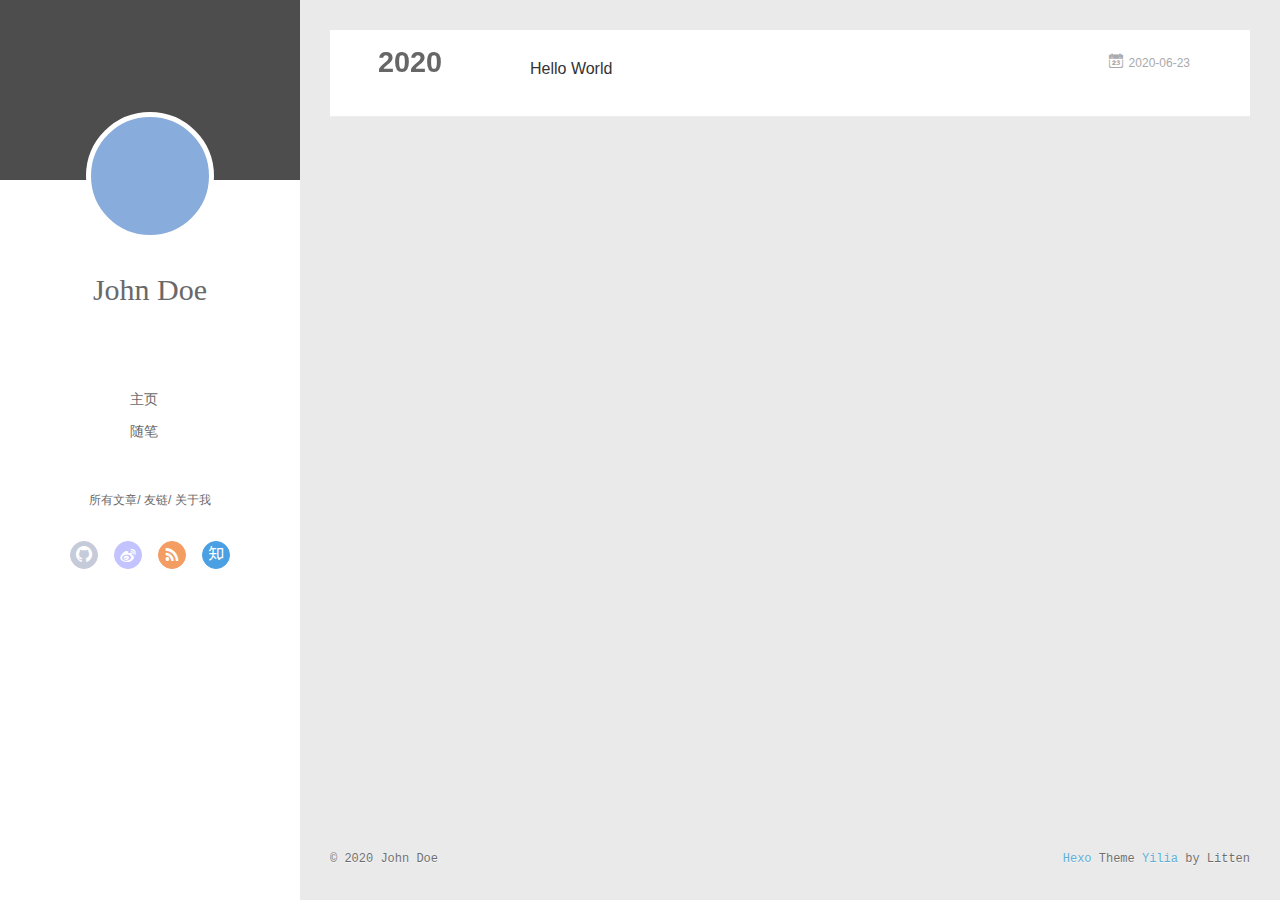
==== archives/index.html @ 34efb5c9 "Site updated: 2020-06-23 19:26:56" ====
<!DOCTYPE html>
<html>
<head>
  <meta charset="utf-8">
  
  <meta name="renderer" content="webkit">
  <meta http-equiv="X-UA-Compatible" content="IE=edge" >
  <link rel="dns-prefetch" href="http://yoursite.com">
  <title>Archives | Hexo</title>
  <meta name="viewport" content="width=device-width, initial-scale=1, maximum-scale=1">
  <meta property="og:type" content="website">
<meta property="og:title" content="Hexo">
<meta property="og:url" content="http://yoursite.com/archives/index.html">
<meta property="og:site_name" content="Hexo">
<meta property="og:locale" content="en_US">
<meta property="article:author" content="John Doe">
<meta name="twitter:card" content="summary">
  
    <link rel="alternative" href="/atom.xml" title="Hexo" type="application/atom+xml">
  
  
    <link rel="icon" href="/favicon.png">
  
  <link rel="stylesheet" type="text/css" href="/./main.0cf68a.css">
  <style type="text/css">
  
    #container.show {
      background: linear-gradient(200deg,#a0cfe4,#e8c37e);
    }
  </style>
  

  

<meta name="generator" content="Hexo 4.2.1"></head>

<body>
  <div id="container" q-class="show:isCtnShow">
    <canvas id="anm-canvas" class="anm-canvas"></canvas>
    <div class="left-col" q-class="show:isShow">
      
<div class="overlay" style="background: #4d4d4d"></div>
<div class="intrude-less">
	<header id="header" class="inner">
		<a href="/" class="profilepic">
			<img src="" class="js-avatar">
		</a>
		<hgroup>
		  <h1 class="header-author"><a href="/">John Doe</a></h1>
		</hgroup>
		

		<nav class="header-menu">
			<ul>
			
				<li><a href="/">主页</a></li>
	        
				<li><a href="/tags/%E9%9A%8F%E7%AC%94/">随笔</a></li>
	        
			</ul>
		</nav>
		<nav class="header-smart-menu">
    		
    			
    			<a q-on="click: openSlider(e, 'innerArchive')" href="javascript:void(0)">所有文章</a>
    			
            
    			
    			<a q-on="click: openSlider(e, 'friends')" href="javascript:void(0)">友链</a>
    			
            
    			
    			<a q-on="click: openSlider(e, 'aboutme')" href="javascript:void(0)">关于我</a>
    			
            
		</nav>
		<nav class="header-nav">
			<div class="social">
				
					<a class="github" target="_blank" href="#" title="github"><i class="icon-github"></i></a>
		        
					<a class="weibo" target="_blank" href="#" title="weibo"><i class="icon-weibo"></i></a>
		        
					<a class="rss" target="_blank" href="#" title="rss"><i class="icon-rss"></i></a>
		        
					<a class="zhihu" target="_blank" href="#" title="zhihu"><i class="icon-zhihu"></i></a>
		        
			</div>
		</nav>
	</header>		
</div>

    </div>
    <div class="mid-col" q-class="show:isShow,hide:isShow|isFalse">
      
<nav id="mobile-nav">
  	<div class="overlay js-overlay" style="background: #4d4d4d"></div>
	<div class="btnctn js-mobile-btnctn">
  		<div class="slider-trigger list" q-on="click: openSlider(e)"><i class="icon icon-sort"></i></div>
	</div>
	<div class="intrude-less">
		<header id="header" class="inner">
			<div class="profilepic">
				<img src="" class="js-avatar">
			</div>
			<hgroup>
			  <h1 class="header-author js-header-author">John Doe</h1>
			</hgroup>
			
			
			
				
			
				
			
			
			
			<nav class="header-nav">
				<div class="social">
					
						<a class="github" target="_blank" href="#" title="github"><i class="icon-github"></i></a>
			        
						<a class="weibo" target="_blank" href="#" title="weibo"><i class="icon-weibo"></i></a>
			        
						<a class="rss" target="_blank" href="#" title="rss"><i class="icon-rss"></i></a>
			        
						<a class="zhihu" target="_blank" href="#" title="zhihu"><i class="icon-zhihu"></i></a>
			        
				</div>
			</nav>

			<nav class="header-menu js-header-menu">
				<ul style="width: 50%">
				
				
					<li style="width: 50%"><a href="/">主页</a></li>
		        
					<li style="width: 50%"><a href="/tags/%E9%9A%8F%E7%AC%94/">随笔</a></li>
		        
				</ul>
			</nav>
		</header>				
	</div>
	<div class="mobile-mask" style="display:none" q-show="isShow"></div>
</nav>

      <div id="wrapper" class="body-wrap">
        <div class="menu-l">
          <div class="canvas-wrap">
            <canvas data-colors="#eaeaea" data-sectionHeight="100" data-contentId="js-content" id="myCanvas1" class="anm-canvas"></canvas>
          </div>
          <div id="js-content" class="content-ll">
            
  
  
    
    
      
      
      <section class="archives-wrap">
        <div class="archive-year-wrap">
          <a href="/archives/2020" class="archive-year">2020</a>
        </div>
        <div class="archives">
    
    <article class="archive-article archive-type-post">
  <div class="archive-article-inner">
    <header class="archive-article-header">
      	<div class="article-meta">
	      	<a href="/2020/06/23/hello-world/" class="archive-article-date">
  	<time datetime="2020-06-23T11:17:06.690Z" itemprop="datePublished"><i class="icon-calendar icon"></i>2020-06-23</time>
</a>
        </div>
    	 
  
    <h1 itemprop="name">
      <a class="archive-article-title" href="/2020/06/23/hello-world/">Hello World</a>
    </h1>
  

        <div class="article-info info-on-right">
          
          

        </div>
        <div class="clearfix"></div>
    </header>
  </div>
</article>
  
  
    </div></section>
  

    


          </div>
        </div>
      </div>
      <footer id="footer">
  <div class="outer">
    <div id="footer-info">
    	<div class="footer-left">
    		&copy; 2020 John Doe
    	</div>
      	<div class="footer-right">
      		<a href="http://hexo.io/" target="_blank">Hexo</a>  Theme <a href="https://github.com/litten/hexo-theme-yilia" target="_blank">Yilia</a> by Litten
      	</div>
    </div>
  </div>
</footer>
    </div>
    <script>
	var yiliaConfig = {
		mathjax: false,
		isHome: false,
		isPost: false,
		isArchive: true,
		isTag: false,
		isCategory: false,
		open_in_new: false,
		toc_hide_index: true,
		root: "/",
		innerArchive: true,
		showTags: false
	}
</script>

<script>!function(t){function n(e){if(r[e])return r[e].exports;var i=r[e]={exports:{},id:e,loaded:!1};return t[e].call(i.exports,i,i.exports,n),i.loaded=!0,i.exports}var r={};n.m=t,n.c=r,n.p="./",n(0)}([function(t,n,r){r(195),t.exports=r(191)},function(t,n,r){var e=r(3),i=r(52),o=r(27),u=r(28),c=r(53),f="prototype",a=function(t,n,r){var s,l,h,v,p=t&a.F,d=t&a.G,y=t&a.S,g=t&a.P,b=t&a.B,m=d?e:y?e[n]||(e[n]={}):(e[n]||{})[f],x=d?i:i[n]||(i[n]={}),w=x[f]||(x[f]={});d&&(r=n);for(s in r)l=!p&&m&&void 0!==m[s],h=(l?m:r)[s],v=b&&l?c(h,e):g&&"function"==typeof h?c(Function.call,h):h,m&&u(m,s,h,t&a.U),x[s]!=h&&o(x,s,v),g&&w[s]!=h&&(w[s]=h)};e.core=i,a.F=1,a.G=2,a.S=4,a.P=8,a.B=16,a.W=32,a.U=64,a.R=128,t.exports=a},function(t,n,r){var e=r(6);t.exports=function(t){if(!e(t))throw TypeError(t+" is not an object!");return t}},function(t,n){var r=t.exports="undefined"!=typeof window&&window.Math==Math?window:"undefined"!=typeof self&&self.Math==Math?self:Function("return this")();"number"==typeof __g&&(__g=r)},function(t,n){t.exports=function(t){try{return!!t()}catch(t){return!0}}},function(t,n){var r=t.exports="undefined"!=typeof window&&window.Math==Math?window:"undefined"!=typeof self&&self.Math==Math?self:Function("return this")();"number"==typeof __g&&(__g=r)},function(t,n){t.exports=function(t){return"object"==typeof t?null!==t:"function"==typeof t}},function(t,n,r){var e=r(126)("wks"),i=r(76),o=r(3).Symbol,u="function"==typeof o;(t.exports=function(t){return e[t]||(e[t]=u&&o[t]||(u?o:i)("Symbol."+t))}).store=e},function(t,n){var r={}.hasOwnProperty;t.exports=function(t,n){return r.call(t,n)}},function(t,n,r){var e=r(94),i=r(33);t.exports=function(t){return e(i(t))}},function(t,n,r){t.exports=!r(4)(function(){return 7!=Object.defineProperty({},"a",{get:function(){return 7}}).a})},function(t,n,r){var e=r(2),i=r(167),o=r(50),u=Object.defineProperty;n.f=r(10)?Object.defineProperty:function(t,n,r){if(e(t),n=o(n,!0),e(r),i)try{return u(t,n,r)}catch(t){}if("get"in r||"set"in r)throw TypeError("Accessors not supported!");return"value"in r&&(t[n]=r.value),t}},function(t,n,r){t.exports=!r(18)(function(){return 7!=Object.defineProperty({},"a",{get:function(){return 7}}).a})},function(t,n,r){var e=r(14),i=r(22);t.exports=r(12)?function(t,n,r){return e.f(t,n,i(1,r))}:function(t,n,r){return t[n]=r,t}},function(t,n,r){var e=r(20),i=r(58),o=r(42),u=Object.defineProperty;n.f=r(12)?Object.defineProperty:function(t,n,r){if(e(t),n=o(n,!0),e(r),i)try{return u(t,n,r)}catch(t){}if("get"in r||"set"in r)throw TypeError("Accessors not supported!");return"value"in r&&(t[n]=r.value),t}},function(t,n,r){var e=r(40)("wks"),i=r(23),o=r(5).Symbol,u="function"==typeof o;(t.exports=function(t){return e[t]||(e[t]=u&&o[t]||(u?o:i)("Symbol."+t))}).store=e},function(t,n,r){var e=r(67),i=Math.min;t.exports=function(t){return t>0?i(e(t),9007199254740991):0}},function(t,n,r){var e=r(46);t.exports=function(t){return Object(e(t))}},function(t,n){t.exports=function(t){try{return!!t()}catch(t){return!0}}},function(t,n,r){var e=r(63),i=r(34);t.exports=Object.keys||function(t){return e(t,i)}},function(t,n,r){var e=r(21);t.exports=function(t){if(!e(t))throw TypeError(t+" is not an object!");return t}},function(t,n){t.exports=function(t){return"object"==typeof t?null!==t:"function"==typeof t}},function(t,n){t.exports=function(t,n){return{enumerable:!(1&t),configurable:!(2&t),writable:!(4&t),value:n}}},function(t,n){var r=0,e=Math.random();t.exports=function(t){return"Symbol(".concat(void 0===t?"":t,")_",(++r+e).toString(36))}},function(t,n){var r={}.hasOwnProperty;t.exports=function(t,n){return r.call(t,n)}},function(t,n){var r=t.exports={version:"2.4.0"};"number"==typeof __e&&(__e=r)},function(t,n){t.exports=function(t){if("function"!=typeof t)throw TypeError(t+" is not a function!");return t}},function(t,n,r){var e=r(11),i=r(66);t.exports=r(10)?function(t,n,r){return e.f(t,n,i(1,r))}:function(t,n,r){return t[n]=r,t}},function(t,n,r){var e=r(3),i=r(27),o=r(24),u=r(76)("src"),c="toString",f=Function[c],a=(""+f).split(c);r(52).inspectSource=function(t){return f.call(t)},(t.exports=function(t,n,r,c){var f="function"==typeof r;f&&(o(r,"name")||i(r,"name",n)),t[n]!==r&&(f&&(o(r,u)||i(r,u,t[n]?""+t[n]:a.join(String(n)))),t===e?t[n]=r:c?t[n]?t[n]=r:i(t,n,r):(delete t[n],i(t,n,r)))})(Function.prototype,c,function(){return"function"==typeof this&&this[u]||f.call(this)})},function(t,n,r){var e=r(1),i=r(4),o=r(46),u=function(t,n,r,e){var i=String(o(t)),u="<"+n;return""!==r&&(u+=" "+r+'="'+String(e).replace(/"/g,"&quot;")+'"'),u+">"+i+"</"+n+">"};t.exports=function(t,n){var r={};r[t]=n(u),e(e.P+e.F*i(function(){var n=""[t]('"');return n!==n.toLowerCase()||n.split('"').length>3}),"String",r)}},function(t,n,r){var e=r(115),i=r(46);t.exports=function(t){return e(i(t))}},function(t,n,r){var e=r(116),i=r(66),o=r(30),u=r(50),c=r(24),f=r(167),a=Object.getOwnPropertyDescriptor;n.f=r(10)?a:function(t,n){if(t=o(t),n=u(n,!0),f)try{return a(t,n)}catch(t){}if(c(t,n))return i(!e.f.call(t,n),t[n])}},function(t,n,r){var e=r(24),i=r(17),o=r(145)("IE_PROTO"),u=Object.prototype;t.exports=Object.getPrototypeOf||function(t){return t=i(t),e(t,o)?t[o]:"function"==typeof t.constructor&&t instanceof t.constructor?t.constructor.prototype:t instanceof Object?u:null}},function(t,n){t.exports=function(t){if(void 0==t)throw TypeError("Can't call method on  "+t);return t}},function(t,n){t.exports="constructor,hasOwnProperty,isPrototypeOf,propertyIsEnumerable,toLocaleString,toString,valueOf".split(",")},function(t,n){t.exports={}},function(t,n){t.exports=!0},function(t,n){n.f={}.propertyIsEnumerable},function(t,n,r){var e=r(14).f,i=r(8),o=r(15)("toStringTag");t.exports=function(t,n,r){t&&!i(t=r?t:t.prototype,o)&&e(t,o,{configurable:!0,value:n})}},function(t,n,r){var e=r(40)("keys"),i=r(23);t.exports=function(t){return e[t]||(e[t]=i(t))}},function(t,n,r){var e=r(5),i="__core-js_shared__",o=e[i]||(e[i]={});t.exports=function(t){return o[t]||(o[t]={})}},function(t,n){var r=Math.ceil,e=Math.floor;t.exports=function(t){return isNaN(t=+t)?0:(t>0?e:r)(t)}},function(t,n,r){var e=r(21);t.exports=function(t,n){if(!e(t))return t;var r,i;if(n&&"function"==typeof(r=t.toString)&&!e(i=r.call(t)))return i;if("function"==typeof(r=t.valueOf)&&!e(i=r.call(t)))return i;if(!n&&"function"==typeof(r=t.toString)&&!e(i=r.call(t)))return i;throw TypeError("Can't convert object to primitive value")}},function(t,n,r){var e=r(5),i=r(25),o=r(36),u=r(44),c=r(14).f;t.exports=function(t){var n=i.Symbol||(i.Symbol=o?{}:e.Symbol||{});"_"==t.charAt(0)||t in n||c(n,t,{value:u.f(t)})}},function(t,n,r){n.f=r(15)},function(t,n){var r={}.toString;t.exports=function(t){return r.call(t).slice(8,-1)}},function(t,n){t.exports=function(t){if(void 0==t)throw TypeError("Can't call method on  "+t);return t}},function(t,n,r){var e=r(4);t.exports=function(t,n){return!!t&&e(function(){n?t.call(null,function(){},1):t.call(null)})}},function(t,n,r){var e=r(53),i=r(115),o=r(17),u=r(16),c=r(203);t.exports=function(t,n){var r=1==t,f=2==t,a=3==t,s=4==t,l=6==t,h=5==t||l,v=n||c;return function(n,c,p){for(var d,y,g=o(n),b=i(g),m=e(c,p,3),x=u(b.length),w=0,S=r?v(n,x):f?v(n,0):void 0;x>w;w++)if((h||w in b)&&(d=b[w],y=m(d,w,g),t))if(r)S[w]=y;else if(y)switch(t){case 3:return!0;case 5:return d;case 6:return w;case 2:S.push(d)}else if(s)return!1;return l?-1:a||s?s:S}}},function(t,n,r){var e=r(1),i=r(52),o=r(4);t.exports=function(t,n){var r=(i.Object||{})[t]||Object[t],u={};u[t]=n(r),e(e.S+e.F*o(function(){r(1)}),"Object",u)}},function(t,n,r){var e=r(6);t.exports=function(t,n){if(!e(t))return t;var r,i;if(n&&"function"==typeof(r=t.toString)&&!e(i=r.call(t)))return i;if("function"==typeof(r=t.valueOf)&&!e(i=r.call(t)))return i;if(!n&&"function"==typeof(r=t.toString)&&!e(i=r.call(t)))return i;throw TypeError("Can't convert object to primitive value")}},function(t,n,r){var e=r(5),i=r(25),o=r(91),u=r(13),c="prototype",f=function(t,n,r){var a,s,l,h=t&f.F,v=t&f.G,p=t&f.S,d=t&f.P,y=t&f.B,g=t&f.W,b=v?i:i[n]||(i[n]={}),m=b[c],x=v?e:p?e[n]:(e[n]||{})[c];v&&(r=n);for(a in r)(s=!h&&x&&void 0!==x[a])&&a in b||(l=s?x[a]:r[a],b[a]=v&&"function"!=typeof x[a]?r[a]:y&&s?o(l,e):g&&x[a]==l?function(t){var n=function(n,r,e){if(this instanceof t){switch(arguments.length){case 0:return new t;case 1:return new t(n);case 2:return new t(n,r)}return new t(n,r,e)}return t.apply(this,arguments)};return n[c]=t[c],n}(l):d&&"function"==typeof l?o(Function.call,l):l,d&&((b.virtual||(b.virtual={}))[a]=l,t&f.R&&m&&!m[a]&&u(m,a,l)))};f.F=1,f.G=2,f.S=4,f.P=8,f.B=16,f.W=32,f.U=64,f.R=128,t.exports=f},function(t,n){var r=t.exports={version:"2.4.0"};"number"==typeof __e&&(__e=r)},function(t,n,r){var e=r(26);t.exports=function(t,n,r){if(e(t),void 0===n)return t;switch(r){case 1:return function(r){return t.call(n,r)};case 2:return function(r,e){return t.call(n,r,e)};case 3:return function(r,e,i){return t.call(n,r,e,i)}}return function(){return t.apply(n,arguments)}}},function(t,n,r){var e=r(183),i=r(1),o=r(126)("metadata"),u=o.store||(o.store=new(r(186))),c=function(t,n,r){var i=u.get(t);if(!i){if(!r)return;u.set(t,i=new e)}var o=i.get(n);if(!o){if(!r)return;i.set(n,o=new e)}return o},f=function(t,n,r){var e=c(n,r,!1);return void 0!==e&&e.has(t)},a=function(t,n,r){var e=c(n,r,!1);return void 0===e?void 0:e.get(t)},s=function(t,n,r,e){c(r,e,!0).set(t,n)},l=function(t,n){var r=c(t,n,!1),e=[];return r&&r.forEach(function(t,n){e.push(n)}),e},h=function(t){return void 0===t||"symbol"==typeof t?t:String(t)},v=function(t){i(i.S,"Reflect",t)};t.exports={store:u,map:c,has:f,get:a,set:s,keys:l,key:h,exp:v}},function(t,n,r){"use strict";if(r(10)){var e=r(69),i=r(3),o=r(4),u=r(1),c=r(127),f=r(152),a=r(53),s=r(68),l=r(66),h=r(27),v=r(73),p=r(67),d=r(16),y=r(75),g=r(50),b=r(24),m=r(180),x=r(114),w=r(6),S=r(17),_=r(137),O=r(70),E=r(32),P=r(71).f,j=r(154),F=r(76),M=r(7),A=r(48),N=r(117),T=r(146),I=r(155),k=r(80),L=r(123),R=r(74),C=r(130),D=r(160),U=r(11),W=r(31),G=U.f,B=W.f,V=i.RangeError,z=i.TypeError,q=i.Uint8Array,K="ArrayBuffer",J="Shared"+K,Y="BYTES_PER_ELEMENT",H="prototype",$=Array[H],X=f.ArrayBuffer,Q=f.DataView,Z=A(0),tt=A(2),nt=A(3),rt=A(4),et=A(5),it=A(6),ot=N(!0),ut=N(!1),ct=I.values,ft=I.keys,at=I.entries,st=$.lastIndexOf,lt=$.reduce,ht=$.reduceRight,vt=$.join,pt=$.sort,dt=$.slice,yt=$.toString,gt=$.toLocaleString,bt=M("iterator"),mt=M("toStringTag"),xt=F("typed_constructor"),wt=F("def_constructor"),St=c.CONSTR,_t=c.TYPED,Ot=c.VIEW,Et="Wrong length!",Pt=A(1,function(t,n){return Tt(T(t,t[wt]),n)}),jt=o(function(){return 1===new q(new Uint16Array([1]).buffer)[0]}),Ft=!!q&&!!q[H].set&&o(function(){new q(1).set({})}),Mt=function(t,n){if(void 0===t)throw z(Et);var r=+t,e=d(t);if(n&&!m(r,e))throw V(Et);return e},At=function(t,n){var r=p(t);if(r<0||r%n)throw V("Wrong offset!");return r},Nt=function(t){if(w(t)&&_t in t)return t;throw z(t+" is not a typed array!")},Tt=function(t,n){if(!(w(t)&&xt in t))throw z("It is not a typed array constructor!");return new t(n)},It=function(t,n){return kt(T(t,t[wt]),n)},kt=function(t,n){for(var r=0,e=n.length,i=Tt(t,e);e>r;)i[r]=n[r++];return i},Lt=function(t,n,r){G(t,n,{get:function(){return this._d[r]}})},Rt=function(t){var n,r,e,i,o,u,c=S(t),f=arguments.length,s=f>1?arguments[1]:void 0,l=void 0!==s,h=j(c);if(void 0!=h&&!_(h)){for(u=h.call(c),e=[],n=0;!(o=u.next()).done;n++)e.push(o.value);c=e}for(l&&f>2&&(s=a(s,arguments[2],2)),n=0,r=d(c.length),i=Tt(this,r);r>n;n++)i[n]=l?s(c[n],n):c[n];return i},Ct=function(){for(var t=0,n=arguments.length,r=Tt(this,n);n>t;)r[t]=arguments[t++];return r},Dt=!!q&&o(function(){gt.call(new q(1))}),Ut=function(){return gt.apply(Dt?dt.call(Nt(this)):Nt(this),arguments)},Wt={copyWithin:function(t,n){return D.call(Nt(this),t,n,arguments.length>2?arguments[2]:void 0)},every:function(t){return rt(Nt(this),t,arguments.length>1?arguments[1]:void 0)},fill:function(t){return C.apply(Nt(this),arguments)},filter:function(t){return It(this,tt(Nt(this),t,arguments.length>1?arguments[1]:void 0))},find:function(t){return et(Nt(this),t,arguments.length>1?arguments[1]:void 0)},findIndex:function(t){return it(Nt(this),t,arguments.length>1?arguments[1]:void 0)},forEach:function(t){Z(Nt(this),t,arguments.length>1?arguments[1]:void 0)},indexOf:function(t){return ut(Nt(this),t,arguments.length>1?arguments[1]:void 0)},includes:function(t){return ot(Nt(this),t,arguments.length>1?arguments[1]:void 0)},join:function(t){return vt.apply(Nt(this),arguments)},lastIndexOf:function(t){return st.apply(Nt(this),arguments)},map:function(t){return Pt(Nt(this),t,arguments.length>1?arguments[1]:void 0)},reduce:function(t){return lt.apply(Nt(this),arguments)},reduceRight:function(t){return ht.apply(Nt(this),arguments)},reverse:function(){for(var t,n=this,r=Nt(n).length,e=Math.floor(r/2),i=0;i<e;)t=n[i],n[i++]=n[--r],n[r]=t;return n},some:function(t){return nt(Nt(this),t,arguments.length>1?arguments[1]:void 0)},sort:function(t){return pt.call(Nt(this),t)},subarray:function(t,n){var r=Nt(this),e=r.length,i=y(t,e);return new(T(r,r[wt]))(r.buffer,r.byteOffset+i*r.BYTES_PER_ELEMENT,d((void 0===n?e:y(n,e))-i))}},Gt=function(t,n){return It(this,dt.call(Nt(this),t,n))},Bt=function(t){Nt(this);var n=At(arguments[1],1),r=this.length,e=S(t),i=d(e.length),o=0;if(i+n>r)throw V(Et);for(;o<i;)this[n+o]=e[o++]},Vt={entries:function(){return at.call(Nt(this))},keys:function(){return ft.call(Nt(this))},values:function(){return ct.call(Nt(this))}},zt=function(t,n){return w(t)&&t[_t]&&"symbol"!=typeof n&&n in t&&String(+n)==String(n)},qt=function(t,n){return zt(t,n=g(n,!0))?l(2,t[n]):B(t,n)},Kt=function(t,n,r){return!(zt(t,n=g(n,!0))&&w(r)&&b(r,"value"))||b(r,"get")||b(r,"set")||r.configurable||b(r,"writable")&&!r.writable||b(r,"enumerable")&&!r.enumerable?G(t,n,r):(t[n]=r.value,t)};St||(W.f=qt,U.f=Kt),u(u.S+u.F*!St,"Object",{getOwnPropertyDescriptor:qt,defineProperty:Kt}),o(function(){yt.call({})})&&(yt=gt=function(){return vt.call(this)});var Jt=v({},Wt);v(Jt,Vt),h(Jt,bt,Vt.values),v(Jt,{slice:Gt,set:Bt,constructor:function(){},toString:yt,toLocaleString:Ut}),Lt(Jt,"buffer","b"),Lt(Jt,"byteOffset","o"),Lt(Jt,"byteLength","l"),Lt(Jt,"length","e"),G(Jt,mt,{get:function(){return this[_t]}}),t.exports=function(t,n,r,f){f=!!f;var a=t+(f?"Clamped":"")+"Array",l="Uint8Array"!=a,v="get"+t,p="set"+t,y=i[a],g=y||{},b=y&&E(y),m=!y||!c.ABV,S={},_=y&&y[H],j=function(t,r){var e=t._d;return e.v[v](r*n+e.o,jt)},F=function(t,r,e){var i=t._d;f&&(e=(e=Math.round(e))<0?0:e>255?255:255&e),i.v[p](r*n+i.o,e,jt)},M=function(t,n){G(t,n,{get:function(){return j(this,n)},set:function(t){return F(this,n,t)},enumerable:!0})};m?(y=r(function(t,r,e,i){s(t,y,a,"_d");var o,u,c,f,l=0,v=0;if(w(r)){if(!(r instanceof X||(f=x(r))==K||f==J))return _t in r?kt(y,r):Rt.call(y,r);o=r,v=At(e,n);var p=r.byteLength;if(void 0===i){if(p%n)throw V(Et);if((u=p-v)<0)throw V(Et)}else if((u=d(i)*n)+v>p)throw V(Et);c=u/n}else c=Mt(r,!0),u=c*n,o=new X(u);for(h(t,"_d",{b:o,o:v,l:u,e:c,v:new Q(o)});l<c;)M(t,l++)}),_=y[H]=O(Jt),h(_,"constructor",y)):L(function(t){new y(null),new y(t)},!0)||(y=r(function(t,r,e,i){s(t,y,a);var o;return w(r)?r instanceof X||(o=x(r))==K||o==J?void 0!==i?new g(r,At(e,n),i):void 0!==e?new g(r,At(e,n)):new g(r):_t in r?kt(y,r):Rt.call(y,r):new g(Mt(r,l))}),Z(b!==Function.prototype?P(g).concat(P(b)):P(g),function(t){t in y||h(y,t,g[t])}),y[H]=_,e||(_.constructor=y));var A=_[bt],N=!!A&&("values"==A.name||void 0==A.name),T=Vt.values;h(y,xt,!0),h(_,_t,a),h(_,Ot,!0),h(_,wt,y),(f?new y(1)[mt]==a:mt in _)||G(_,mt,{get:function(){return a}}),S[a]=y,u(u.G+u.W+u.F*(y!=g),S),u(u.S,a,{BYTES_PER_ELEMENT:n,from:Rt,of:Ct}),Y in _||h(_,Y,n),u(u.P,a,Wt),R(a),u(u.P+u.F*Ft,a,{set:Bt}),u(u.P+u.F*!N,a,Vt),u(u.P+u.F*(_.toString!=yt),a,{toString:yt}),u(u.P+u.F*o(function(){new y(1).slice()}),a,{slice:Gt}),u(u.P+u.F*(o(function(){return[1,2].toLocaleString()!=new y([1,2]).toLocaleString()})||!o(function(){_.toLocaleString.call([1,2])})),a,{toLocaleString:Ut}),k[a]=N?A:T,e||N||h(_,bt,T)}}else t.exports=function(){}},function(t,n){var r={}.toString;t.exports=function(t){return r.call(t).slice(8,-1)}},function(t,n,r){var e=r(21),i=r(5).document,o=e(i)&&e(i.createElement);t.exports=function(t){return o?i.createElement(t):{}}},function(t,n,r){t.exports=!r(12)&&!r(18)(function(){return 7!=Object.defineProperty(r(57)("div"),"a",{get:function(){return 7}}).a})},function(t,n,r){"use strict";var e=r(36),i=r(51),o=r(64),u=r(13),c=r(8),f=r(35),a=r(96),s=r(38),l=r(103),h=r(15)("iterator"),v=!([].keys&&"next"in[].keys()),p="keys",d="values",y=function(){return this};t.exports=function(t,n,r,g,b,m,x){a(r,n,g);var w,S,_,O=function(t){if(!v&&t in F)return F[t];switch(t){case p:case d:return function(){return new r(this,t)}}return function(){return new r(this,t)}},E=n+" Iterator",P=b==d,j=!1,F=t.prototype,M=F[h]||F["@@iterator"]||b&&F[b],A=M||O(b),N=b?P?O("entries"):A:void 0,T="Array"==n?F.entries||M:M;if(T&&(_=l(T.call(new t)))!==Object.prototype&&(s(_,E,!0),e||c(_,h)||u(_,h,y)),P&&M&&M.name!==d&&(j=!0,A=function(){return M.call(this)}),e&&!x||!v&&!j&&F[h]||u(F,h,A),f[n]=A,f[E]=y,b)if(w={values:P?A:O(d),keys:m?A:O(p),entries:N},x)for(S in w)S in F||o(F,S,w[S]);else i(i.P+i.F*(v||j),n,w);return w}},function(t,n,r){var e=r(20),i=r(100),o=r(34),u=r(39)("IE_PROTO"),c=function(){},f="prototype",a=function(){var t,n=r(57)("iframe"),e=o.length;for(n.style.display="none",r(93).appendChild(n),n.src="javascript:",t=n.contentWindow.document,t.open(),t.write("<script>document.F=Object<\/script>"),t.close(),a=t.F;e--;)delete a[f][o[e]];return a()};t.exports=Object.create||function(t,n){var r;return null!==t?(c[f]=e(t),r=new c,c[f]=null,r[u]=t):r=a(),void 0===n?r:i(r,n)}},function(t,n,r){var e=r(63),i=r(34).concat("length","prototype");n.f=Object.getOwnPropertyNames||function(t){return e(t,i)}},function(t,n){n.f=Object.getOwnPropertySymbols},function(t,n,r){var e=r(8),i=r(9),o=r(90)(!1),u=r(39)("IE_PROTO");t.exports=function(t,n){var r,c=i(t),f=0,a=[];for(r in c)r!=u&&e(c,r)&&a.push(r);for(;n.length>f;)e(c,r=n[f++])&&(~o(a,r)||a.push(r));return a}},function(t,n,r){t.exports=r(13)},function(t,n,r){var e=r(76)("meta"),i=r(6),o=r(24),u=r(11).f,c=0,f=Object.isExtensible||function(){return!0},a=!r(4)(function(){return f(Object.preventExtensions({}))}),s=function(t){u(t,e,{value:{i:"O"+ ++c,w:{}}})},l=function(t,n){if(!i(t))return"symbol"==typeof t?t:("string"==typeof t?"S":"P")+t;if(!o(t,e)){if(!f(t))return"F";if(!n)return"E";s(t)}return t[e].i},h=function(t,n){if(!o(t,e)){if(!f(t))return!0;if(!n)return!1;s(t)}return t[e].w},v=function(t){return a&&p.NEED&&f(t)&&!o(t,e)&&s(t),t},p=t.exports={KEY:e,NEED:!1,fastKey:l,getWeak:h,onFreeze:v}},function(t,n){t.exports=function(t,n){return{enumerable:!(1&t),configurable:!(2&t),writable:!(4&t),value:n}}},function(t,n){var r=Math.ceil,e=Math.floor;t.exports=function(t){return isNaN(t=+t)?0:(t>0?e:r)(t)}},function(t,n){t.exports=function(t,n,r,e){if(!(t instanceof n)||void 0!==e&&e in t)throw TypeError(r+": incorrect invocation!");return t}},function(t,n){t.exports=!1},function(t,n,r){var e=r(2),i=r(173),o=r(133),u=r(145)("IE_PROTO"),c=function(){},f="prototype",a=function(){var t,n=r(132)("iframe"),e=o.length;for(n.style.display="none",r(135).appendChild(n),n.src="javascript:",t=n.contentWindow.document,t.open(),t.write("<script>document.F=Object<\/script>"),t.close(),a=t.F;e--;)delete a[f][o[e]];return a()};t.exports=Object.create||function(t,n){var r;return null!==t?(c[f]=e(t),r=new c,c[f]=null,r[u]=t):r=a(),void 0===n?r:i(r,n)}},function(t,n,r){var e=r(175),i=r(133).concat("length","prototype");n.f=Object.getOwnPropertyNames||function(t){return e(t,i)}},function(t,n,r){var e=r(175),i=r(133);t.exports=Object.keys||function(t){return e(t,i)}},function(t,n,r){var e=r(28);t.exports=function(t,n,r){for(var i in n)e(t,i,n[i],r);return t}},function(t,n,r){"use strict";var e=r(3),i=r(11),o=r(10),u=r(7)("species");t.exports=function(t){var n=e[t];o&&n&&!n[u]&&i.f(n,u,{configurable:!0,get:function(){return this}})}},function(t,n,r){var e=r(67),i=Math.max,o=Math.min;t.exports=function(t,n){return t=e(t),t<0?i(t+n,0):o(t,n)}},function(t,n){var r=0,e=Math.random();t.exports=function(t){return"Symbol(".concat(void 0===t?"":t,")_",(++r+e).toString(36))}},function(t,n,r){var e=r(33);t.exports=function(t){return Object(e(t))}},function(t,n,r){var e=r(7)("unscopables"),i=Array.prototype;void 0==i[e]&&r(27)(i,e,{}),t.exports=function(t){i[e][t]=!0}},function(t,n,r){var e=r(53),i=r(169),o=r(137),u=r(2),c=r(16),f=r(154),a={},s={},n=t.exports=function(t,n,r,l,h){var v,p,d,y,g=h?function(){return t}:f(t),b=e(r,l,n?2:1),m=0;if("function"!=typeof g)throw TypeError(t+" is not iterable!");if(o(g)){for(v=c(t.length);v>m;m++)if((y=n?b(u(p=t[m])[0],p[1]):b(t[m]))===a||y===s)return y}else for(d=g.call(t);!(p=d.next()).done;)if((y=i(d,b,p.value,n))===a||y===s)return y};n.BREAK=a,n.RETURN=s},function(t,n){t.exports={}},function(t,n,r){var e=r(11).f,i=r(24),o=r(7)("toStringTag");t.exports=function(t,n,r){t&&!i(t=r?t:t.prototype,o)&&e(t,o,{configurable:!0,value:n})}},function(t,n,r){var e=r(1),i=r(46),o=r(4),u=r(150),c="["+u+"]",f="​",a=RegExp("^"+c+c+"*"),s=RegExp(c+c+"*$"),l=function(t,n,r){var i={},c=o(function(){return!!u[t]()||f[t]()!=f}),a=i[t]=c?n(h):u[t];r&&(i[r]=a),e(e.P+e.F*c,"String",i)},h=l.trim=function(t,n){return t=String(i(t)),1&n&&(t=t.replace(a,"")),2&n&&(t=t.replace(s,"")),t};t.exports=l},function(t,n,r){t.exports={default:r(86),__esModule:!0}},function(t,n,r){t.exports={default:r(87),__esModule:!0}},function(t,n,r){"use strict";function e(t){return t&&t.__esModule?t:{default:t}}n.__esModule=!0;var i=r(84),o=e(i),u=r(83),c=e(u),f="function"==typeof c.default&&"symbol"==typeof o.default?function(t){return typeof t}:function(t){return t&&"function"==typeof c.default&&t.constructor===c.default&&t!==c.default.prototype?"symbol":typeof t};n.default="function"==typeof c.default&&"symbol"===f(o.default)?function(t){return void 0===t?"undefined":f(t)}:function(t){return t&&"function"==typeof c.default&&t.constructor===c.default&&t!==c.default.prototype?"symbol":void 0===t?"undefined":f(t)}},function(t,n,r){r(110),r(108),r(111),r(112),t.exports=r(25).Symbol},function(t,n,r){r(109),r(113),t.exports=r(44).f("iterator")},function(t,n){t.exports=function(t){if("function"!=typeof t)throw TypeError(t+" is not a function!");return t}},function(t,n){t.exports=function(){}},function(t,n,r){var e=r(9),i=r(106),o=r(105);t.exports=function(t){return function(n,r,u){var c,f=e(n),a=i(f.length),s=o(u,a);if(t&&r!=r){for(;a>s;)if((c=f[s++])!=c)return!0}else for(;a>s;s++)if((t||s in f)&&f[s]===r)return t||s||0;return!t&&-1}}},function(t,n,r){var e=r(88);t.exports=function(t,n,r){if(e(t),void 0===n)return t;switch(r){case 1:return function(r){return t.call(n,r)};case 2:return function(r,e){return t.call(n,r,e)};case 3:return function(r,e,i){return t.call(n,r,e,i)}}return function(){return t.apply(n,arguments)}}},function(t,n,r){var e=r(19),i=r(62),o=r(37);t.exports=function(t){var n=e(t),r=i.f;if(r)for(var u,c=r(t),f=o.f,a=0;c.length>a;)f.call(t,u=c[a++])&&n.push(u);return n}},function(t,n,r){t.exports=r(5).document&&document.documentElement},function(t,n,r){var e=r(56);t.exports=Object("z").propertyIsEnumerable(0)?Object:function(t){return"String"==e(t)?t.split(""):Object(t)}},function(t,n,r){var e=r(56);t.exports=Array.isArray||function(t){return"Array"==e(t)}},function(t,n,r){"use strict";var e=r(60),i=r(22),o=r(38),u={};r(13)(u,r(15)("iterator"),function(){return this}),t.exports=function(t,n,r){t.prototype=e(u,{next:i(1,r)}),o(t,n+" Iterator")}},function(t,n){t.exports=function(t,n){return{value:n,done:!!t}}},function(t,n,r){var e=r(19),i=r(9);t.exports=function(t,n){for(var r,o=i(t),u=e(o),c=u.length,f=0;c>f;)if(o[r=u[f++]]===n)return r}},function(t,n,r){var e=r(23)("meta"),i=r(21),o=r(8),u=r(14).f,c=0,f=Object.isExtensible||function(){return!0},a=!r(18)(function(){return f(Object.preventExtensions({}))}),s=function(t){u(t,e,{value:{i:"O"+ ++c,w:{}}})},l=function(t,n){if(!i(t))return"symbol"==typeof t?t:("string"==typeof t?"S":"P")+t;if(!o(t,e)){if(!f(t))return"F";if(!n)return"E";s(t)}return t[e].i},h=function(t,n){if(!o(t,e)){if(!f(t))return!0;if(!n)return!1;s(t)}return t[e].w},v=function(t){return a&&p.NEED&&f(t)&&!o(t,e)&&s(t),t},p=t.exports={KEY:e,NEED:!1,fastKey:l,getWeak:h,onFreeze:v}},function(t,n,r){var e=r(14),i=r(20),o=r(19);t.exports=r(12)?Object.defineProperties:function(t,n){i(t);for(var r,u=o(n),c=u.length,f=0;c>f;)e.f(t,r=u[f++],n[r]);return t}},function(t,n,r){var e=r(37),i=r(22),o=r(9),u=r(42),c=r(8),f=r(58),a=Object.getOwnPropertyDescriptor;n.f=r(12)?a:function(t,n){if(t=o(t),n=u(n,!0),f)try{return a(t,n)}catch(t){}if(c(t,n))return i(!e.f.call(t,n),t[n])}},function(t,n,r){var e=r(9),i=r(61).f,o={}.toString,u="object"==typeof window&&window&&Object.getOwnPropertyNames?Object.getOwnPropertyNames(window):[],c=function(t){try{return i(t)}catch(t){return u.slice()}};t.exports.f=function(t){return u&&"[object Window]"==o.call(t)?c(t):i(e(t))}},function(t,n,r){var e=r(8),i=r(77),o=r(39)("IE_PROTO"),u=Object.prototype;t.exports=Object.getPrototypeOf||function(t){return t=i(t),e(t,o)?t[o]:"function"==typeof t.constructor&&t instanceof t.constructor?t.constructor.prototype:t instanceof Object?u:null}},function(t,n,r){var e=r(41),i=r(33);t.exports=function(t){return function(n,r){var o,u,c=String(i(n)),f=e(r),a=c.length;return f<0||f>=a?t?"":void 0:(o=c.charCodeAt(f),o<55296||o>56319||f+1===a||(u=c.charCodeAt(f+1))<56320||u>57343?t?c.charAt(f):o:t?c.slice(f,f+2):u-56320+(o-55296<<10)+65536)}}},function(t,n,r){var e=r(41),i=Math.max,o=Math.min;t.exports=function(t,n){return t=e(t),t<0?i(t+n,0):o(t,n)}},function(t,n,r){var e=r(41),i=Math.min;t.exports=function(t){return t>0?i(e(t),9007199254740991):0}},function(t,n,r){"use strict";var e=r(89),i=r(97),o=r(35),u=r(9);t.exports=r(59)(Array,"Array",function(t,n){this._t=u(t),this._i=0,this._k=n},function(){var t=this._t,n=this._k,r=this._i++;return!t||r>=t.length?(this._t=void 0,i(1)):"keys"==n?i(0,r):"values"==n?i(0,t[r]):i(0,[r,t[r]])},"values"),o.Arguments=o.Array,e("keys"),e("values"),e("entries")},function(t,n){},function(t,n,r){"use strict";var e=r(104)(!0);r(59)(String,"String",function(t){this._t=String(t),this._i=0},function(){var t,n=this._t,r=this._i;return r>=n.length?{value:void 0,done:!0}:(t=e(n,r),this._i+=t.length,{value:t,done:!1})})},function(t,n,r){"use strict";var e=r(5),i=r(8),o=r(12),u=r(51),c=r(64),f=r(99).KEY,a=r(18),s=r(40),l=r(38),h=r(23),v=r(15),p=r(44),d=r(43),y=r(98),g=r(92),b=r(95),m=r(20),x=r(9),w=r(42),S=r(22),_=r(60),O=r(102),E=r(101),P=r(14),j=r(19),F=E.f,M=P.f,A=O.f,N=e.Symbol,T=e.JSON,I=T&&T.stringify,k="prototype",L=v("_hidden"),R=v("toPrimitive"),C={}.propertyIsEnumerable,D=s("symbol-registry"),U=s("symbols"),W=s("op-symbols"),G=Object[k],B="function"==typeof N,V=e.QObject,z=!V||!V[k]||!V[k].findChild,q=o&&a(function(){return 7!=_(M({},"a",{get:function(){return M(this,"a",{value:7}).a}})).a})?function(t,n,r){var e=F(G,n);e&&delete G[n],M(t,n,r),e&&t!==G&&M(G,n,e)}:M,K=function(t){var n=U[t]=_(N[k]);return n._k=t,n},J=B&&"symbol"==typeof N.iterator?function(t){return"symbol"==typeof t}:function(t){return t instanceof N},Y=function(t,n,r){return t===G&&Y(W,n,r),m(t),n=w(n,!0),m(r),i(U,n)?(r.enumerable?(i(t,L)&&t[L][n]&&(t[L][n]=!1),r=_(r,{enumerable:S(0,!1)})):(i(t,L)||M(t,L,S(1,{})),t[L][n]=!0),q(t,n,r)):M(t,n,r)},H=function(t,n){m(t);for(var r,e=g(n=x(n)),i=0,o=e.length;o>i;)Y(t,r=e[i++],n[r]);return t},$=function(t,n){return void 0===n?_(t):H(_(t),n)},X=function(t){var n=C.call(this,t=w(t,!0));return!(this===G&&i(U,t)&&!i(W,t))&&(!(n||!i(this,t)||!i(U,t)||i(this,L)&&this[L][t])||n)},Q=function(t,n){if(t=x(t),n=w(n,!0),t!==G||!i(U,n)||i(W,n)){var r=F(t,n);return!r||!i(U,n)||i(t,L)&&t[L][n]||(r.enumerable=!0),r}},Z=function(t){for(var n,r=A(x(t)),e=[],o=0;r.length>o;)i(U,n=r[o++])||n==L||n==f||e.push(n);return e},tt=function(t){for(var n,r=t===G,e=A(r?W:x(t)),o=[],u=0;e.length>u;)!i(U,n=e[u++])||r&&!i(G,n)||o.push(U[n]);return o};B||(N=function(){if(this instanceof N)throw TypeError("Symbol is not a constructor!");var t=h(arguments.length>0?arguments[0]:void 0),n=function(r){this===G&&n.call(W,r),i(this,L)&&i(this[L],t)&&(this[L][t]=!1),q(this,t,S(1,r))};return o&&z&&q(G,t,{configurable:!0,set:n}),K(t)},c(N[k],"toString",function(){return this._k}),E.f=Q,P.f=Y,r(61).f=O.f=Z,r(37).f=X,r(62).f=tt,o&&!r(36)&&c(G,"propertyIsEnumerable",X,!0),p.f=function(t){return K(v(t))}),u(u.G+u.W+u.F*!B,{Symbol:N});for(var nt="hasInstance,isConcatSpreadable,iterator,match,replace,search,species,split,toPrimitive,toStringTag,unscopables".split(","),rt=0;nt.length>rt;)v(nt[rt++]);for(var nt=j(v.store),rt=0;nt.length>rt;)d(nt[rt++]);u(u.S+u.F*!B,"Symbol",{for:function(t){return i(D,t+="")?D[t]:D[t]=N(t)},keyFor:function(t){if(J(t))return y(D,t);throw TypeError(t+" is not a symbol!")},useSetter:function(){z=!0},useSimple:function(){z=!1}}),u(u.S+u.F*!B,"Object",{create:$,defineProperty:Y,defineProperties:H,getOwnPropertyDescriptor:Q,getOwnPropertyNames:Z,getOwnPropertySymbols:tt}),T&&u(u.S+u.F*(!B||a(function(){var t=N();return"[null]"!=I([t])||"{}"!=I({a:t})||"{}"!=I(Object(t))})),"JSON",{stringify:function(t){if(void 0!==t&&!J(t)){for(var n,r,e=[t],i=1;arguments.length>i;)e.push(arguments[i++]);return n=e[1],"function"==typeof n&&(r=n),!r&&b(n)||(n=function(t,n){if(r&&(n=r.call(this,t,n)),!J(n))return n}),e[1]=n,I.apply(T,e)}}}),N[k][R]||r(13)(N[k],R,N[k].valueOf),l(N,"Symbol"),l(Math,"Math",!0),l(e.JSON,"JSON",!0)},function(t,n,r){r(43)("asyncIterator")},function(t,n,r){r(43)("observable")},function(t,n,r){r(107);for(var e=r(5),i=r(13),o=r(35),u=r(15)("toStringTag"),c=["NodeList","DOMTokenList","MediaList","StyleSheetList","CSSRuleList"],f=0;f<5;f++){var a=c[f],s=e[a],l=s&&s.prototype;l&&!l[u]&&i(l,u,a),o[a]=o.Array}},function(t,n,r){var e=r(45),i=r(7)("toStringTag"),o="Arguments"==e(function(){return arguments}()),u=function(t,n){try{return t[n]}catch(t){}};t.exports=function(t){var n,r,c;return void 0===t?"Undefined":null===t?"Null":"string"==typeof(r=u(n=Object(t),i))?r:o?e(n):"Object"==(c=e(n))&&"function"==typeof n.callee?"Arguments":c}},function(t,n,r){var e=r(45);t.exports=Object("z").propertyIsEnumerable(0)?Object:function(t){return"String"==e(t)?t.split(""):Object(t)}},function(t,n){n.f={}.propertyIsEnumerable},function(t,n,r){var e=r(30),i=r(16),o=r(75);t.exports=function(t){return function(n,r,u){var c,f=e(n),a=i(f.length),s=o(u,a);if(t&&r!=r){for(;a>s;)if((c=f[s++])!=c)return!0}else for(;a>s;s++)if((t||s in f)&&f[s]===r)return t||s||0;return!t&&-1}}},function(t,n,r){"use strict";var e=r(3),i=r(1),o=r(28),u=r(73),c=r(65),f=r(79),a=r(68),s=r(6),l=r(4),h=r(123),v=r(81),p=r(136);t.exports=function(t,n,r,d,y,g){var b=e[t],m=b,x=y?"set":"add",w=m&&m.prototype,S={},_=function(t){var n=w[t];o(w,t,"delete"==t?function(t){return!(g&&!s(t))&&n.call(this,0===t?0:t)}:"has"==t?function(t){return!(g&&!s(t))&&n.call(this,0===t?0:t)}:"get"==t?function(t){return g&&!s(t)?void 0:n.call(this,0===t?0:t)}:"add"==t?function(t){return n.call(this,0===t?0:t),this}:function(t,r){return n.call(this,0===t?0:t,r),this})};if("function"==typeof m&&(g||w.forEach&&!l(function(){(new m).entries().next()}))){var O=new m,E=O[x](g?{}:-0,1)!=O,P=l(function(){O.has(1)}),j=h(function(t){new m(t)}),F=!g&&l(function(){for(var t=new m,n=5;n--;)t[x](n,n);return!t.has(-0)});j||(m=n(function(n,r){a(n,m,t);var e=p(new b,n,m);return void 0!=r&&f(r,y,e[x],e),e}),m.prototype=w,w.constructor=m),(P||F)&&(_("delete"),_("has"),y&&_("get")),(F||E)&&_(x),g&&w.clear&&delete w.clear}else m=d.getConstructor(n,t,y,x),u(m.prototype,r),c.NEED=!0;return v(m,t),S[t]=m,i(i.G+i.W+i.F*(m!=b),S),g||d.setStrong(m,t,y),m}},function(t,n,r){"use strict";var e=r(27),i=r(28),o=r(4),u=r(46),c=r(7);t.exports=function(t,n,r){var f=c(t),a=r(u,f,""[t]),s=a[0],l=a[1];o(function(){var n={};return n[f]=function(){return 7},7!=""[t](n)})&&(i(String.prototype,t,s),e(RegExp.prototype,f,2==n?function(t,n){return l.call(t,this,n)}:function(t){return l.call(t,this)}))}
},function(t,n,r){"use strict";var e=r(2);t.exports=function(){var t=e(this),n="";return t.global&&(n+="g"),t.ignoreCase&&(n+="i"),t.multiline&&(n+="m"),t.unicode&&(n+="u"),t.sticky&&(n+="y"),n}},function(t,n){t.exports=function(t,n,r){var e=void 0===r;switch(n.length){case 0:return e?t():t.call(r);case 1:return e?t(n[0]):t.call(r,n[0]);case 2:return e?t(n[0],n[1]):t.call(r,n[0],n[1]);case 3:return e?t(n[0],n[1],n[2]):t.call(r,n[0],n[1],n[2]);case 4:return e?t(n[0],n[1],n[2],n[3]):t.call(r,n[0],n[1],n[2],n[3])}return t.apply(r,n)}},function(t,n,r){var e=r(6),i=r(45),o=r(7)("match");t.exports=function(t){var n;return e(t)&&(void 0!==(n=t[o])?!!n:"RegExp"==i(t))}},function(t,n,r){var e=r(7)("iterator"),i=!1;try{var o=[7][e]();o.return=function(){i=!0},Array.from(o,function(){throw 2})}catch(t){}t.exports=function(t,n){if(!n&&!i)return!1;var r=!1;try{var o=[7],u=o[e]();u.next=function(){return{done:r=!0}},o[e]=function(){return u},t(o)}catch(t){}return r}},function(t,n,r){t.exports=r(69)||!r(4)(function(){var t=Math.random();__defineSetter__.call(null,t,function(){}),delete r(3)[t]})},function(t,n){n.f=Object.getOwnPropertySymbols},function(t,n,r){var e=r(3),i="__core-js_shared__",o=e[i]||(e[i]={});t.exports=function(t){return o[t]||(o[t]={})}},function(t,n,r){for(var e,i=r(3),o=r(27),u=r(76),c=u("typed_array"),f=u("view"),a=!(!i.ArrayBuffer||!i.DataView),s=a,l=0,h="Int8Array,Uint8Array,Uint8ClampedArray,Int16Array,Uint16Array,Int32Array,Uint32Array,Float32Array,Float64Array".split(",");l<9;)(e=i[h[l++]])?(o(e.prototype,c,!0),o(e.prototype,f,!0)):s=!1;t.exports={ABV:a,CONSTR:s,TYPED:c,VIEW:f}},function(t,n){"use strict";var r={versions:function(){var t=window.navigator.userAgent;return{trident:t.indexOf("Trident")>-1,presto:t.indexOf("Presto")>-1,webKit:t.indexOf("AppleWebKit")>-1,gecko:t.indexOf("Gecko")>-1&&-1==t.indexOf("KHTML"),mobile:!!t.match(/AppleWebKit.*Mobile.*/),ios:!!t.match(/\(i[^;]+;( U;)? CPU.+Mac OS X/),android:t.indexOf("Android")>-1||t.indexOf("Linux")>-1,iPhone:t.indexOf("iPhone")>-1||t.indexOf("Mac")>-1,iPad:t.indexOf("iPad")>-1,webApp:-1==t.indexOf("Safari"),weixin:-1==t.indexOf("MicroMessenger")}}()};t.exports=r},function(t,n,r){"use strict";var e=r(85),i=function(t){return t&&t.__esModule?t:{default:t}}(e),o=function(){function t(t,n,e){return n||e?String.fromCharCode(n||e):r[t]||t}function n(t){return e[t]}var r={"&quot;":'"',"&lt;":"<","&gt;":">","&amp;":"&","&nbsp;":" "},e={};for(var u in r)e[r[u]]=u;return r["&apos;"]="'",e["'"]="&#39;",{encode:function(t){return t?(""+t).replace(/['<> "&]/g,n).replace(/\r?\n/g,"<br/>").replace(/\s/g,"&nbsp;"):""},decode:function(n){return n?(""+n).replace(/<br\s*\/?>/gi,"\n").replace(/&quot;|&lt;|&gt;|&amp;|&nbsp;|&apos;|&#(\d+);|&#(\d+)/g,t).replace(/\u00a0/g," "):""},encodeBase16:function(t){if(!t)return t;t+="";for(var n=[],r=0,e=t.length;e>r;r++)n.push(t.charCodeAt(r).toString(16).toUpperCase());return n.join("")},encodeBase16forJSON:function(t){if(!t)return t;t=t.replace(/[\u4E00-\u9FBF]/gi,function(t){return escape(t).replace("%u","\\u")});for(var n=[],r=0,e=t.length;e>r;r++)n.push(t.charCodeAt(r).toString(16).toUpperCase());return n.join("")},decodeBase16:function(t){if(!t)return t;t+="";for(var n=[],r=0,e=t.length;e>r;r+=2)n.push(String.fromCharCode("0x"+t.slice(r,r+2)));return n.join("")},encodeObject:function(t){if(t instanceof Array)for(var n=0,r=t.length;r>n;n++)t[n]=o.encodeObject(t[n]);else if("object"==(void 0===t?"undefined":(0,i.default)(t)))for(var e in t)t[e]=o.encodeObject(t[e]);else if("string"==typeof t)return o.encode(t);return t},loadScript:function(t){var n=document.createElement("script");document.getElementsByTagName("body")[0].appendChild(n),n.setAttribute("src",t)},addLoadEvent:function(t){var n=window.onload;"function"!=typeof window.onload?window.onload=t:window.onload=function(){n(),t()}}}}();t.exports=o},function(t,n,r){"use strict";var e=r(17),i=r(75),o=r(16);t.exports=function(t){for(var n=e(this),r=o(n.length),u=arguments.length,c=i(u>1?arguments[1]:void 0,r),f=u>2?arguments[2]:void 0,a=void 0===f?r:i(f,r);a>c;)n[c++]=t;return n}},function(t,n,r){"use strict";var e=r(11),i=r(66);t.exports=function(t,n,r){n in t?e.f(t,n,i(0,r)):t[n]=r}},function(t,n,r){var e=r(6),i=r(3).document,o=e(i)&&e(i.createElement);t.exports=function(t){return o?i.createElement(t):{}}},function(t,n){t.exports="constructor,hasOwnProperty,isPrototypeOf,propertyIsEnumerable,toLocaleString,toString,valueOf".split(",")},function(t,n,r){var e=r(7)("match");t.exports=function(t){var n=/./;try{"/./"[t](n)}catch(r){try{return n[e]=!1,!"/./"[t](n)}catch(t){}}return!0}},function(t,n,r){t.exports=r(3).document&&document.documentElement},function(t,n,r){var e=r(6),i=r(144).set;t.exports=function(t,n,r){var o,u=n.constructor;return u!==r&&"function"==typeof u&&(o=u.prototype)!==r.prototype&&e(o)&&i&&i(t,o),t}},function(t,n,r){var e=r(80),i=r(7)("iterator"),o=Array.prototype;t.exports=function(t){return void 0!==t&&(e.Array===t||o[i]===t)}},function(t,n,r){var e=r(45);t.exports=Array.isArray||function(t){return"Array"==e(t)}},function(t,n,r){"use strict";var e=r(70),i=r(66),o=r(81),u={};r(27)(u,r(7)("iterator"),function(){return this}),t.exports=function(t,n,r){t.prototype=e(u,{next:i(1,r)}),o(t,n+" Iterator")}},function(t,n,r){"use strict";var e=r(69),i=r(1),o=r(28),u=r(27),c=r(24),f=r(80),a=r(139),s=r(81),l=r(32),h=r(7)("iterator"),v=!([].keys&&"next"in[].keys()),p="keys",d="values",y=function(){return this};t.exports=function(t,n,r,g,b,m,x){a(r,n,g);var w,S,_,O=function(t){if(!v&&t in F)return F[t];switch(t){case p:case d:return function(){return new r(this,t)}}return function(){return new r(this,t)}},E=n+" Iterator",P=b==d,j=!1,F=t.prototype,M=F[h]||F["@@iterator"]||b&&F[b],A=M||O(b),N=b?P?O("entries"):A:void 0,T="Array"==n?F.entries||M:M;if(T&&(_=l(T.call(new t)))!==Object.prototype&&(s(_,E,!0),e||c(_,h)||u(_,h,y)),P&&M&&M.name!==d&&(j=!0,A=function(){return M.call(this)}),e&&!x||!v&&!j&&F[h]||u(F,h,A),f[n]=A,f[E]=y,b)if(w={values:P?A:O(d),keys:m?A:O(p),entries:N},x)for(S in w)S in F||o(F,S,w[S]);else i(i.P+i.F*(v||j),n,w);return w}},function(t,n){var r=Math.expm1;t.exports=!r||r(10)>22025.465794806718||r(10)<22025.465794806718||-2e-17!=r(-2e-17)?function(t){return 0==(t=+t)?t:t>-1e-6&&t<1e-6?t+t*t/2:Math.exp(t)-1}:r},function(t,n){t.exports=Math.sign||function(t){return 0==(t=+t)||t!=t?t:t<0?-1:1}},function(t,n,r){var e=r(3),i=r(151).set,o=e.MutationObserver||e.WebKitMutationObserver,u=e.process,c=e.Promise,f="process"==r(45)(u);t.exports=function(){var t,n,r,a=function(){var e,i;for(f&&(e=u.domain)&&e.exit();t;){i=t.fn,t=t.next;try{i()}catch(e){throw t?r():n=void 0,e}}n=void 0,e&&e.enter()};if(f)r=function(){u.nextTick(a)};else if(o){var s=!0,l=document.createTextNode("");new o(a).observe(l,{characterData:!0}),r=function(){l.data=s=!s}}else if(c&&c.resolve){var h=c.resolve();r=function(){h.then(a)}}else r=function(){i.call(e,a)};return function(e){var i={fn:e,next:void 0};n&&(n.next=i),t||(t=i,r()),n=i}}},function(t,n,r){var e=r(6),i=r(2),o=function(t,n){if(i(t),!e(n)&&null!==n)throw TypeError(n+": can't set as prototype!")};t.exports={set:Object.setPrototypeOf||("__proto__"in{}?function(t,n,e){try{e=r(53)(Function.call,r(31).f(Object.prototype,"__proto__").set,2),e(t,[]),n=!(t instanceof Array)}catch(t){n=!0}return function(t,r){return o(t,r),n?t.__proto__=r:e(t,r),t}}({},!1):void 0),check:o}},function(t,n,r){var e=r(126)("keys"),i=r(76);t.exports=function(t){return e[t]||(e[t]=i(t))}},function(t,n,r){var e=r(2),i=r(26),o=r(7)("species");t.exports=function(t,n){var r,u=e(t).constructor;return void 0===u||void 0==(r=e(u)[o])?n:i(r)}},function(t,n,r){var e=r(67),i=r(46);t.exports=function(t){return function(n,r){var o,u,c=String(i(n)),f=e(r),a=c.length;return f<0||f>=a?t?"":void 0:(o=c.charCodeAt(f),o<55296||o>56319||f+1===a||(u=c.charCodeAt(f+1))<56320||u>57343?t?c.charAt(f):o:t?c.slice(f,f+2):u-56320+(o-55296<<10)+65536)}}},function(t,n,r){var e=r(122),i=r(46);t.exports=function(t,n,r){if(e(n))throw TypeError("String#"+r+" doesn't accept regex!");return String(i(t))}},function(t,n,r){"use strict";var e=r(67),i=r(46);t.exports=function(t){var n=String(i(this)),r="",o=e(t);if(o<0||o==1/0)throw RangeError("Count can't be negative");for(;o>0;(o>>>=1)&&(n+=n))1&o&&(r+=n);return r}},function(t,n){t.exports="\t\n\v\f\r   ᠎             　\u2028\u2029\ufeff"},function(t,n,r){var e,i,o,u=r(53),c=r(121),f=r(135),a=r(132),s=r(3),l=s.process,h=s.setImmediate,v=s.clearImmediate,p=s.MessageChannel,d=0,y={},g="onreadystatechange",b=function(){var t=+this;if(y.hasOwnProperty(t)){var n=y[t];delete y[t],n()}},m=function(t){b.call(t.data)};h&&v||(h=function(t){for(var n=[],r=1;arguments.length>r;)n.push(arguments[r++]);return y[++d]=function(){c("function"==typeof t?t:Function(t),n)},e(d),d},v=function(t){delete y[t]},"process"==r(45)(l)?e=function(t){l.nextTick(u(b,t,1))}:p?(i=new p,o=i.port2,i.port1.onmessage=m,e=u(o.postMessage,o,1)):s.addEventListener&&"function"==typeof postMessage&&!s.importScripts?(e=function(t){s.postMessage(t+"","*")},s.addEventListener("message",m,!1)):e=g in a("script")?function(t){f.appendChild(a("script"))[g]=function(){f.removeChild(this),b.call(t)}}:function(t){setTimeout(u(b,t,1),0)}),t.exports={set:h,clear:v}},function(t,n,r){"use strict";var e=r(3),i=r(10),o=r(69),u=r(127),c=r(27),f=r(73),a=r(4),s=r(68),l=r(67),h=r(16),v=r(71).f,p=r(11).f,d=r(130),y=r(81),g="ArrayBuffer",b="DataView",m="prototype",x="Wrong length!",w="Wrong index!",S=e[g],_=e[b],O=e.Math,E=e.RangeError,P=e.Infinity,j=S,F=O.abs,M=O.pow,A=O.floor,N=O.log,T=O.LN2,I="buffer",k="byteLength",L="byteOffset",R=i?"_b":I,C=i?"_l":k,D=i?"_o":L,U=function(t,n,r){var e,i,o,u=Array(r),c=8*r-n-1,f=(1<<c)-1,a=f>>1,s=23===n?M(2,-24)-M(2,-77):0,l=0,h=t<0||0===t&&1/t<0?1:0;for(t=F(t),t!=t||t===P?(i=t!=t?1:0,e=f):(e=A(N(t)/T),t*(o=M(2,-e))<1&&(e--,o*=2),t+=e+a>=1?s/o:s*M(2,1-a),t*o>=2&&(e++,o/=2),e+a>=f?(i=0,e=f):e+a>=1?(i=(t*o-1)*M(2,n),e+=a):(i=t*M(2,a-1)*M(2,n),e=0));n>=8;u[l++]=255&i,i/=256,n-=8);for(e=e<<n|i,c+=n;c>0;u[l++]=255&e,e/=256,c-=8);return u[--l]|=128*h,u},W=function(t,n,r){var e,i=8*r-n-1,o=(1<<i)-1,u=o>>1,c=i-7,f=r-1,a=t[f--],s=127&a;for(a>>=7;c>0;s=256*s+t[f],f--,c-=8);for(e=s&(1<<-c)-1,s>>=-c,c+=n;c>0;e=256*e+t[f],f--,c-=8);if(0===s)s=1-u;else{if(s===o)return e?NaN:a?-P:P;e+=M(2,n),s-=u}return(a?-1:1)*e*M(2,s-n)},G=function(t){return t[3]<<24|t[2]<<16|t[1]<<8|t[0]},B=function(t){return[255&t]},V=function(t){return[255&t,t>>8&255]},z=function(t){return[255&t,t>>8&255,t>>16&255,t>>24&255]},q=function(t){return U(t,52,8)},K=function(t){return U(t,23,4)},J=function(t,n,r){p(t[m],n,{get:function(){return this[r]}})},Y=function(t,n,r,e){var i=+r,o=l(i);if(i!=o||o<0||o+n>t[C])throw E(w);var u=t[R]._b,c=o+t[D],f=u.slice(c,c+n);return e?f:f.reverse()},H=function(t,n,r,e,i,o){var u=+r,c=l(u);if(u!=c||c<0||c+n>t[C])throw E(w);for(var f=t[R]._b,a=c+t[D],s=e(+i),h=0;h<n;h++)f[a+h]=s[o?h:n-h-1]},$=function(t,n){s(t,S,g);var r=+n,e=h(r);if(r!=e)throw E(x);return e};if(u.ABV){if(!a(function(){new S})||!a(function(){new S(.5)})){S=function(t){return new j($(this,t))};for(var X,Q=S[m]=j[m],Z=v(j),tt=0;Z.length>tt;)(X=Z[tt++])in S||c(S,X,j[X]);o||(Q.constructor=S)}var nt=new _(new S(2)),rt=_[m].setInt8;nt.setInt8(0,2147483648),nt.setInt8(1,2147483649),!nt.getInt8(0)&&nt.getInt8(1)||f(_[m],{setInt8:function(t,n){rt.call(this,t,n<<24>>24)},setUint8:function(t,n){rt.call(this,t,n<<24>>24)}},!0)}else S=function(t){var n=$(this,t);this._b=d.call(Array(n),0),this[C]=n},_=function(t,n,r){s(this,_,b),s(t,S,b);var e=t[C],i=l(n);if(i<0||i>e)throw E("Wrong offset!");if(r=void 0===r?e-i:h(r),i+r>e)throw E(x);this[R]=t,this[D]=i,this[C]=r},i&&(J(S,k,"_l"),J(_,I,"_b"),J(_,k,"_l"),J(_,L,"_o")),f(_[m],{getInt8:function(t){return Y(this,1,t)[0]<<24>>24},getUint8:function(t){return Y(this,1,t)[0]},getInt16:function(t){var n=Y(this,2,t,arguments[1]);return(n[1]<<8|n[0])<<16>>16},getUint16:function(t){var n=Y(this,2,t,arguments[1]);return n[1]<<8|n[0]},getInt32:function(t){return G(Y(this,4,t,arguments[1]))},getUint32:function(t){return G(Y(this,4,t,arguments[1]))>>>0},getFloat32:function(t){return W(Y(this,4,t,arguments[1]),23,4)},getFloat64:function(t){return W(Y(this,8,t,arguments[1]),52,8)},setInt8:function(t,n){H(this,1,t,B,n)},setUint8:function(t,n){H(this,1,t,B,n)},setInt16:function(t,n){H(this,2,t,V,n,arguments[2])},setUint16:function(t,n){H(this,2,t,V,n,arguments[2])},setInt32:function(t,n){H(this,4,t,z,n,arguments[2])},setUint32:function(t,n){H(this,4,t,z,n,arguments[2])},setFloat32:function(t,n){H(this,4,t,K,n,arguments[2])},setFloat64:function(t,n){H(this,8,t,q,n,arguments[2])}});y(S,g),y(_,b),c(_[m],u.VIEW,!0),n[g]=S,n[b]=_},function(t,n,r){var e=r(3),i=r(52),o=r(69),u=r(182),c=r(11).f;t.exports=function(t){var n=i.Symbol||(i.Symbol=o?{}:e.Symbol||{});"_"==t.charAt(0)||t in n||c(n,t,{value:u.f(t)})}},function(t,n,r){var e=r(114),i=r(7)("iterator"),o=r(80);t.exports=r(52).getIteratorMethod=function(t){if(void 0!=t)return t[i]||t["@@iterator"]||o[e(t)]}},function(t,n,r){"use strict";var e=r(78),i=r(170),o=r(80),u=r(30);t.exports=r(140)(Array,"Array",function(t,n){this._t=u(t),this._i=0,this._k=n},function(){var t=this._t,n=this._k,r=this._i++;return!t||r>=t.length?(this._t=void 0,i(1)):"keys"==n?i(0,r):"values"==n?i(0,t[r]):i(0,[r,t[r]])},"values"),o.Arguments=o.Array,e("keys"),e("values"),e("entries")},function(t,n){function r(t,n){t.classList?t.classList.add(n):t.className+=" "+n}t.exports=r},function(t,n){function r(t,n){if(t.classList)t.classList.remove(n);else{var r=new RegExp("(^|\\b)"+n.split(" ").join("|")+"(\\b|$)","gi");t.className=t.className.replace(r," ")}}t.exports=r},function(t,n){function r(){throw new Error("setTimeout has not been defined")}function e(){throw new Error("clearTimeout has not been defined")}function i(t){if(s===setTimeout)return setTimeout(t,0);if((s===r||!s)&&setTimeout)return s=setTimeout,setTimeout(t,0);try{return s(t,0)}catch(n){try{return s.call(null,t,0)}catch(n){return s.call(this,t,0)}}}function o(t){if(l===clearTimeout)return clearTimeout(t);if((l===e||!l)&&clearTimeout)return l=clearTimeout,clearTimeout(t);try{return l(t)}catch(n){try{return l.call(null,t)}catch(n){return l.call(this,t)}}}function u(){d&&v&&(d=!1,v.length?p=v.concat(p):y=-1,p.length&&c())}function c(){if(!d){var t=i(u);d=!0;for(var n=p.length;n;){for(v=p,p=[];++y<n;)v&&v[y].run();y=-1,n=p.length}v=null,d=!1,o(t)}}function f(t,n){this.fun=t,this.array=n}function a(){}var s,l,h=t.exports={};!function(){try{s="function"==typeof setTimeout?setTimeout:r}catch(t){s=r}try{l="function"==typeof clearTimeout?clearTimeout:e}catch(t){l=e}}();var v,p=[],d=!1,y=-1;h.nextTick=function(t){var n=new Array(arguments.length-1);if(arguments.length>1)for(var r=1;r<arguments.length;r++)n[r-1]=arguments[r];p.push(new f(t,n)),1!==p.length||d||i(c)},f.prototype.run=function(){this.fun.apply(null,this.array)},h.title="browser",h.browser=!0,h.env={},h.argv=[],h.version="",h.versions={},h.on=a,h.addListener=a,h.once=a,h.off=a,h.removeListener=a,h.removeAllListeners=a,h.emit=a,h.prependListener=a,h.prependOnceListener=a,h.listeners=function(t){return[]},h.binding=function(t){throw new Error("process.binding is not supported")},h.cwd=function(){return"/"},h.chdir=function(t){throw new Error("process.chdir is not supported")},h.umask=function(){return 0}},function(t,n,r){var e=r(45);t.exports=function(t,n){if("number"!=typeof t&&"Number"!=e(t))throw TypeError(n);return+t}},function(t,n,r){"use strict";var e=r(17),i=r(75),o=r(16);t.exports=[].copyWithin||function(t,n){var r=e(this),u=o(r.length),c=i(t,u),f=i(n,u),a=arguments.length>2?arguments[2]:void 0,s=Math.min((void 0===a?u:i(a,u))-f,u-c),l=1;for(f<c&&c<f+s&&(l=-1,f+=s-1,c+=s-1);s-- >0;)f in r?r[c]=r[f]:delete r[c],c+=l,f+=l;return r}},function(t,n,r){var e=r(79);t.exports=function(t,n){var r=[];return e(t,!1,r.push,r,n),r}},function(t,n,r){var e=r(26),i=r(17),o=r(115),u=r(16);t.exports=function(t,n,r,c,f){e(n);var a=i(t),s=o(a),l=u(a.length),h=f?l-1:0,v=f?-1:1;if(r<2)for(;;){if(h in s){c=s[h],h+=v;break}if(h+=v,f?h<0:l<=h)throw TypeError("Reduce of empty array with no initial value")}for(;f?h>=0:l>h;h+=v)h in s&&(c=n(c,s[h],h,a));return c}},function(t,n,r){"use strict";var e=r(26),i=r(6),o=r(121),u=[].slice,c={},f=function(t,n,r){if(!(n in c)){for(var e=[],i=0;i<n;i++)e[i]="a["+i+"]";c[n]=Function("F,a","return new F("+e.join(",")+")")}return c[n](t,r)};t.exports=Function.bind||function(t){var n=e(this),r=u.call(arguments,1),c=function(){var e=r.concat(u.call(arguments));return this instanceof c?f(n,e.length,e):o(n,e,t)};return i(n.prototype)&&(c.prototype=n.prototype),c}},function(t,n,r){"use strict";var e=r(11).f,i=r(70),o=r(73),u=r(53),c=r(68),f=r(46),a=r(79),s=r(140),l=r(170),h=r(74),v=r(10),p=r(65).fastKey,d=v?"_s":"size",y=function(t,n){var r,e=p(n);if("F"!==e)return t._i[e];for(r=t._f;r;r=r.n)if(r.k==n)return r};t.exports={getConstructor:function(t,n,r,s){var l=t(function(t,e){c(t,l,n,"_i"),t._i=i(null),t._f=void 0,t._l=void 0,t[d]=0,void 0!=e&&a(e,r,t[s],t)});return o(l.prototype,{clear:function(){for(var t=this,n=t._i,r=t._f;r;r=r.n)r.r=!0,r.p&&(r.p=r.p.n=void 0),delete n[r.i];t._f=t._l=void 0,t[d]=0},delete:function(t){var n=this,r=y(n,t);if(r){var e=r.n,i=r.p;delete n._i[r.i],r.r=!0,i&&(i.n=e),e&&(e.p=i),n._f==r&&(n._f=e),n._l==r&&(n._l=i),n[d]--}return!!r},forEach:function(t){c(this,l,"forEach");for(var n,r=u(t,arguments.length>1?arguments[1]:void 0,3);n=n?n.n:this._f;)for(r(n.v,n.k,this);n&&n.r;)n=n.p},has:function(t){return!!y(this,t)}}),v&&e(l.prototype,"size",{get:function(){return f(this[d])}}),l},def:function(t,n,r){var e,i,o=y(t,n);return o?o.v=r:(t._l=o={i:i=p(n,!0),k:n,v:r,p:e=t._l,n:void 0,r:!1},t._f||(t._f=o),e&&(e.n=o),t[d]++,"F"!==i&&(t._i[i]=o)),t},getEntry:y,setStrong:function(t,n,r){s(t,n,function(t,n){this._t=t,this._k=n,this._l=void 0},function(){for(var t=this,n=t._k,r=t._l;r&&r.r;)r=r.p;return t._t&&(t._l=r=r?r.n:t._t._f)?"keys"==n?l(0,r.k):"values"==n?l(0,r.v):l(0,[r.k,r.v]):(t._t=void 0,l(1))},r?"entries":"values",!r,!0),h(n)}}},function(t,n,r){var e=r(114),i=r(161);t.exports=function(t){return function(){if(e(this)!=t)throw TypeError(t+"#toJSON isn't generic");return i(this)}}},function(t,n,r){"use strict";var e=r(73),i=r(65).getWeak,o=r(2),u=r(6),c=r(68),f=r(79),a=r(48),s=r(24),l=a(5),h=a(6),v=0,p=function(t){return t._l||(t._l=new d)},d=function(){this.a=[]},y=function(t,n){return l(t.a,function(t){return t[0]===n})};d.prototype={get:function(t){var n=y(this,t);if(n)return n[1]},has:function(t){return!!y(this,t)},set:function(t,n){var r=y(this,t);r?r[1]=n:this.a.push([t,n])},delete:function(t){var n=h(this.a,function(n){return n[0]===t});return~n&&this.a.splice(n,1),!!~n}},t.exports={getConstructor:function(t,n,r,o){var a=t(function(t,e){c(t,a,n,"_i"),t._i=v++,t._l=void 0,void 0!=e&&f(e,r,t[o],t)});return e(a.prototype,{delete:function(t){if(!u(t))return!1;var n=i(t);return!0===n?p(this).delete(t):n&&s(n,this._i)&&delete n[this._i]},has:function(t){if(!u(t))return!1;var n=i(t);return!0===n?p(this).has(t):n&&s(n,this._i)}}),a},def:function(t,n,r){var e=i(o(n),!0);return!0===e?p(t).set(n,r):e[t._i]=r,t},ufstore:p}},function(t,n,r){t.exports=!r(10)&&!r(4)(function(){return 7!=Object.defineProperty(r(132)("div"),"a",{get:function(){return 7}}).a})},function(t,n,r){var e=r(6),i=Math.floor;t.exports=function(t){return!e(t)&&isFinite(t)&&i(t)===t}},function(t,n,r){var e=r(2);t.exports=function(t,n,r,i){try{return i?n(e(r)[0],r[1]):n(r)}catch(n){var o=t.return;throw void 0!==o&&e(o.call(t)),n}}},function(t,n){t.exports=function(t,n){return{value:n,done:!!t}}},function(t,n){t.exports=Math.log1p||function(t){return(t=+t)>-1e-8&&t<1e-8?t-t*t/2:Math.log(1+t)}},function(t,n,r){"use strict";var e=r(72),i=r(125),o=r(116),u=r(17),c=r(115),f=Object.assign;t.exports=!f||r(4)(function(){var t={},n={},r=Symbol(),e="abcdefghijklmnopqrst";return t[r]=7,e.split("").forEach(function(t){n[t]=t}),7!=f({},t)[r]||Object.keys(f({},n)).join("")!=e})?function(t,n){for(var r=u(t),f=arguments.length,a=1,s=i.f,l=o.f;f>a;)for(var h,v=c(arguments[a++]),p=s?e(v).concat(s(v)):e(v),d=p.length,y=0;d>y;)l.call(v,h=p[y++])&&(r[h]=v[h]);return r}:f},function(t,n,r){var e=r(11),i=r(2),o=r(72);t.exports=r(10)?Object.defineProperties:function(t,n){i(t);for(var r,u=o(n),c=u.length,f=0;c>f;)e.f(t,r=u[f++],n[r]);return t}},function(t,n,r){var e=r(30),i=r(71).f,o={}.toString,u="object"==typeof window&&window&&Object.getOwnPropertyNames?Object.getOwnPropertyNames(window):[],c=function(t){try{return i(t)}catch(t){return u.slice()}};t.exports.f=function(t){return u&&"[object Window]"==o.call(t)?c(t):i(e(t))}},function(t,n,r){var e=r(24),i=r(30),o=r(117)(!1),u=r(145)("IE_PROTO");t.exports=function(t,n){var r,c=i(t),f=0,a=[];for(r in c)r!=u&&e(c,r)&&a.push(r);for(;n.length>f;)e(c,r=n[f++])&&(~o(a,r)||a.push(r));return a}},function(t,n,r){var e=r(72),i=r(30),o=r(116).f;t.exports=function(t){return function(n){for(var r,u=i(n),c=e(u),f=c.length,a=0,s=[];f>a;)o.call(u,r=c[a++])&&s.push(t?[r,u[r]]:u[r]);return s}}},function(t,n,r){var e=r(71),i=r(125),o=r(2),u=r(3).Reflect;t.exports=u&&u.ownKeys||function(t){var n=e.f(o(t)),r=i.f;return r?n.concat(r(t)):n}},function(t,n,r){var e=r(3).parseFloat,i=r(82).trim;t.exports=1/e(r(150)+"-0")!=-1/0?function(t){var n=i(String(t),3),r=e(n);return 0===r&&"-"==n.charAt(0)?-0:r}:e},function(t,n,r){var e=r(3).parseInt,i=r(82).trim,o=r(150),u=/^[\-+]?0[xX]/;t.exports=8!==e(o+"08")||22!==e(o+"0x16")?function(t,n){var r=i(String(t),3);return e(r,n>>>0||(u.test(r)?16:10))}:e},function(t,n){t.exports=Object.is||function(t,n){return t===n?0!==t||1/t==1/n:t!=t&&n!=n}},function(t,n,r){var e=r(16),i=r(149),o=r(46);t.exports=function(t,n,r,u){var c=String(o(t)),f=c.length,a=void 0===r?" ":String(r),s=e(n);if(s<=f||""==a)return c;var l=s-f,h=i.call(a,Math.ceil(l/a.length));return h.length>l&&(h=h.slice(0,l)),u?h+c:c+h}},function(t,n,r){n.f=r(7)},function(t,n,r){"use strict";var e=r(164);t.exports=r(118)("Map",function(t){return function(){return t(this,arguments.length>0?arguments[0]:void 0)}},{get:function(t){var n=e.getEntry(this,t);return n&&n.v},set:function(t,n){return e.def(this,0===t?0:t,n)}},e,!0)},function(t,n,r){r(10)&&"g"!=/./g.flags&&r(11).f(RegExp.prototype,"flags",{configurable:!0,get:r(120)})},function(t,n,r){"use strict";var e=r(164);t.exports=r(118)("Set",function(t){return function(){return t(this,arguments.length>0?arguments[0]:void 0)}},{add:function(t){return e.def(this,t=0===t?0:t,t)}},e)},function(t,n,r){"use strict";var e,i=r(48)(0),o=r(28),u=r(65),c=r(172),f=r(166),a=r(6),s=u.getWeak,l=Object.isExtensible,h=f.ufstore,v={},p=function(t){return function(){return t(this,arguments.length>0?arguments[0]:void 0)}},d={get:function(t){if(a(t)){var n=s(t);return!0===n?h(this).get(t):n?n[this._i]:void 0}},set:function(t,n){return f.def(this,t,n)}},y=t.exports=r(118)("WeakMap",p,d,f,!0,!0);7!=(new y).set((Object.freeze||Object)(v),7).get(v)&&(e=f.getConstructor(p),c(e.prototype,d),u.NEED=!0,i(["delete","has","get","set"],function(t){var n=y.prototype,r=n[t];o(n,t,function(n,i){if(a(n)&&!l(n)){this._f||(this._f=new e);var o=this._f[t](n,i);return"set"==t?this:o}return r.call(this,n,i)})}))},,,,function(t,n){"use strict";function r(){var t=document.querySelector("#page-nav");if(t&&!document.querySelector("#page-nav .extend.prev")&&(t.innerHTML='<a class="extend prev disabled" rel="prev">&laquo; Prev</a>'+t.innerHTML),t&&!document.querySelector("#page-nav .extend.next")&&(t.innerHTML=t.innerHTML+'<a class="extend next disabled" rel="next">Next &raquo;</a>'),yiliaConfig&&yiliaConfig.open_in_new){document.querySelectorAll(".article-entry a:not(.article-more-a)").forEach(function(t){var n=t.getAttribute("target");n&&""!==n||t.setAttribute("target","_blank")})}if(yiliaConfig&&yiliaConfig.toc_hide_index){document.querySelectorAll(".toc-number").forEach(function(t){t.style.display="none"})}var n=document.querySelector("#js-aboutme");n&&0!==n.length&&(n.innerHTML=n.innerText)}t.exports={init:r}},function(t,n,r){"use strict";function e(t){return t&&t.__esModule?t:{default:t}}function i(t,n){var r=/\/|index.html/g;return t.replace(r,"")===n.replace(r,"")}function o(){for(var t=document.querySelectorAll(".js-header-menu li a"),n=window.location.pathname,r=0,e=t.length;r<e;r++){var o=t[r];i(n,o.getAttribute("href"))&&(0,h.default)(o,"active")}}function u(t){for(var n=t.offsetLeft,r=t.offsetParent;null!==r;)n+=r.offsetLeft,r=r.offsetParent;return n}function c(t){for(var n=t.offsetTop,r=t.offsetParent;null!==r;)n+=r.offsetTop,r=r.offsetParent;return n}function f(t,n,r,e,i){var o=u(t),f=c(t)-n;if(f-r<=i){var a=t.$newDom;a||(a=t.cloneNode(!0),(0,d.default)(t,a),t.$newDom=a,a.style.position="fixed",a.style.top=(r||f)+"px",a.style.left=o+"px",a.style.zIndex=e||2,a.style.width="100%",a.style.color="#fff"),a.style.visibility="visible",t.style.visibility="hidden"}else{t.style.visibility="visible";var s=t.$newDom;s&&(s.style.visibility="hidden")}}function a(){var t=document.querySelector(".js-overlay"),n=document.querySelector(".js-header-menu");f(t,document.body.scrollTop,-63,2,0),f(n,document.body.scrollTop,1,3,0)}function s(){document.querySelector("#container").addEventListener("scroll",function(t){a()}),window.addEventListener("scroll",function(t){a()}),a()}var l=r(156),h=e(l),v=r(157),p=(e(v),r(382)),d=e(p),y=r(128),g=e(y),b=r(190),m=e(b),x=r(129);(function(){g.default.versions.mobile&&window.screen.width<800&&(o(),s())})(),(0,x.addLoadEvent)(function(){m.default.init()}),t.exports={}},,,,function(t,n,r){(function(t){"use strict";function n(t,n,r){t[n]||Object[e](t,n,{writable:!0,configurable:!0,value:r})}if(r(381),r(391),r(198),t._babelPolyfill)throw new Error("only one instance of babel-polyfill is allowed");t._babelPolyfill=!0;var e="defineProperty";n(String.prototype,"padLeft","".padStart),n(String.prototype,"padRight","".padEnd),"pop,reverse,shift,keys,values,entries,indexOf,every,some,forEach,map,filter,find,findIndex,includes,join,slice,concat,push,splice,unshift,sort,lastIndexOf,reduce,reduceRight,copyWithin,fill".split(",").forEach(function(t){[][t]&&n(Array,t,Function.call.bind([][t]))})}).call(n,function(){return this}())},,,function(t,n,r){r(210),t.exports=r(52).RegExp.escape},,,,function(t,n,r){var e=r(6),i=r(138),o=r(7)("species");t.exports=function(t){var n;return i(t)&&(n=t.constructor,"function"!=typeof n||n!==Array&&!i(n.prototype)||(n=void 0),e(n)&&null===(n=n[o])&&(n=void 0)),void 0===n?Array:n}},function(t,n,r){var e=r(202);t.exports=function(t,n){return new(e(t))(n)}},function(t,n,r){"use strict";var e=r(2),i=r(50),o="number";t.exports=function(t){if("string"!==t&&t!==o&&"default"!==t)throw TypeError("Incorrect hint");return i(e(this),t!=o)}},function(t,n,r){var e=r(72),i=r(125),o=r(116);t.exports=function(t){var n=e(t),r=i.f;if(r)for(var u,c=r(t),f=o.f,a=0;c.length>a;)f.call(t,u=c[a++])&&n.push(u);return n}},function(t,n,r){var e=r(72),i=r(30);t.exports=function(t,n){for(var r,o=i(t),u=e(o),c=u.length,f=0;c>f;)if(o[r=u[f++]]===n)return r}},function(t,n,r){"use strict";var e=r(208),i=r(121),o=r(26);t.exports=function(){for(var t=o(this),n=arguments.length,r=Array(n),u=0,c=e._,f=!1;n>u;)(r[u]=arguments[u++])===c&&(f=!0);return function(){var e,o=this,u=arguments.length,a=0,s=0;if(!f&&!u)return i(t,r,o);if(e=r.slice(),f)for(;n>a;a++)e[a]===c&&(e[a]=arguments[s++]);for(;u>s;)e.push(arguments[s++]);return i(t,e,o)}}},function(t,n,r){t.exports=r(3)},function(t,n){t.exports=function(t,n){var r=n===Object(n)?function(t){return n[t]}:n;return function(n){return String(n).replace(t,r)}}},function(t,n,r){var e=r(1),i=r(209)(/[\\^$*+?.()|[\]{}]/g,"\\$&");e(e.S,"RegExp",{escape:function(t){return i(t)}})},function(t,n,r){var e=r(1);e(e.P,"Array",{copyWithin:r(160)}),r(78)("copyWithin")},function(t,n,r){"use strict";var e=r(1),i=r(48)(4);e(e.P+e.F*!r(47)([].every,!0),"Array",{every:function(t){return i(this,t,arguments[1])}})},function(t,n,r){var e=r(1);e(e.P,"Array",{fill:r(130)}),r(78)("fill")},function(t,n,r){"use strict";var e=r(1),i=r(48)(2);e(e.P+e.F*!r(47)([].filter,!0),"Array",{filter:function(t){return i(this,t,arguments[1])}})},function(t,n,r){"use strict";var e=r(1),i=r(48)(6),o="findIndex",u=!0;o in[]&&Array(1)[o](function(){u=!1}),e(e.P+e.F*u,"Array",{findIndex:function(t){return i(this,t,arguments.length>1?arguments[1]:void 0)}}),r(78)(o)},function(t,n,r){"use strict";var e=r(1),i=r(48)(5),o="find",u=!0;o in[]&&Array(1)[o](function(){u=!1}),e(e.P+e.F*u,"Array",{find:function(t){return i(this,t,arguments.length>1?arguments[1]:void 0)}}),r(78)(o)},function(t,n,r){"use strict";var e=r(1),i=r(48)(0),o=r(47)([].forEach,!0);e(e.P+e.F*!o,"Array",{forEach:function(t){return i(this,t,arguments[1])}})},function(t,n,r){"use strict";var e=r(53),i=r(1),o=r(17),u=r(169),c=r(137),f=r(16),a=r(131),s=r(154);i(i.S+i.F*!r(123)(function(t){Array.from(t)}),"Array",{from:function(t){var n,r,i,l,h=o(t),v="function"==typeof this?this:Array,p=arguments.length,d=p>1?arguments[1]:void 0,y=void 0!==d,g=0,b=s(h);if(y&&(d=e(d,p>2?arguments[2]:void 0,2)),void 0==b||v==Array&&c(b))for(n=f(h.length),r=new v(n);n>g;g++)a(r,g,y?d(h[g],g):h[g]);else for(l=b.call(h),r=new v;!(i=l.next()).done;g++)a(r,g,y?u(l,d,[i.value,g],!0):i.value);return r.length=g,r}})},function(t,n,r){"use strict";var e=r(1),i=r(117)(!1),o=[].indexOf,u=!!o&&1/[1].indexOf(1,-0)<0;e(e.P+e.F*(u||!r(47)(o)),"Array",{indexOf:function(t){return u?o.apply(this,arguments)||0:i(this,t,arguments[1])}})},function(t,n,r){var e=r(1);e(e.S,"Array",{isArray:r(138)})},function(t,n,r){"use strict";var e=r(1),i=r(30),o=[].join;e(e.P+e.F*(r(115)!=Object||!r(47)(o)),"Array",{join:function(t){return o.call(i(this),void 0===t?",":t)}})},function(t,n,r){"use strict";var e=r(1),i=r(30),o=r(67),u=r(16),c=[].lastIndexOf,f=!!c&&1/[1].lastIndexOf(1,-0)<0;e(e.P+e.F*(f||!r(47)(c)),"Array",{lastIndexOf:function(t){if(f)return c.apply(this,arguments)||0;var n=i(this),r=u(n.length),e=r-1;for(arguments.length>1&&(e=Math.min(e,o(arguments[1]))),e<0&&(e=r+e);e>=0;e--)if(e in n&&n[e]===t)return e||0;return-1}})},function(t,n,r){"use strict";var e=r(1),i=r(48)(1);e(e.P+e.F*!r(47)([].map,!0),"Array",{map:function(t){return i(this,t,arguments[1])}})},function(t,n,r){"use strict";var e=r(1),i=r(131);e(e.S+e.F*r(4)(function(){function t(){}return!(Array.of.call(t)instanceof t)}),"Array",{of:function(){for(var t=0,n=arguments.length,r=new("function"==typeof this?this:Array)(n);n>t;)i(r,t,arguments[t++]);return r.length=n,r}})},function(t,n,r){"use strict";var e=r(1),i=r(162);e(e.P+e.F*!r(47)([].reduceRight,!0),"Array",{reduceRight:function(t){return i(this,t,arguments.length,arguments[1],!0)}})},function(t,n,r){"use strict";var e=r(1),i=r(162);e(e.P+e.F*!r(47)([].reduce,!0),"Array",{reduce:function(t){return i(this,t,arguments.length,arguments[1],!1)}})},function(t,n,r){"use strict";var e=r(1),i=r(135),o=r(45),u=r(75),c=r(16),f=[].slice;e(e.P+e.F*r(4)(function(){i&&f.call(i)}),"Array",{slice:function(t,n){var r=c(this.length),e=o(this);if(n=void 0===n?r:n,"Array"==e)return f.call(this,t,n);for(var i=u(t,r),a=u(n,r),s=c(a-i),l=Array(s),h=0;h<s;h++)l[h]="String"==e?this.charAt(i+h):this[i+h];return l}})},function(t,n,r){"use strict";var e=r(1),i=r(48)(3);e(e.P+e.F*!r(47)([].some,!0),"Array",{some:function(t){return i(this,t,arguments[1])}})},function(t,n,r){"use strict";var e=r(1),i=r(26),o=r(17),u=r(4),c=[].sort,f=[1,2,3];e(e.P+e.F*(u(function(){f.sort(void 0)})||!u(function(){f.sort(null)})||!r(47)(c)),"Array",{sort:function(t){return void 0===t?c.call(o(this)):c.call(o(this),i(t))}})},function(t,n,r){r(74)("Array")},function(t,n,r){var e=r(1);e(e.S,"Date",{now:function(){return(new Date).getTime()}})},function(t,n,r){"use strict";var e=r(1),i=r(4),o=Date.prototype.getTime,u=function(t){return t>9?t:"0"+t};e(e.P+e.F*(i(function(){return"0385-07-25T07:06:39.999Z"!=new Date(-5e13-1).toISOString()})||!i(function(){new Date(NaN).toISOString()})),"Date",{toISOString:function(){
if(!isFinite(o.call(this)))throw RangeError("Invalid time value");var t=this,n=t.getUTCFullYear(),r=t.getUTCMilliseconds(),e=n<0?"-":n>9999?"+":"";return e+("00000"+Math.abs(n)).slice(e?-6:-4)+"-"+u(t.getUTCMonth()+1)+"-"+u(t.getUTCDate())+"T"+u(t.getUTCHours())+":"+u(t.getUTCMinutes())+":"+u(t.getUTCSeconds())+"."+(r>99?r:"0"+u(r))+"Z"}})},function(t,n,r){"use strict";var e=r(1),i=r(17),o=r(50);e(e.P+e.F*r(4)(function(){return null!==new Date(NaN).toJSON()||1!==Date.prototype.toJSON.call({toISOString:function(){return 1}})}),"Date",{toJSON:function(t){var n=i(this),r=o(n);return"number"!=typeof r||isFinite(r)?n.toISOString():null}})},function(t,n,r){var e=r(7)("toPrimitive"),i=Date.prototype;e in i||r(27)(i,e,r(204))},function(t,n,r){var e=Date.prototype,i="Invalid Date",o="toString",u=e[o],c=e.getTime;new Date(NaN)+""!=i&&r(28)(e,o,function(){var t=c.call(this);return t===t?u.call(this):i})},function(t,n,r){var e=r(1);e(e.P,"Function",{bind:r(163)})},function(t,n,r){"use strict";var e=r(6),i=r(32),o=r(7)("hasInstance"),u=Function.prototype;o in u||r(11).f(u,o,{value:function(t){if("function"!=typeof this||!e(t))return!1;if(!e(this.prototype))return t instanceof this;for(;t=i(t);)if(this.prototype===t)return!0;return!1}})},function(t,n,r){var e=r(11).f,i=r(66),o=r(24),u=Function.prototype,c="name",f=Object.isExtensible||function(){return!0};c in u||r(10)&&e(u,c,{configurable:!0,get:function(){try{var t=this,n=(""+t).match(/^\s*function ([^ (]*)/)[1];return o(t,c)||!f(t)||e(t,c,i(5,n)),n}catch(t){return""}}})},function(t,n,r){var e=r(1),i=r(171),o=Math.sqrt,u=Math.acosh;e(e.S+e.F*!(u&&710==Math.floor(u(Number.MAX_VALUE))&&u(1/0)==1/0),"Math",{acosh:function(t){return(t=+t)<1?NaN:t>94906265.62425156?Math.log(t)+Math.LN2:i(t-1+o(t-1)*o(t+1))}})},function(t,n,r){function e(t){return isFinite(t=+t)&&0!=t?t<0?-e(-t):Math.log(t+Math.sqrt(t*t+1)):t}var i=r(1),o=Math.asinh;i(i.S+i.F*!(o&&1/o(0)>0),"Math",{asinh:e})},function(t,n,r){var e=r(1),i=Math.atanh;e(e.S+e.F*!(i&&1/i(-0)<0),"Math",{atanh:function(t){return 0==(t=+t)?t:Math.log((1+t)/(1-t))/2}})},function(t,n,r){var e=r(1),i=r(142);e(e.S,"Math",{cbrt:function(t){return i(t=+t)*Math.pow(Math.abs(t),1/3)}})},function(t,n,r){var e=r(1);e(e.S,"Math",{clz32:function(t){return(t>>>=0)?31-Math.floor(Math.log(t+.5)*Math.LOG2E):32}})},function(t,n,r){var e=r(1),i=Math.exp;e(e.S,"Math",{cosh:function(t){return(i(t=+t)+i(-t))/2}})},function(t,n,r){var e=r(1),i=r(141);e(e.S+e.F*(i!=Math.expm1),"Math",{expm1:i})},function(t,n,r){var e=r(1),i=r(142),o=Math.pow,u=o(2,-52),c=o(2,-23),f=o(2,127)*(2-c),a=o(2,-126),s=function(t){return t+1/u-1/u};e(e.S,"Math",{fround:function(t){var n,r,e=Math.abs(t),o=i(t);return e<a?o*s(e/a/c)*a*c:(n=(1+c/u)*e,r=n-(n-e),r>f||r!=r?o*(1/0):o*r)}})},function(t,n,r){var e=r(1),i=Math.abs;e(e.S,"Math",{hypot:function(t,n){for(var r,e,o=0,u=0,c=arguments.length,f=0;u<c;)r=i(arguments[u++]),f<r?(e=f/r,o=o*e*e+1,f=r):r>0?(e=r/f,o+=e*e):o+=r;return f===1/0?1/0:f*Math.sqrt(o)}})},function(t,n,r){var e=r(1),i=Math.imul;e(e.S+e.F*r(4)(function(){return-5!=i(4294967295,5)||2!=i.length}),"Math",{imul:function(t,n){var r=65535,e=+t,i=+n,o=r&e,u=r&i;return 0|o*u+((r&e>>>16)*u+o*(r&i>>>16)<<16>>>0)}})},function(t,n,r){var e=r(1);e(e.S,"Math",{log10:function(t){return Math.log(t)/Math.LN10}})},function(t,n,r){var e=r(1);e(e.S,"Math",{log1p:r(171)})},function(t,n,r){var e=r(1);e(e.S,"Math",{log2:function(t){return Math.log(t)/Math.LN2}})},function(t,n,r){var e=r(1);e(e.S,"Math",{sign:r(142)})},function(t,n,r){var e=r(1),i=r(141),o=Math.exp;e(e.S+e.F*r(4)(function(){return-2e-17!=!Math.sinh(-2e-17)}),"Math",{sinh:function(t){return Math.abs(t=+t)<1?(i(t)-i(-t))/2:(o(t-1)-o(-t-1))*(Math.E/2)}})},function(t,n,r){var e=r(1),i=r(141),o=Math.exp;e(e.S,"Math",{tanh:function(t){var n=i(t=+t),r=i(-t);return n==1/0?1:r==1/0?-1:(n-r)/(o(t)+o(-t))}})},function(t,n,r){var e=r(1);e(e.S,"Math",{trunc:function(t){return(t>0?Math.floor:Math.ceil)(t)}})},function(t,n,r){"use strict";var e=r(3),i=r(24),o=r(45),u=r(136),c=r(50),f=r(4),a=r(71).f,s=r(31).f,l=r(11).f,h=r(82).trim,v="Number",p=e[v],d=p,y=p.prototype,g=o(r(70)(y))==v,b="trim"in String.prototype,m=function(t){var n=c(t,!1);if("string"==typeof n&&n.length>2){n=b?n.trim():h(n,3);var r,e,i,o=n.charCodeAt(0);if(43===o||45===o){if(88===(r=n.charCodeAt(2))||120===r)return NaN}else if(48===o){switch(n.charCodeAt(1)){case 66:case 98:e=2,i=49;break;case 79:case 111:e=8,i=55;break;default:return+n}for(var u,f=n.slice(2),a=0,s=f.length;a<s;a++)if((u=f.charCodeAt(a))<48||u>i)return NaN;return parseInt(f,e)}}return+n};if(!p(" 0o1")||!p("0b1")||p("+0x1")){p=function(t){var n=arguments.length<1?0:t,r=this;return r instanceof p&&(g?f(function(){y.valueOf.call(r)}):o(r)!=v)?u(new d(m(n)),r,p):m(n)};for(var x,w=r(10)?a(d):"MAX_VALUE,MIN_VALUE,NaN,NEGATIVE_INFINITY,POSITIVE_INFINITY,EPSILON,isFinite,isInteger,isNaN,isSafeInteger,MAX_SAFE_INTEGER,MIN_SAFE_INTEGER,parseFloat,parseInt,isInteger".split(","),S=0;w.length>S;S++)i(d,x=w[S])&&!i(p,x)&&l(p,x,s(d,x));p.prototype=y,y.constructor=p,r(28)(e,v,p)}},function(t,n,r){var e=r(1);e(e.S,"Number",{EPSILON:Math.pow(2,-52)})},function(t,n,r){var e=r(1),i=r(3).isFinite;e(e.S,"Number",{isFinite:function(t){return"number"==typeof t&&i(t)}})},function(t,n,r){var e=r(1);e(e.S,"Number",{isInteger:r(168)})},function(t,n,r){var e=r(1);e(e.S,"Number",{isNaN:function(t){return t!=t}})},function(t,n,r){var e=r(1),i=r(168),o=Math.abs;e(e.S,"Number",{isSafeInteger:function(t){return i(t)&&o(t)<=9007199254740991}})},function(t,n,r){var e=r(1);e(e.S,"Number",{MAX_SAFE_INTEGER:9007199254740991})},function(t,n,r){var e=r(1);e(e.S,"Number",{MIN_SAFE_INTEGER:-9007199254740991})},function(t,n,r){var e=r(1),i=r(178);e(e.S+e.F*(Number.parseFloat!=i),"Number",{parseFloat:i})},function(t,n,r){var e=r(1),i=r(179);e(e.S+e.F*(Number.parseInt!=i),"Number",{parseInt:i})},function(t,n,r){"use strict";var e=r(1),i=r(67),o=r(159),u=r(149),c=1..toFixed,f=Math.floor,a=[0,0,0,0,0,0],s="Number.toFixed: incorrect invocation!",l="0",h=function(t,n){for(var r=-1,e=n;++r<6;)e+=t*a[r],a[r]=e%1e7,e=f(e/1e7)},v=function(t){for(var n=6,r=0;--n>=0;)r+=a[n],a[n]=f(r/t),r=r%t*1e7},p=function(){for(var t=6,n="";--t>=0;)if(""!==n||0===t||0!==a[t]){var r=String(a[t]);n=""===n?r:n+u.call(l,7-r.length)+r}return n},d=function(t,n,r){return 0===n?r:n%2==1?d(t,n-1,r*t):d(t*t,n/2,r)},y=function(t){for(var n=0,r=t;r>=4096;)n+=12,r/=4096;for(;r>=2;)n+=1,r/=2;return n};e(e.P+e.F*(!!c&&("0.000"!==8e-5.toFixed(3)||"1"!==.9.toFixed(0)||"1.25"!==1.255.toFixed(2)||"1000000000000000128"!==(0xde0b6b3a7640080).toFixed(0))||!r(4)(function(){c.call({})})),"Number",{toFixed:function(t){var n,r,e,c,f=o(this,s),a=i(t),g="",b=l;if(a<0||a>20)throw RangeError(s);if(f!=f)return"NaN";if(f<=-1e21||f>=1e21)return String(f);if(f<0&&(g="-",f=-f),f>1e-21)if(n=y(f*d(2,69,1))-69,r=n<0?f*d(2,-n,1):f/d(2,n,1),r*=4503599627370496,(n=52-n)>0){for(h(0,r),e=a;e>=7;)h(1e7,0),e-=7;for(h(d(10,e,1),0),e=n-1;e>=23;)v(1<<23),e-=23;v(1<<e),h(1,1),v(2),b=p()}else h(0,r),h(1<<-n,0),b=p()+u.call(l,a);return a>0?(c=b.length,b=g+(c<=a?"0."+u.call(l,a-c)+b:b.slice(0,c-a)+"."+b.slice(c-a))):b=g+b,b}})},function(t,n,r){"use strict";var e=r(1),i=r(4),o=r(159),u=1..toPrecision;e(e.P+e.F*(i(function(){return"1"!==u.call(1,void 0)})||!i(function(){u.call({})})),"Number",{toPrecision:function(t){var n=o(this,"Number#toPrecision: incorrect invocation!");return void 0===t?u.call(n):u.call(n,t)}})},function(t,n,r){var e=r(1);e(e.S+e.F,"Object",{assign:r(172)})},function(t,n,r){var e=r(1);e(e.S,"Object",{create:r(70)})},function(t,n,r){var e=r(1);e(e.S+e.F*!r(10),"Object",{defineProperties:r(173)})},function(t,n,r){var e=r(1);e(e.S+e.F*!r(10),"Object",{defineProperty:r(11).f})},function(t,n,r){var e=r(6),i=r(65).onFreeze;r(49)("freeze",function(t){return function(n){return t&&e(n)?t(i(n)):n}})},function(t,n,r){var e=r(30),i=r(31).f;r(49)("getOwnPropertyDescriptor",function(){return function(t,n){return i(e(t),n)}})},function(t,n,r){r(49)("getOwnPropertyNames",function(){return r(174).f})},function(t,n,r){var e=r(17),i=r(32);r(49)("getPrototypeOf",function(){return function(t){return i(e(t))}})},function(t,n,r){var e=r(6);r(49)("isExtensible",function(t){return function(n){return!!e(n)&&(!t||t(n))}})},function(t,n,r){var e=r(6);r(49)("isFrozen",function(t){return function(n){return!e(n)||!!t&&t(n)}})},function(t,n,r){var e=r(6);r(49)("isSealed",function(t){return function(n){return!e(n)||!!t&&t(n)}})},function(t,n,r){var e=r(1);e(e.S,"Object",{is:r(180)})},function(t,n,r){var e=r(17),i=r(72);r(49)("keys",function(){return function(t){return i(e(t))}})},function(t,n,r){var e=r(6),i=r(65).onFreeze;r(49)("preventExtensions",function(t){return function(n){return t&&e(n)?t(i(n)):n}})},function(t,n,r){var e=r(6),i=r(65).onFreeze;r(49)("seal",function(t){return function(n){return t&&e(n)?t(i(n)):n}})},function(t,n,r){var e=r(1);e(e.S,"Object",{setPrototypeOf:r(144).set})},function(t,n,r){"use strict";var e=r(114),i={};i[r(7)("toStringTag")]="z",i+""!="[object z]"&&r(28)(Object.prototype,"toString",function(){return"[object "+e(this)+"]"},!0)},function(t,n,r){var e=r(1),i=r(178);e(e.G+e.F*(parseFloat!=i),{parseFloat:i})},function(t,n,r){var e=r(1),i=r(179);e(e.G+e.F*(parseInt!=i),{parseInt:i})},function(t,n,r){"use strict";var e,i,o,u=r(69),c=r(3),f=r(53),a=r(114),s=r(1),l=r(6),h=r(26),v=r(68),p=r(79),d=r(146),y=r(151).set,g=r(143)(),b="Promise",m=c.TypeError,x=c.process,w=c[b],x=c.process,S="process"==a(x),_=function(){},O=!!function(){try{var t=w.resolve(1),n=(t.constructor={})[r(7)("species")]=function(t){t(_,_)};return(S||"function"==typeof PromiseRejectionEvent)&&t.then(_)instanceof n}catch(t){}}(),E=function(t,n){return t===n||t===w&&n===o},P=function(t){var n;return!(!l(t)||"function"!=typeof(n=t.then))&&n},j=function(t){return E(w,t)?new F(t):new i(t)},F=i=function(t){var n,r;this.promise=new t(function(t,e){if(void 0!==n||void 0!==r)throw m("Bad Promise constructor");n=t,r=e}),this.resolve=h(n),this.reject=h(r)},M=function(t){try{t()}catch(t){return{error:t}}},A=function(t,n){if(!t._n){t._n=!0;var r=t._c;g(function(){for(var e=t._v,i=1==t._s,o=0;r.length>o;)!function(n){var r,o,u=i?n.ok:n.fail,c=n.resolve,f=n.reject,a=n.domain;try{u?(i||(2==t._h&&I(t),t._h=1),!0===u?r=e:(a&&a.enter(),r=u(e),a&&a.exit()),r===n.promise?f(m("Promise-chain cycle")):(o=P(r))?o.call(r,c,f):c(r)):f(e)}catch(t){f(t)}}(r[o++]);t._c=[],t._n=!1,n&&!t._h&&N(t)})}},N=function(t){y.call(c,function(){var n,r,e,i=t._v;if(T(t)&&(n=M(function(){S?x.emit("unhandledRejection",i,t):(r=c.onunhandledrejection)?r({promise:t,reason:i}):(e=c.console)&&e.error&&e.error("Unhandled promise rejection",i)}),t._h=S||T(t)?2:1),t._a=void 0,n)throw n.error})},T=function(t){if(1==t._h)return!1;for(var n,r=t._a||t._c,e=0;r.length>e;)if(n=r[e++],n.fail||!T(n.promise))return!1;return!0},I=function(t){y.call(c,function(){var n;S?x.emit("rejectionHandled",t):(n=c.onrejectionhandled)&&n({promise:t,reason:t._v})})},k=function(t){var n=this;n._d||(n._d=!0,n=n._w||n,n._v=t,n._s=2,n._a||(n._a=n._c.slice()),A(n,!0))},L=function(t){var n,r=this;if(!r._d){r._d=!0,r=r._w||r;try{if(r===t)throw m("Promise can't be resolved itself");(n=P(t))?g(function(){var e={_w:r,_d:!1};try{n.call(t,f(L,e,1),f(k,e,1))}catch(t){k.call(e,t)}}):(r._v=t,r._s=1,A(r,!1))}catch(t){k.call({_w:r,_d:!1},t)}}};O||(w=function(t){v(this,w,b,"_h"),h(t),e.call(this);try{t(f(L,this,1),f(k,this,1))}catch(t){k.call(this,t)}},e=function(t){this._c=[],this._a=void 0,this._s=0,this._d=!1,this._v=void 0,this._h=0,this._n=!1},e.prototype=r(73)(w.prototype,{then:function(t,n){var r=j(d(this,w));return r.ok="function"!=typeof t||t,r.fail="function"==typeof n&&n,r.domain=S?x.domain:void 0,this._c.push(r),this._a&&this._a.push(r),this._s&&A(this,!1),r.promise},catch:function(t){return this.then(void 0,t)}}),F=function(){var t=new e;this.promise=t,this.resolve=f(L,t,1),this.reject=f(k,t,1)}),s(s.G+s.W+s.F*!O,{Promise:w}),r(81)(w,b),r(74)(b),o=r(52)[b],s(s.S+s.F*!O,b,{reject:function(t){var n=j(this);return(0,n.reject)(t),n.promise}}),s(s.S+s.F*(u||!O),b,{resolve:function(t){if(t instanceof w&&E(t.constructor,this))return t;var n=j(this);return(0,n.resolve)(t),n.promise}}),s(s.S+s.F*!(O&&r(123)(function(t){w.all(t).catch(_)})),b,{all:function(t){var n=this,r=j(n),e=r.resolve,i=r.reject,o=M(function(){var r=[],o=0,u=1;p(t,!1,function(t){var c=o++,f=!1;r.push(void 0),u++,n.resolve(t).then(function(t){f||(f=!0,r[c]=t,--u||e(r))},i)}),--u||e(r)});return o&&i(o.error),r.promise},race:function(t){var n=this,r=j(n),e=r.reject,i=M(function(){p(t,!1,function(t){n.resolve(t).then(r.resolve,e)})});return i&&e(i.error),r.promise}})},function(t,n,r){var e=r(1),i=r(26),o=r(2),u=(r(3).Reflect||{}).apply,c=Function.apply;e(e.S+e.F*!r(4)(function(){u(function(){})}),"Reflect",{apply:function(t,n,r){var e=i(t),f=o(r);return u?u(e,n,f):c.call(e,n,f)}})},function(t,n,r){var e=r(1),i=r(70),o=r(26),u=r(2),c=r(6),f=r(4),a=r(163),s=(r(3).Reflect||{}).construct,l=f(function(){function t(){}return!(s(function(){},[],t)instanceof t)}),h=!f(function(){s(function(){})});e(e.S+e.F*(l||h),"Reflect",{construct:function(t,n){o(t),u(n);var r=arguments.length<3?t:o(arguments[2]);if(h&&!l)return s(t,n,r);if(t==r){switch(n.length){case 0:return new t;case 1:return new t(n[0]);case 2:return new t(n[0],n[1]);case 3:return new t(n[0],n[1],n[2]);case 4:return new t(n[0],n[1],n[2],n[3])}var e=[null];return e.push.apply(e,n),new(a.apply(t,e))}var f=r.prototype,v=i(c(f)?f:Object.prototype),p=Function.apply.call(t,v,n);return c(p)?p:v}})},function(t,n,r){var e=r(11),i=r(1),o=r(2),u=r(50);i(i.S+i.F*r(4)(function(){Reflect.defineProperty(e.f({},1,{value:1}),1,{value:2})}),"Reflect",{defineProperty:function(t,n,r){o(t),n=u(n,!0),o(r);try{return e.f(t,n,r),!0}catch(t){return!1}}})},function(t,n,r){var e=r(1),i=r(31).f,o=r(2);e(e.S,"Reflect",{deleteProperty:function(t,n){var r=i(o(t),n);return!(r&&!r.configurable)&&delete t[n]}})},function(t,n,r){"use strict";var e=r(1),i=r(2),o=function(t){this._t=i(t),this._i=0;var n,r=this._k=[];for(n in t)r.push(n)};r(139)(o,"Object",function(){var t,n=this,r=n._k;do{if(n._i>=r.length)return{value:void 0,done:!0}}while(!((t=r[n._i++])in n._t));return{value:t,done:!1}}),e(e.S,"Reflect",{enumerate:function(t){return new o(t)}})},function(t,n,r){var e=r(31),i=r(1),o=r(2);i(i.S,"Reflect",{getOwnPropertyDescriptor:function(t,n){return e.f(o(t),n)}})},function(t,n,r){var e=r(1),i=r(32),o=r(2);e(e.S,"Reflect",{getPrototypeOf:function(t){return i(o(t))}})},function(t,n,r){function e(t,n){var r,c,s=arguments.length<3?t:arguments[2];return a(t)===s?t[n]:(r=i.f(t,n))?u(r,"value")?r.value:void 0!==r.get?r.get.call(s):void 0:f(c=o(t))?e(c,n,s):void 0}var i=r(31),o=r(32),u=r(24),c=r(1),f=r(6),a=r(2);c(c.S,"Reflect",{get:e})},function(t,n,r){var e=r(1);e(e.S,"Reflect",{has:function(t,n){return n in t}})},function(t,n,r){var e=r(1),i=r(2),o=Object.isExtensible;e(e.S,"Reflect",{isExtensible:function(t){return i(t),!o||o(t)}})},function(t,n,r){var e=r(1);e(e.S,"Reflect",{ownKeys:r(177)})},function(t,n,r){var e=r(1),i=r(2),o=Object.preventExtensions;e(e.S,"Reflect",{preventExtensions:function(t){i(t);try{return o&&o(t),!0}catch(t){return!1}}})},function(t,n,r){var e=r(1),i=r(144);i&&e(e.S,"Reflect",{setPrototypeOf:function(t,n){i.check(t,n);try{return i.set(t,n),!0}catch(t){return!1}}})},function(t,n,r){function e(t,n,r){var f,h,v=arguments.length<4?t:arguments[3],p=o.f(s(t),n);if(!p){if(l(h=u(t)))return e(h,n,r,v);p=a(0)}return c(p,"value")?!(!1===p.writable||!l(v)||(f=o.f(v,n)||a(0),f.value=r,i.f(v,n,f),0)):void 0!==p.set&&(p.set.call(v,r),!0)}var i=r(11),o=r(31),u=r(32),c=r(24),f=r(1),a=r(66),s=r(2),l=r(6);f(f.S,"Reflect",{set:e})},function(t,n,r){var e=r(3),i=r(136),o=r(11).f,u=r(71).f,c=r(122),f=r(120),a=e.RegExp,s=a,l=a.prototype,h=/a/g,v=/a/g,p=new a(h)!==h;if(r(10)&&(!p||r(4)(function(){return v[r(7)("match")]=!1,a(h)!=h||a(v)==v||"/a/i"!=a(h,"i")}))){a=function(t,n){var r=this instanceof a,e=c(t),o=void 0===n;return!r&&e&&t.constructor===a&&o?t:i(p?new s(e&&!o?t.source:t,n):s((e=t instanceof a)?t.source:t,e&&o?f.call(t):n),r?this:l,a)};for(var d=u(s),y=0;d.length>y;)!function(t){t in a||o(a,t,{configurable:!0,get:function(){return s[t]},set:function(n){s[t]=n}})}(d[y++]);l.constructor=a,a.prototype=l,r(28)(e,"RegExp",a)}r(74)("RegExp")},function(t,n,r){r(119)("match",1,function(t,n,r){return[function(r){"use strict";var e=t(this),i=void 0==r?void 0:r[n];return void 0!==i?i.call(r,e):new RegExp(r)[n](String(e))},r]})},function(t,n,r){r(119)("replace",2,function(t,n,r){return[function(e,i){"use strict";var o=t(this),u=void 0==e?void 0:e[n];return void 0!==u?u.call(e,o,i):r.call(String(o),e,i)},r]})},function(t,n,r){r(119)("search",1,function(t,n,r){return[function(r){"use strict";var e=t(this),i=void 0==r?void 0:r[n];return void 0!==i?i.call(r,e):new RegExp(r)[n](String(e))},r]})},function(t,n,r){r(119)("split",2,function(t,n,e){"use strict";var i=r(122),o=e,u=[].push,c="split",f="length",a="lastIndex";if("c"=="abbc"[c](/(b)*/)[1]||4!="test"[c](/(?:)/,-1)[f]||2!="ab"[c](/(?:ab)*/)[f]||4!="."[c](/(.?)(.?)/)[f]||"."[c](/()()/)[f]>1||""[c](/.?/)[f]){var s=void 0===/()??/.exec("")[1];e=function(t,n){var r=String(this);if(void 0===t&&0===n)return[];if(!i(t))return o.call(r,t,n);var e,c,l,h,v,p=[],d=(t.ignoreCase?"i":"")+(t.multiline?"m":"")+(t.unicode?"u":"")+(t.sticky?"y":""),y=0,g=void 0===n?4294967295:n>>>0,b=new RegExp(t.source,d+"g");for(s||(e=new RegExp("^"+b.source+"$(?!\\s)",d));(c=b.exec(r))&&!((l=c.index+c[0][f])>y&&(p.push(r.slice(y,c.index)),!s&&c[f]>1&&c[0].replace(e,function(){for(v=1;v<arguments[f]-2;v++)void 0===arguments[v]&&(c[v]=void 0)}),c[f]>1&&c.index<r[f]&&u.apply(p,c.slice(1)),h=c[0][f],y=l,p[f]>=g));)b[a]===c.index&&b[a]++;return y===r[f]?!h&&b.test("")||p.push(""):p.push(r.slice(y)),p[f]>g?p.slice(0,g):p}}else"0"[c](void 0,0)[f]&&(e=function(t,n){return void 0===t&&0===n?[]:o.call(this,t,n)});return[function(r,i){var o=t(this),u=void 0==r?void 0:r[n];return void 0!==u?u.call(r,o,i):e.call(String(o),r,i)},e]})},function(t,n,r){"use strict";r(184);var e=r(2),i=r(120),o=r(10),u="toString",c=/./[u],f=function(t){r(28)(RegExp.prototype,u,t,!0)};r(4)(function(){return"/a/b"!=c.call({source:"a",flags:"b"})})?f(function(){var t=e(this);return"/".concat(t.source,"/","flags"in t?t.flags:!o&&t instanceof RegExp?i.call(t):void 0)}):c.name!=u&&f(function(){return c.call(this)})},function(t,n,r){"use strict";r(29)("anchor",function(t){return function(n){return t(this,"a","name",n)}})},function(t,n,r){"use strict";r(29)("big",function(t){return function(){return t(this,"big","","")}})},function(t,n,r){"use strict";r(29)("blink",function(t){return function(){return t(this,"blink","","")}})},function(t,n,r){"use strict";r(29)("bold",function(t){return function(){return t(this,"b","","")}})},function(t,n,r){"use strict";var e=r(1),i=r(147)(!1);e(e.P,"String",{codePointAt:function(t){return i(this,t)}})},function(t,n,r){"use strict";var e=r(1),i=r(16),o=r(148),u="endsWith",c=""[u];e(e.P+e.F*r(134)(u),"String",{endsWith:function(t){var n=o(this,t,u),r=arguments.length>1?arguments[1]:void 0,e=i(n.length),f=void 0===r?e:Math.min(i(r),e),a=String(t);return c?c.call(n,a,f):n.slice(f-a.length,f)===a}})},function(t,n,r){"use strict";r(29)("fixed",function(t){return function(){return t(this,"tt","","")}})},function(t,n,r){"use strict";r(29)("fontcolor",function(t){return function(n){return t(this,"font","color",n)}})},function(t,n,r){"use strict";r(29)("fontsize",function(t){return function(n){return t(this,"font","size",n)}})},function(t,n,r){var e=r(1),i=r(75),o=String.fromCharCode,u=String.fromCodePoint;e(e.S+e.F*(!!u&&1!=u.length),"String",{fromCodePoint:function(t){for(var n,r=[],e=arguments.length,u=0;e>u;){if(n=+arguments[u++],i(n,1114111)!==n)throw RangeError(n+" is not a valid code point");r.push(n<65536?o(n):o(55296+((n-=65536)>>10),n%1024+56320))}return r.join("")}})},function(t,n,r){"use strict";var e=r(1),i=r(148),o="includes";e(e.P+e.F*r(134)(o),"String",{includes:function(t){return!!~i(this,t,o).indexOf(t,arguments.length>1?arguments[1]:void 0)}})},function(t,n,r){"use strict";r(29)("italics",function(t){return function(){return t(this,"i","","")}})},function(t,n,r){"use strict";var e=r(147)(!0);r(140)(String,"String",function(t){this._t=String(t),this._i=0},function(){var t,n=this._t,r=this._i;return r>=n.length?{value:void 0,done:!0}:(t=e(n,r),this._i+=t.length,{value:t,done:!1})})},function(t,n,r){"use strict";r(29)("link",function(t){return function(n){return t(this,"a","href",n)}})},function(t,n,r){var e=r(1),i=r(30),o=r(16);e(e.S,"String",{raw:function(t){for(var n=i(t.raw),r=o(n.length),e=arguments.length,u=[],c=0;r>c;)u.push(String(n[c++])),c<e&&u.push(String(arguments[c]));return u.join("")}})},function(t,n,r){var e=r(1);e(e.P,"String",{repeat:r(149)})},function(t,n,r){"use strict";r(29)("small",function(t){return function(){return t(this,"small","","")}})},function(t,n,r){"use strict";var e=r(1),i=r(16),o=r(148),u="startsWith",c=""[u];e(e.P+e.F*r(134)(u),"String",{startsWith:function(t){var n=o(this,t,u),r=i(Math.min(arguments.length>1?arguments[1]:void 0,n.length)),e=String(t);return c?c.call(n,e,r):n.slice(r,r+e.length)===e}})},function(t,n,r){"use strict";r(29)("strike",function(t){return function(){return t(this,"strike","","")}})},function(t,n,r){"use strict";r(29)("sub",function(t){return function(){return t(this,"sub","","")}})},function(t,n,r){"use strict";r(29)("sup",function(t){return function(){return t(this,"sup","","")}})},function(t,n,r){"use strict";r(82)("trim",function(t){return function(){return t(this,3)}})},function(t,n,r){"use strict";var e=r(3),i=r(24),o=r(10),u=r(1),c=r(28),f=r(65).KEY,a=r(4),s=r(126),l=r(81),h=r(76),v=r(7),p=r(182),d=r(153),y=r(206),g=r(205),b=r(138),m=r(2),x=r(30),w=r(50),S=r(66),_=r(70),O=r(174),E=r(31),P=r(11),j=r(72),F=E.f,M=P.f,A=O.f,N=e.Symbol,T=e.JSON,I=T&&T.stringify,k="prototype",L=v("_hidden"),R=v("toPrimitive"),C={}.propertyIsEnumerable,D=s("symbol-registry"),U=s("symbols"),W=s("op-symbols"),G=Object[k],B="function"==typeof N,V=e.QObject,z=!V||!V[k]||!V[k].findChild,q=o&&a(function(){return 7!=_(M({},"a",{get:function(){return M(this,"a",{value:7}).a}})).a})?function(t,n,r){var e=F(G,n);e&&delete G[n],M(t,n,r),e&&t!==G&&M(G,n,e)}:M,K=function(t){var n=U[t]=_(N[k]);return n._k=t,n},J=B&&"symbol"==typeof N.iterator?function(t){return"symbol"==typeof t}:function(t){return t instanceof N},Y=function(t,n,r){return t===G&&Y(W,n,r),m(t),n=w(n,!0),m(r),i(U,n)?(r.enumerable?(i(t,L)&&t[L][n]&&(t[L][n]=!1),r=_(r,{enumerable:S(0,!1)})):(i(t,L)||M(t,L,S(1,{})),t[L][n]=!0),q(t,n,r)):M(t,n,r)},H=function(t,n){m(t);for(var r,e=g(n=x(n)),i=0,o=e.length;o>i;)Y(t,r=e[i++],n[r]);return t},$=function(t,n){return void 0===n?_(t):H(_(t),n)},X=function(t){var n=C.call(this,t=w(t,!0));return!(this===G&&i(U,t)&&!i(W,t))&&(!(n||!i(this,t)||!i(U,t)||i(this,L)&&this[L][t])||n)},Q=function(t,n){if(t=x(t),n=w(n,!0),t!==G||!i(U,n)||i(W,n)){var r=F(t,n);return!r||!i(U,n)||i(t,L)&&t[L][n]||(r.enumerable=!0),r}},Z=function(t){for(var n,r=A(x(t)),e=[],o=0;r.length>o;)i(U,n=r[o++])||n==L||n==f||e.push(n);return e},tt=function(t){for(var n,r=t===G,e=A(r?W:x(t)),o=[],u=0;e.length>u;)!i(U,n=e[u++])||r&&!i(G,n)||o.push(U[n]);return o};B||(N=function(){if(this instanceof N)throw TypeError("Symbol is not a constructor!");var t=h(arguments.length>0?arguments[0]:void 0),n=function(r){this===G&&n.call(W,r),i(this,L)&&i(this[L],t)&&(this[L][t]=!1),q(this,t,S(1,r))};return o&&z&&q(G,t,{configurable:!0,set:n}),K(t)},c(N[k],"toString",function(){return this._k}),E.f=Q,P.f=Y,r(71).f=O.f=Z,r(116).f=X,r(125).f=tt,o&&!r(69)&&c(G,"propertyIsEnumerable",X,!0),p.f=function(t){return K(v(t))}),u(u.G+u.W+u.F*!B,{Symbol:N});for(var nt="hasInstance,isConcatSpreadable,iterator,match,replace,search,species,split,toPrimitive,toStringTag,unscopables".split(","),rt=0;nt.length>rt;)v(nt[rt++]);for(var nt=j(v.store),rt=0;nt.length>rt;)d(nt[rt++]);u(u.S+u.F*!B,"Symbol",{for:function(t){return i(D,t+="")?D[t]:D[t]=N(t)},keyFor:function(t){if(J(t))return y(D,t);throw TypeError(t+" is not a symbol!")},useSetter:function(){z=!0},useSimple:function(){z=!1}}),u(u.S+u.F*!B,"Object",{create:$,defineProperty:Y,defineProperties:H,getOwnPropertyDescriptor:Q,getOwnPropertyNames:Z,getOwnPropertySymbols:tt}),T&&u(u.S+u.F*(!B||a(function(){var t=N();return"[null]"!=I([t])||"{}"!=I({a:t})||"{}"!=I(Object(t))})),"JSON",{stringify:function(t){if(void 0!==t&&!J(t)){for(var n,r,e=[t],i=1;arguments.length>i;)e.push(arguments[i++]);return n=e[1],"function"==typeof n&&(r=n),!r&&b(n)||(n=function(t,n){if(r&&(n=r.call(this,t,n)),!J(n))return n}),e[1]=n,I.apply(T,e)}}}),N[k][R]||r(27)(N[k],R,N[k].valueOf),l(N,"Symbol"),l(Math,"Math",!0),l(e.JSON,"JSON",!0)},function(t,n,r){"use strict";var e=r(1),i=r(127),o=r(152),u=r(2),c=r(75),f=r(16),a=r(6),s=r(3).ArrayBuffer,l=r(146),h=o.ArrayBuffer,v=o.DataView,p=i.ABV&&s.isView,d=h.prototype.slice,y=i.VIEW,g="ArrayBuffer";e(e.G+e.W+e.F*(s!==h),{ArrayBuffer:h}),e(e.S+e.F*!i.CONSTR,g,{isView:function(t){return p&&p(t)||a(t)&&y in t}}),e(e.P+e.U+e.F*r(4)(function(){return!new h(2).slice(1,void 0).byteLength}),g,{slice:function(t,n){if(void 0!==d&&void 0===n)return d.call(u(this),t);for(var r=u(this).byteLength,e=c(t,r),i=c(void 0===n?r:n,r),o=new(l(this,h))(f(i-e)),a=new v(this),s=new v(o),p=0;e<i;)s.setUint8(p++,a.getUint8(e++));return o}}),r(74)(g)},function(t,n,r){var e=r(1);e(e.G+e.W+e.F*!r(127).ABV,{DataView:r(152).DataView})},function(t,n,r){r(55)("Float32",4,function(t){return function(n,r,e){return t(this,n,r,e)}})},function(t,n,r){r(55)("Float64",8,function(t){return function(n,r,e){return t(this,n,r,e)}})},function(t,n,r){r(55)("Int16",2,function(t){return function(n,r,e){return t(this,n,r,e)}})},function(t,n,r){r(55)("Int32",4,function(t){return function(n,r,e){return t(this,n,r,e)}})},function(t,n,r){r(55)("Int8",1,function(t){return function(n,r,e){return t(this,n,r,e)}})},function(t,n,r){r(55)("Uint16",2,function(t){return function(n,r,e){return t(this,n,r,e)}})},function(t,n,r){r(55)("Uint32",4,function(t){return function(n,r,e){return t(this,n,r,e)}})},function(t,n,r){r(55)("Uint8",1,function(t){return function(n,r,e){return t(this,n,r,e)}})},function(t,n,r){r(55)("Uint8",1,function(t){return function(n,r,e){return t(this,n,r,e)}},!0)},function(t,n,r){"use strict";var e=r(166);r(118)("WeakSet",function(t){return function(){return t(this,arguments.length>0?arguments[0]:void 0)}},{add:function(t){return e.def(this,t,!0)}},e,!1,!0)},function(t,n,r){"use strict";var e=r(1),i=r(117)(!0);e(e.P,"Array",{includes:function(t){return i(this,t,arguments.length>1?arguments[1]:void 0)}}),r(78)("includes")},function(t,n,r){var e=r(1),i=r(143)(),o=r(3).process,u="process"==r(45)(o);e(e.G,{asap:function(t){var n=u&&o.domain;i(n?n.bind(t):t)}})},function(t,n,r){var e=r(1),i=r(45);e(e.S,"Error",{isError:function(t){return"Error"===i(t)}})},function(t,n,r){var e=r(1);e(e.P+e.R,"Map",{toJSON:r(165)("Map")})},function(t,n,r){var e=r(1);e(e.S,"Math",{iaddh:function(t,n,r,e){var i=t>>>0,o=n>>>0,u=r>>>0;return o+(e>>>0)+((i&u|(i|u)&~(i+u>>>0))>>>31)|0}})},function(t,n,r){var e=r(1);e(e.S,"Math",{imulh:function(t,n){var r=65535,e=+t,i=+n,o=e&r,u=i&r,c=e>>16,f=i>>16,a=(c*u>>>0)+(o*u>>>16);return c*f+(a>>16)+((o*f>>>0)+(a&r)>>16)}})},function(t,n,r){var e=r(1);e(e.S,"Math",{isubh:function(t,n,r,e){var i=t>>>0,o=n>>>0,u=r>>>0;return o-(e>>>0)-((~i&u|~(i^u)&i-u>>>0)>>>31)|0}})},function(t,n,r){var e=r(1);e(e.S,"Math",{umulh:function(t,n){var r=65535,e=+t,i=+n,o=e&r,u=i&r,c=e>>>16,f=i>>>16,a=(c*u>>>0)+(o*u>>>16);return c*f+(a>>>16)+((o*f>>>0)+(a&r)>>>16)}})},function(t,n,r){"use strict";var e=r(1),i=r(17),o=r(26),u=r(11);r(10)&&e(e.P+r(124),"Object",{__defineGetter__:function(t,n){u.f(i(this),t,{get:o(n),enumerable:!0,configurable:!0})}})},function(t,n,r){"use strict";var e=r(1),i=r(17),o=r(26),u=r(11);r(10)&&e(e.P+r(124),"Object",{__defineSetter__:function(t,n){u.f(i(this),t,{set:o(n),enumerable:!0,configurable:!0})}})},function(t,n,r){var e=r(1),i=r(176)(!0);e(e.S,"Object",{entries:function(t){return i(t)}})},function(t,n,r){var e=r(1),i=r(177),o=r(30),u=r(31),c=r(131);e(e.S,"Object",{getOwnPropertyDescriptors:function(t){for(var n,r=o(t),e=u.f,f=i(r),a={},s=0;f.length>s;)c(a,n=f[s++],e(r,n));return a}})},function(t,n,r){"use strict";var e=r(1),i=r(17),o=r(50),u=r(32),c=r(31).f;r(10)&&e(e.P+r(124),"Object",{__lookupGetter__:function(t){var n,r=i(this),e=o(t,!0);do{if(n=c(r,e))return n.get}while(r=u(r))}})},function(t,n,r){"use strict";var e=r(1),i=r(17),o=r(50),u=r(32),c=r(31).f;r(10)&&e(e.P+r(124),"Object",{__lookupSetter__:function(t){var n,r=i(this),e=o(t,!0);do{if(n=c(r,e))return n.set}while(r=u(r))}})},function(t,n,r){var e=r(1),i=r(176)(!1);e(e.S,"Object",{values:function(t){return i(t)}})},function(t,n,r){"use strict";var e=r(1),i=r(3),o=r(52),u=r(143)(),c=r(7)("observable"),f=r(26),a=r(2),s=r(68),l=r(73),h=r(27),v=r(79),p=v.RETURN,d=function(t){return null==t?void 0:f(t)},y=function(t){var n=t._c;n&&(t._c=void 0,n())},g=function(t){return void 0===t._o},b=function(t){g(t)||(t._o=void 0,y(t))},m=function(t,n){a(t),this._c=void 0,this._o=t,t=new x(this);try{var r=n(t),e=r;null!=r&&("function"==typeof r.unsubscribe?r=function(){e.unsubscribe()}:f(r),this._c=r)}catch(n){return void t.error(n)}g(this)&&y(this)};m.prototype=l({},{unsubscribe:function(){b(this)}});var x=function(t){this._s=t};x.prototype=l({},{next:function(t){var n=this._s;if(!g(n)){var r=n._o;try{var e=d(r.next);if(e)return e.call(r,t)}catch(t){try{b(n)}finally{throw t}}}},error:function(t){var n=this._s;if(g(n))throw t;var r=n._o;n._o=void 0;try{var e=d(r.error);if(!e)throw t;t=e.call(r,t)}catch(t){try{y(n)}finally{throw t}}return y(n),t},complete:function(t){var n=this._s;if(!g(n)){var r=n._o;n._o=void 0;try{var e=d(r.complete);t=e?e.call(r,t):void 0}catch(t){try{y(n)}finally{throw t}}return y(n),t}}});var w=function(t){s(this,w,"Observable","_f")._f=f(t)};l(w.prototype,{subscribe:function(t){return new m(t,this._f)},forEach:function(t){var n=this;return new(o.Promise||i.Promise)(function(r,e){f(t);var i=n.subscribe({next:function(n){try{return t(n)}catch(t){e(t),i.unsubscribe()}},error:e,complete:r})})}}),l(w,{from:function(t){var n="function"==typeof this?this:w,r=d(a(t)[c]);if(r){var e=a(r.call(t));return e.constructor===n?e:new n(function(t){return e.subscribe(t)})}return new n(function(n){var r=!1;return u(function(){if(!r){try{if(v(t,!1,function(t){if(n.next(t),r)return p})===p)return}catch(t){if(r)throw t;return void n.error(t)}n.complete()}}),function(){r=!0}})},of:function(){for(var t=0,n=arguments.length,r=Array(n);t<n;)r[t]=arguments[t++];return new("function"==typeof this?this:w)(function(t){var n=!1;return u(function(){if(!n){for(var e=0;e<r.length;++e)if(t.next(r[e]),n)return;t.complete()}}),function(){n=!0}})}}),h(w.prototype,c,function(){return this}),e(e.G,{Observable:w}),r(74)("Observable")},function(t,n,r){var e=r(54),i=r(2),o=e.key,u=e.set;e.exp({defineMetadata:function(t,n,r,e){u(t,n,i(r),o(e))}})},function(t,n,r){var e=r(54),i=r(2),o=e.key,u=e.map,c=e.store;e.exp({deleteMetadata:function(t,n){var r=arguments.length<3?void 0:o(arguments[2]),e=u(i(n),r,!1);if(void 0===e||!e.delete(t))return!1;if(e.size)return!0;var f=c.get(n);return f.delete(r),!!f.size||c.delete(n)}})},function(t,n,r){var e=r(185),i=r(161),o=r(54),u=r(2),c=r(32),f=o.keys,a=o.key,s=function(t,n){var r=f(t,n),o=c(t);if(null===o)return r;var u=s(o,n);return u.length?r.length?i(new e(r.concat(u))):u:r};o.exp({getMetadataKeys:function(t){return s(u(t),arguments.length<2?void 0:a(arguments[1]))}})},function(t,n,r){var e=r(54),i=r(2),o=r(32),u=e.has,c=e.get,f=e.key,a=function(t,n,r){if(u(t,n,r))return c(t,n,r);var e=o(n);return null!==e?a(t,e,r):void 0};e.exp({getMetadata:function(t,n){return a(t,i(n),arguments.length<3?void 0:f(arguments[2]))}})},function(t,n,r){var e=r(54),i=r(2),o=e.keys,u=e.key;e.exp({getOwnMetadataKeys:function(t){
return o(i(t),arguments.length<2?void 0:u(arguments[1]))}})},function(t,n,r){var e=r(54),i=r(2),o=e.get,u=e.key;e.exp({getOwnMetadata:function(t,n){return o(t,i(n),arguments.length<3?void 0:u(arguments[2]))}})},function(t,n,r){var e=r(54),i=r(2),o=r(32),u=e.has,c=e.key,f=function(t,n,r){if(u(t,n,r))return!0;var e=o(n);return null!==e&&f(t,e,r)};e.exp({hasMetadata:function(t,n){return f(t,i(n),arguments.length<3?void 0:c(arguments[2]))}})},function(t,n,r){var e=r(54),i=r(2),o=e.has,u=e.key;e.exp({hasOwnMetadata:function(t,n){return o(t,i(n),arguments.length<3?void 0:u(arguments[2]))}})},function(t,n,r){var e=r(54),i=r(2),o=r(26),u=e.key,c=e.set;e.exp({metadata:function(t,n){return function(r,e){c(t,n,(void 0!==e?i:o)(r),u(e))}}})},function(t,n,r){var e=r(1);e(e.P+e.R,"Set",{toJSON:r(165)("Set")})},function(t,n,r){"use strict";var e=r(1),i=r(147)(!0);e(e.P,"String",{at:function(t){return i(this,t)}})},function(t,n,r){"use strict";var e=r(1),i=r(46),o=r(16),u=r(122),c=r(120),f=RegExp.prototype,a=function(t,n){this._r=t,this._s=n};r(139)(a,"RegExp String",function(){var t=this._r.exec(this._s);return{value:t,done:null===t}}),e(e.P,"String",{matchAll:function(t){if(i(this),!u(t))throw TypeError(t+" is not a regexp!");var n=String(this),r="flags"in f?String(t.flags):c.call(t),e=new RegExp(t.source,~r.indexOf("g")?r:"g"+r);return e.lastIndex=o(t.lastIndex),new a(e,n)}})},function(t,n,r){"use strict";var e=r(1),i=r(181);e(e.P,"String",{padEnd:function(t){return i(this,t,arguments.length>1?arguments[1]:void 0,!1)}})},function(t,n,r){"use strict";var e=r(1),i=r(181);e(e.P,"String",{padStart:function(t){return i(this,t,arguments.length>1?arguments[1]:void 0,!0)}})},function(t,n,r){"use strict";r(82)("trimLeft",function(t){return function(){return t(this,1)}},"trimStart")},function(t,n,r){"use strict";r(82)("trimRight",function(t){return function(){return t(this,2)}},"trimEnd")},function(t,n,r){r(153)("asyncIterator")},function(t,n,r){r(153)("observable")},function(t,n,r){var e=r(1);e(e.S,"System",{global:r(3)})},function(t,n,r){for(var e=r(155),i=r(28),o=r(3),u=r(27),c=r(80),f=r(7),a=f("iterator"),s=f("toStringTag"),l=c.Array,h=["NodeList","DOMTokenList","MediaList","StyleSheetList","CSSRuleList"],v=0;v<5;v++){var p,d=h[v],y=o[d],g=y&&y.prototype;if(g){g[a]||u(g,a,l),g[s]||u(g,s,d),c[d]=l;for(p in e)g[p]||i(g,p,e[p],!0)}}},function(t,n,r){var e=r(1),i=r(151);e(e.G+e.B,{setImmediate:i.set,clearImmediate:i.clear})},function(t,n,r){var e=r(3),i=r(1),o=r(121),u=r(207),c=e.navigator,f=!!c&&/MSIE .\./.test(c.userAgent),a=function(t){return f?function(n,r){return t(o(u,[].slice.call(arguments,2),"function"==typeof n?n:Function(n)),r)}:t};i(i.G+i.B+i.F*f,{setTimeout:a(e.setTimeout),setInterval:a(e.setInterval)})},function(t,n,r){r(330),r(269),r(271),r(270),r(273),r(275),r(280),r(274),r(272),r(282),r(281),r(277),r(278),r(276),r(268),r(279),r(283),r(284),r(236),r(238),r(237),r(286),r(285),r(256),r(266),r(267),r(257),r(258),r(259),r(260),r(261),r(262),r(263),r(264),r(265),r(239),r(240),r(241),r(242),r(243),r(244),r(245),r(246),r(247),r(248),r(249),r(250),r(251),r(252),r(253),r(254),r(255),r(317),r(322),r(329),r(320),r(312),r(313),r(318),r(323),r(325),r(308),r(309),r(310),r(311),r(314),r(315),r(316),r(319),r(321),r(324),r(326),r(327),r(328),r(231),r(233),r(232),r(235),r(234),r(220),r(218),r(224),r(221),r(227),r(229),r(217),r(223),r(214),r(228),r(212),r(226),r(225),r(219),r(222),r(211),r(213),r(216),r(215),r(230),r(155),r(302),r(307),r(184),r(303),r(304),r(305),r(306),r(287),r(183),r(185),r(186),r(342),r(331),r(332),r(337),r(340),r(341),r(335),r(338),r(336),r(339),r(333),r(334),r(288),r(289),r(290),r(291),r(292),r(295),r(293),r(294),r(296),r(297),r(298),r(299),r(301),r(300),r(343),r(369),r(372),r(371),r(373),r(374),r(370),r(375),r(376),r(354),r(357),r(353),r(351),r(352),r(355),r(356),r(346),r(368),r(377),r(345),r(347),r(349),r(348),r(350),r(359),r(360),r(362),r(361),r(364),r(363),r(365),r(366),r(367),r(344),r(358),r(380),r(379),r(378),t.exports=r(52)},function(t,n){function r(t,n){if("string"==typeof n)return t.insertAdjacentHTML("afterend",n);var r=t.nextSibling;return r?t.parentNode.insertBefore(n,r):t.parentNode.appendChild(n)}t.exports=r},,,,,,,,,function(t,n,r){(function(n,r){!function(n){"use strict";function e(t,n,r,e){var i=n&&n.prototype instanceof o?n:o,u=Object.create(i.prototype),c=new p(e||[]);return u._invoke=s(t,r,c),u}function i(t,n,r){try{return{type:"normal",arg:t.call(n,r)}}catch(t){return{type:"throw",arg:t}}}function o(){}function u(){}function c(){}function f(t){["next","throw","return"].forEach(function(n){t[n]=function(t){return this._invoke(n,t)}})}function a(t){function n(r,e,o,u){var c=i(t[r],t,e);if("throw"!==c.type){var f=c.arg,a=f.value;return a&&"object"==typeof a&&m.call(a,"__await")?Promise.resolve(a.__await).then(function(t){n("next",t,o,u)},function(t){n("throw",t,o,u)}):Promise.resolve(a).then(function(t){f.value=t,o(f)},u)}u(c.arg)}function e(t,r){function e(){return new Promise(function(e,i){n(t,r,e,i)})}return o=o?o.then(e,e):e()}"object"==typeof r&&r.domain&&(n=r.domain.bind(n));var o;this._invoke=e}function s(t,n,r){var e=P;return function(o,u){if(e===F)throw new Error("Generator is already running");if(e===M){if("throw"===o)throw u;return y()}for(r.method=o,r.arg=u;;){var c=r.delegate;if(c){var f=l(c,r);if(f){if(f===A)continue;return f}}if("next"===r.method)r.sent=r._sent=r.arg;else if("throw"===r.method){if(e===P)throw e=M,r.arg;r.dispatchException(r.arg)}else"return"===r.method&&r.abrupt("return",r.arg);e=F;var a=i(t,n,r);if("normal"===a.type){if(e=r.done?M:j,a.arg===A)continue;return{value:a.arg,done:r.done}}"throw"===a.type&&(e=M,r.method="throw",r.arg=a.arg)}}}function l(t,n){var r=t.iterator[n.method];if(r===g){if(n.delegate=null,"throw"===n.method){if(t.iterator.return&&(n.method="return",n.arg=g,l(t,n),"throw"===n.method))return A;n.method="throw",n.arg=new TypeError("The iterator does not provide a 'throw' method")}return A}var e=i(r,t.iterator,n.arg);if("throw"===e.type)return n.method="throw",n.arg=e.arg,n.delegate=null,A;var o=e.arg;return o?o.done?(n[t.resultName]=o.value,n.next=t.nextLoc,"return"!==n.method&&(n.method="next",n.arg=g),n.delegate=null,A):o:(n.method="throw",n.arg=new TypeError("iterator result is not an object"),n.delegate=null,A)}function h(t){var n={tryLoc:t[0]};1 in t&&(n.catchLoc=t[1]),2 in t&&(n.finallyLoc=t[2],n.afterLoc=t[3]),this.tryEntries.push(n)}function v(t){var n=t.completion||{};n.type="normal",delete n.arg,t.completion=n}function p(t){this.tryEntries=[{tryLoc:"root"}],t.forEach(h,this),this.reset(!0)}function d(t){if(t){var n=t[w];if(n)return n.call(t);if("function"==typeof t.next)return t;if(!isNaN(t.length)){var r=-1,e=function n(){for(;++r<t.length;)if(m.call(t,r))return n.value=t[r],n.done=!1,n;return n.value=g,n.done=!0,n};return e.next=e}}return{next:y}}function y(){return{value:g,done:!0}}var g,b=Object.prototype,m=b.hasOwnProperty,x="function"==typeof Symbol?Symbol:{},w=x.iterator||"@@iterator",S=x.asyncIterator||"@@asyncIterator",_=x.toStringTag||"@@toStringTag",O="object"==typeof t,E=n.regeneratorRuntime;if(E)return void(O&&(t.exports=E));E=n.regeneratorRuntime=O?t.exports:{},E.wrap=e;var P="suspendedStart",j="suspendedYield",F="executing",M="completed",A={},N={};N[w]=function(){return this};var T=Object.getPrototypeOf,I=T&&T(T(d([])));I&&I!==b&&m.call(I,w)&&(N=I);var k=c.prototype=o.prototype=Object.create(N);u.prototype=k.constructor=c,c.constructor=u,c[_]=u.displayName="GeneratorFunction",E.isGeneratorFunction=function(t){var n="function"==typeof t&&t.constructor;return!!n&&(n===u||"GeneratorFunction"===(n.displayName||n.name))},E.mark=function(t){return Object.setPrototypeOf?Object.setPrototypeOf(t,c):(t.__proto__=c,_ in t||(t[_]="GeneratorFunction")),t.prototype=Object.create(k),t},E.awrap=function(t){return{__await:t}},f(a.prototype),a.prototype[S]=function(){return this},E.AsyncIterator=a,E.async=function(t,n,r,i){var o=new a(e(t,n,r,i));return E.isGeneratorFunction(n)?o:o.next().then(function(t){return t.done?t.value:o.next()})},f(k),k[_]="Generator",k.toString=function(){return"[object Generator]"},E.keys=function(t){var n=[];for(var r in t)n.push(r);return n.reverse(),function r(){for(;n.length;){var e=n.pop();if(e in t)return r.value=e,r.done=!1,r}return r.done=!0,r}},E.values=d,p.prototype={constructor:p,reset:function(t){if(this.prev=0,this.next=0,this.sent=this._sent=g,this.done=!1,this.delegate=null,this.method="next",this.arg=g,this.tryEntries.forEach(v),!t)for(var n in this)"t"===n.charAt(0)&&m.call(this,n)&&!isNaN(+n.slice(1))&&(this[n]=g)},stop:function(){this.done=!0;var t=this.tryEntries[0],n=t.completion;if("throw"===n.type)throw n.arg;return this.rval},dispatchException:function(t){function n(n,e){return o.type="throw",o.arg=t,r.next=n,e&&(r.method="next",r.arg=g),!!e}if(this.done)throw t;for(var r=this,e=this.tryEntries.length-1;e>=0;--e){var i=this.tryEntries[e],o=i.completion;if("root"===i.tryLoc)return n("end");if(i.tryLoc<=this.prev){var u=m.call(i,"catchLoc"),c=m.call(i,"finallyLoc");if(u&&c){if(this.prev<i.catchLoc)return n(i.catchLoc,!0);if(this.prev<i.finallyLoc)return n(i.finallyLoc)}else if(u){if(this.prev<i.catchLoc)return n(i.catchLoc,!0)}else{if(!c)throw new Error("try statement without catch or finally");if(this.prev<i.finallyLoc)return n(i.finallyLoc)}}}},abrupt:function(t,n){for(var r=this.tryEntries.length-1;r>=0;--r){var e=this.tryEntries[r];if(e.tryLoc<=this.prev&&m.call(e,"finallyLoc")&&this.prev<e.finallyLoc){var i=e;break}}i&&("break"===t||"continue"===t)&&i.tryLoc<=n&&n<=i.finallyLoc&&(i=null);var o=i?i.completion:{};return o.type=t,o.arg=n,i?(this.method="next",this.next=i.finallyLoc,A):this.complete(o)},complete:function(t,n){if("throw"===t.type)throw t.arg;return"break"===t.type||"continue"===t.type?this.next=t.arg:"return"===t.type?(this.rval=this.arg=t.arg,this.method="return",this.next="end"):"normal"===t.type&&n&&(this.next=n),A},finish:function(t){for(var n=this.tryEntries.length-1;n>=0;--n){var r=this.tryEntries[n];if(r.finallyLoc===t)return this.complete(r.completion,r.afterLoc),v(r),A}},catch:function(t){for(var n=this.tryEntries.length-1;n>=0;--n){var r=this.tryEntries[n];if(r.tryLoc===t){var e=r.completion;if("throw"===e.type){var i=e.arg;v(r)}return i}}throw new Error("illegal catch attempt")},delegateYield:function(t,n,r){return this.delegate={iterator:d(t),resultName:n,nextLoc:r},"next"===this.method&&(this.arg=g),A}}}("object"==typeof n?n:"object"==typeof window?window:"object"==typeof self?self:this)}).call(n,function(){return this}(),r(158))}])</script><script src="/./main.0cf68a.js"></script><script>!function(){!function(e){var t=document.createElement("script");document.getElementsByTagName("body")[0].appendChild(t),t.setAttribute("src",e)}("/slider.e37972.js")}()</script>


    
<div class="tools-col" q-class="show:isShow,hide:isShow|isFalse" q-on="click:stop(e)">
  <div class="tools-nav header-menu">
    
    
      
      
      
    
      
      
      
    
      
      
      
    
    

    <ul style="width: 70%">
    
    
      
      <li style="width: 33.333333333333336%" q-on="click: openSlider(e, 'innerArchive')"><a href="javascript:void(0)" q-class="active:innerArchive">所有文章</a></li>
      
        
      
      <li style="width: 33.333333333333336%" q-on="click: openSlider(e, 'friends')"><a href="javascript:void(0)" q-class="active:friends">友链</a></li>
      
        
      
      <li style="width: 33.333333333333336%" q-on="click: openSlider(e, 'aboutme')"><a href="javascript:void(0)" q-class="active:aboutme">关于我</a></li>
      
        
    </ul>
  </div>
  <div class="tools-wrap">
    
    	<section class="tools-section tools-section-all" q-show="innerArchive">
        <div class="search-wrap">
          <input class="search-ipt" q-model="search" type="text" placeholder="find something…">
          <i class="icon-search icon" q-show="search|isEmptyStr"></i>
          <i class="icon-close icon" q-show="search|isNotEmptyStr" q-on="click:clearChose(e)"></i>
        </div>
        <div class="widget tagcloud search-tag">
          <p class="search-tag-wording">tag:</p>
          <label class="search-switch">
            <input type="checkbox" q-on="click:toggleTag(e)" q-attr="checked:showTags">
          </label>
          <ul class="article-tag-list" q-show="showTags">
            
            <div class="clearfix"></div>
          </ul>
        </div>
        <ul class="search-ul">
          <p q-show="jsonFail" style="padding: 20px; font-size: 12px;">
            缺失模块。<br/>1、请确保node版本大于6.2<br/>2、在博客根目录（注意不是yilia根目录）执行以下命令：<br/> npm i hexo-generator-json-content --save<br/><br/>
            3、在根目录_config.yml里添加配置：
<pre style="font-size: 12px;" q-show="jsonFail">
  jsonContent:
    meta: false
    pages: false
    posts:
      title: true
      date: true
      path: true
      text: false
      raw: false
      content: false
      slug: false
      updated: false
      comments: false
      link: false
      permalink: false
      excerpt: false
      categories: false
      tags: true
</pre>
          </p>
          <li class="search-li" q-repeat="items" q-show="isShow">
            <a q-attr="href:path|urlformat" class="search-title"><i class="icon-quo-left icon"></i><span q-text="title"></span></a>
            <p class="search-time">
              <i class="icon-calendar icon"></i>
              <span q-text="date|dateformat"></span>
            </p>
            <p class="search-tag">
              <i class="icon-price-tags icon"></i>
              <span q-repeat="tags" q-on="click:choseTag(e, name)" q-text="name|tagformat"></span>
            </p>
          </li>
        </ul>
    	</section>
    

    
    	<section class="tools-section tools-section-friends" q-show="friends">
  		
        <ul class="search-ul">
          
            <li class="search-li">
              <a href="http://localhost:4000/" target="_blank" class="search-title"><i class="icon-quo-left icon"></i>友情链接1</a>
            </li>
          
            <li class="search-li">
              <a href="http://localhost:4000/" target="_blank" class="search-title"><i class="icon-quo-left icon"></i>友情链接2</a>
            </li>
          
            <li class="search-li">
              <a href="http://localhost:4000/" target="_blank" class="search-title"><i class="icon-quo-left icon"></i>友情链接3</a>
            </li>
          
            <li class="search-li">
              <a href="http://localhost:4000/" target="_blank" class="search-title"><i class="icon-quo-left icon"></i>友情链接4</a>
            </li>
          
            <li class="search-li">
              <a href="http://localhost:4000/" target="_blank" class="search-title"><i class="icon-quo-left icon"></i>友情链接5</a>
            </li>
          
            <li class="search-li">
              <a href="http://localhost:4000/" target="_blank" class="search-title"><i class="icon-quo-left icon"></i>友情链接6</a>
            </li>
          
        </ul>
  		
    	</section>
    

    
    	<section class="tools-section tools-section-me" q-show="aboutme">
  	  	
  	  		<div class="aboutme-wrap" id="js-aboutme">很惭愧&lt;br&gt;&lt;br&gt;只做了一点微小的工作&lt;br&gt;谢谢大家</div>
  	  	
    	</section>
    
  </div>
  
</div>
    <!-- Root element of PhotoSwipe. Must have class pswp. -->
<div class="pswp" tabindex="-1" role="dialog" aria-hidden="true">

    <!-- Background of PhotoSwipe. 
         It's a separate element as animating opacity is faster than rgba(). -->
    <div class="pswp__bg"></div>

    <!-- Slides wrapper with overflow:hidden. -->
    <div class="pswp__scroll-wrap">

        <!-- Container that holds slides. 
            PhotoSwipe keeps only 3 of them in the DOM to save memory.
            Don't modify these 3 pswp__item elements, data is added later on. -->
        <div class="pswp__container">
            <div class="pswp__item"></div>
            <div class="pswp__item"></div>
            <div class="pswp__item"></div>
        </div>

        <!-- Default (PhotoSwipeUI_Default) interface on top of sliding area. Can be changed. -->
        <div class="pswp__ui pswp__ui--hidden">

            <div class="pswp__top-bar">

                <!--  Controls are self-explanatory. Order can be changed. -->

                <div class="pswp__counter"></div>

                <button class="pswp__button pswp__button--close" title="Close (Esc)"></button>

                <button class="pswp__button pswp__button--share" style="display:none" title="Share"></button>

                <button class="pswp__button pswp__button--fs" title="Toggle fullscreen"></button>

                <button class="pswp__button pswp__button--zoom" title="Zoom in/out"></button>

                <!-- Preloader demo http://codepen.io/dimsemenov/pen/yyBWoR -->
                <!-- element will get class pswp__preloader--active when preloader is running -->
                <div class="pswp__preloader">
                    <div class="pswp__preloader__icn">
                      <div class="pswp__preloader__cut">
                        <div class="pswp__preloader__donut"></div>
                      </div>
                    </div>
                </div>
            </div>

            <div class="pswp__share-modal pswp__share-modal--hidden pswp__single-tap">
                <div class="pswp__share-tooltip"></div> 
            </div>

            <button class="pswp__button pswp__button--arrow--left" title="Previous (arrow left)">
            </button>

            <button class="pswp__button pswp__button--arrow--right" title="Next (arrow right)">
            </button>

            <div class="pswp__caption">
                <div class="pswp__caption__center"></div>
            </div>

        </div>

    </div>

</div>
  </div>
</body>
</html>
---- main.0cf68a.css ----
.clearfix:after,.clearfix:before{content:"";display:table}.clearfix:after{clear:both}.left-col.show{box-shadow:0 0 6px 0 rgba(0,0,0,.75)}.mid-col,.mid-col.show .article,.tools-col,.tools-col .tools-section .search-tag.tagcloud .article-tag-list,.tools-col .tools-section .search-ul .search-tag span:hover,.tools-col .tools-section .search-ul .search-time span:hover,.tools-col .tools-section .search-ul .search-title:hover,.tools-col .tools-section .search-wrap .icon{transition:all .2s ease-in;-ms-transition:all .2s ease-in}@-webkit-keyframes leftIn{0%,60%,75%,90%,to{-webkit-animation-timing-function:cubic-bezier(.215,.61,.355,1);animation-timing-function:cubic-bezier(.215,.61,.355,1)}0%{-webkit-transform:translateZ(0);transform:translateZ(0)}60%{-webkit-transform:translate3d(358px,0,0);transform:translate3d(358px,0,0)}75%{-webkit-transform:translate3d(323px,0,0);transform:translate3d(323px,0,0)}90%{-webkit-transform:translate3d(338px,0,0);transform:translate3d(338px,0,0)}to{-webkit-transform:translate3d(333px,0,0);transform:translate3d(333px,0,0)}}@keyframes leftIn{0%,60%,75%,90%,to{-webkit-animation-timing-function:cubic-bezier(.215,.61,.355,1);animation-timing-function:cubic-bezier(.215,.61,.355,1)}0%{-webkit-transform:translateZ(0);transform:translateZ(0)}60%{-webkit-transform:translate3d(358px,0,0);transform:translate3d(358px,0,0)}75%{-webkit-transform:translate3d(323px,0,0);transform:translate3d(323px,0,0)}90%{-webkit-transform:translate3d(338px,0,0);transform:translate3d(338px,0,0)}to{-webkit-transform:translate3d(333px,0,0);transform:translate3d(333px,0,0)}}.mid-col.show{-webkit-animation-duration:.8s;animation-duration:.8s;-webkit-animation-fill-mode:both;animation-fill-mode:both;-webkit-animation-name:leftIn;animation-name:leftIn}@-webkit-keyframes leftOut{0%,60%,75%,90%,to{-webkit-animation-timing-function:cubic-bezier(.215,.61,.355,1);animation-timing-function:cubic-bezier(.215,.61,.355,1)}0%{-webkit-transform:translate3d(333px,0,0);transform:translate3d(333px,0,0)}60%{-webkit-transform:translate3d(-25px,0,0);transform:translate3d(-25px,0,0)}75%{-webkit-transform:translate3d(10px,0,0);transform:translate3d(10px,0,0)}90%{-webkit-transform:translate3d(-5px,0,0);transform:translate3d(-5px,0,0)}to{-webkit-transform:translateZ(0);transform:translateZ(0)}}@keyframes leftOut{0%,60%,75%,90%,to{-webkit-animation-timing-function:cubic-bezier(.215,.61,.355,1);animation-timing-function:cubic-bezier(.215,.61,.355,1)}0%{-webkit-transform:translate3d(333px,0,0);transform:translate3d(333px,0,0)}60%{-webkit-transform:translate3d(-25px,0,0);transform:translate3d(-25px,0,0)}75%{-webkit-transform:translate3d(10px,0,0);transform:translate3d(10px,0,0)}90%{-webkit-transform:translate3d(-5px,0,0);transform:translate3d(-5px,0,0)}to{-webkit-transform:translateZ(0);transform:translateZ(0)}}.mid-col.hide{-webkit-animation-duration:.8s;animation-duration:.8s;-webkit-animation-name:leftOut;animation-name:leftOut}@-webkit-keyframes smallLeftIn{0%,60%,75%,90%,to{-webkit-animation-timing-function:cubic-bezier(.215,.61,.355,1);animation-timing-function:cubic-bezier(.215,.61,.355,1)}0%{-webkit-transform:translateZ(0);transform:translateZ(0)}60%{-webkit-transform:translate3d(325px,0,0);transform:translate3d(325px,0,0)}75%{-webkit-transform:translate3d(290px,0,0);transform:translate3d(290px,0,0)}90%{-webkit-transform:translate3d(305px,0,0);transform:translate3d(305px,0,0)}to{-webkit-transform:translate3d(300px,0,0);transform:translate3d(300px,0,0)}}@keyframes smallLeftIn{0%,60%,75%,90%,to{-webkit-animation-timing-function:cubic-bezier(.215,.61,.355,1);animation-timing-function:cubic-bezier(.215,.61,.355,1)}0%{-webkit-transform:translateZ(0);transform:translateZ(0)}60%{-webkit-transform:translate3d(325px,0,0);transform:translate3d(325px,0,0)}75%{-webkit-transform:translate3d(290px,0,0);transform:translate3d(290px,0,0)}90%{-webkit-transform:translate3d(305px,0,0);transform:translate3d(305px,0,0)}to{-webkit-transform:translate3d(300px,0,0);transform:translate3d(300px,0,0)}}.tools-col.show{-webkit-animation-duration:.8s;animation-duration:.8s;-webkit-animation-fill-mode:both;animation-fill-mode:both;-webkit-animation-name:smallLeftIn;animation-name:smallLeftIn}@-webkit-keyframes smallleftOut{0%,60%,75%,90%,to{-webkit-animation-timing-function:cubic-bezier(.215,.61,.355,1);animation-timing-function:cubic-bezier(.215,.61,.355,1)}0%{-webkit-transform:translate3d(333px,0,0);transform:translate3d(333px,0,0)}60%{-webkit-transform:translate3d(-25px,0,0);transform:translate3d(-25px,0,0)}75%{-webkit-transform:translate3d(10px,0,0);transform:translate3d(10px,0,0)}90%{-webkit-transform:translate3d(-5px,0,0);transform:translate3d(-5px,0,0)}to{-webkit-transform:translateZ(0);transform:translateZ(0)}}@keyframes smallleftOut{0%,60%,75%,90%,to{-webkit-animation-timing-function:cubic-bezier(.215,.61,.355,1);animation-timing-function:cubic-bezier(.215,.61,.355,1)}0%{-webkit-transform:translate3d(333px,0,0);transform:translate3d(333px,0,0)}60%{-webkit-transform:translate3d(-25px,0,0);transform:translate3d(-25px,0,0)}75%{-webkit-transform:translate3d(10px,0,0);transform:translate3d(10px,0,0)}90%{-webkit-transform:translate3d(-5px,0,0);transform:translate3d(-5px,0,0)}to{-webkit-transform:translateZ(0);transform:translateZ(0)}}.tools-col.hide{-webkit-animation-duration:.8s;animation-duration:.8s;-webkit-animation-fill-mode:both;animation-fill-mode:both;-webkit-animation-name:smallleftOut;animation-name:smallleftOut}html{-ms-text-size-adjust:100%;-webkit-text-size-adjust:100%;-webkit-tap-highlight-color:transparent;height:100%}body{margin:0;font-size:14px;font-family:Helvetica Neue,Helvetica,STHeiTi,Arial,sans-serif;line-height:1.5;color:#333;background-color:#fff;min-height:100%}article,aside,details,figcaption,figure,footer,header,hgroup,main,menu,nav,section,summary{display:block}audio,canvas,progress,video{display:inline-block}audio:not([controls]){display:none;height:0}progress{vertical-align:baseline}[hidden],template{display:none}a{background:transparent;text-decoration:none;color:#08c}a:active{outline:0}abbr[title]{border-bottom:1px dotted}b,strong{font-weight:700}dfn{font-style:italic}mark{background:#ff0;color:#000}small{font-size:80%}sub,sup{font-size:75%;line-height:0;position:relative;vertical-align:baseline}sup{top:-.5em}sub{bottom:-.25em}img{border:0;vertical-align:middle;max-width:100%}svg:not(:root){overflow:hidden}pre{overflow:auto;white-space:pre;white-space:pre-wrap;word-wrap:break-word}code,kbd,pre,samp{font-family:monospace,monospace;font-size:1em}button,input,optgroup,select,textarea{color:inherit;font:inherit;margin:0;vertical-align:middle}button,input,select{overflow:visible}button,select{text-transform:none}button,html input[type=button],input[type=reset],input[type=submit]{-webkit-appearance:button;cursor:pointer}[disabled]{cursor:default}button::-moz-focus-inner,input::-moz-focus-inner{border:0;padding:0}input{line-height:normal}input[type=checkbox],input[type=radio]{box-sizing:border-box;padding:0}input[type=number]::-webkit-inner-spin-button,input[type=number]::-webkit-outer-spin-button{height:auto}input[type=search]{-webkit-appearance:textfield;box-sizing:border-box}input[type=search]::-webkit-search-cancel-button,input[type=search]::-webkit-search-decoration{-webkit-appearance:none}fieldset{border:1px solid silver;margin:0 2px;padding:.35em .625em .75em}legend{border:0;padding:0}textarea{overflow:auto;resize:vertical;vertical-align:top}optgroup{font-weight:700}button,input,select,textarea{outline:0}input,textarea{-webkit-user-modify:read-write-plaintext-only}input::-ms-clear,input::-ms-reveal{display:none}input::-moz-placeholder,textarea::-moz-placeholder{color:#999}input:-ms-input-placeholder,textarea:-ms-input-placeholder{color:#999}input::-webkit-input-placeholder,textarea::-webkit-input-placeholder{color:#999}.placeholder{color:#999}table{border-collapse:collapse;border-spacing:0}td,th{padding:0}blockquote,figure,form,h1,h2,h3,h4,h5,h6,p{margin:0}dd,dl,li,ol,ul{margin:0;padding:0}ol,ul{list-style:none outside none}h1,h2,h3{line-height:2;font-weight:400}h1{font-size:18px}h2{font-size:16px}h3{font-size:14px}i{font-style:normal}*{box-sizing:border-box}@font-face{font-family:iconfont;src:url(./fonts/iconfont.b322fa.eot);src:url(./fonts/iconfont.b322fa.eot#iefix) format("embedded-opentype"),url(./fonts/iconfont.8c627f.woff) format("woff"),url(./fonts/iconfont.16acc2.ttf) format("truetype"),url(./fonts/iconfont.45d7ee.svg#iconfont) format("svg")}[class*=" icon-"],[class^=icon-]{font-family:iconfont!important;speak:none;font-size:16px;font-style:normal;font-weight:400;font-variant:normal;text-transform:none;line-height:1;-webkit-font-smoothing:antialiased;-moz-osx-font-smoothing:grayscale}.icon-twitter:before{content:"\E600"}.icon-facebook:before{content:"\E601"}.icon-clock:before{content:"\E602"}.icon-mail:before{content:"\E609"}.icon-link:before{content:"\E6AB"}.icon-search:before{content:"\E65B"}.icon-smile:before{content:"\E64A"}.icon-roundrightfill:before{content:"\E65A"}.icon-list:before{content:"\E682"}.icon-book:before{content:"\E6FE"}.icon-home:before{content:"\E6BB"}.icon-share:before{content:"\E618"}.icon-back:before{content:"\E625"}.icon-qq:before{content:"\E62D"}.icon-weibo:before{content:"\E619"}.icon-segmentfault:before{content:"\E603"}.icon-sort:before{content:"\E700"}.icon-jianshu:before{content:"\E613"}.icon-circle-left:before{content:"\E71F"}.icon-circle-right:before{content:"\E720"}.icon-loading:before{content:"\E614"}.icon-acfun:before{content:"\E604"}.icon-close:before{content:"\E60C"}.icon-tumblr:before{content:"\E6B0"}.icon-calendar:before{content:"\E667"}.icon-rss:before{content:"\E877"}.icon-price-tags:before{content:"\E6F9"}.icon-quo-left:before{content:"\E7F5"}.icon-quo-right:before{content:"\E7F6"}.icon-back1:before{content:"\E64E"}.icon-github:before{content:"\E735"}.icon-film:before{content:"\E7B7"}.icon-weixin:before{content:"\E61F"}.icon-qzone:before{content:"\E680"}.icon-category:before{content:"\E605"}.icon-douban:before{content:"\E64C"}.icon-roundleftfill:before{content:"\E799"}.icon-tuding:before{content:"\E651"}.icon-zhihu:before{content:"\E61B"}.icon-linkedin:before{content:"\E6D4"}.icon-google:before{content:"\E635"}.icon-plane:before{content:"\E62F"}.icon-bilibili:before{content:"\E622"}.icon-psn:before{content:"\E6C7"}body,button,input,select,textarea{color:#1a1a1a;font-family:lucida grande,lucida sans unicode,lucida,helvetica,Hiragino Sans GB,Microsoft YaHei,WenQuanYi Micro Hei,sans-serif;font-size:16px;font-size:1rem;line-height:1.75}body{overflow-y:hidden;background:#eaeaea}#container,body,html{height:100%;overflow-x:hidden;overflow-y:auto}#mobile-nav{display:none}#container{position:relative;min-height:100%}#container .anm-canvas{display:none}#container.show .anm-canvas{display:block;position:fixed}.body-wrap{margin-bottom:80px}.mid-col{position:absolute;right:0;min-height:100%;background:#eaeaea;left:300px;width:auto}.mid-col.show{background:none;opacity:.9}.mid-col.show .article{background:hsla(0,0%,100%,.3)}.left-col{background:#fff;width:300px;position:fixed;opacity:1;transition:all .2s ease-in;height:100%;z-index:999}.left-col .overlay{width:100%;height:180px;position:absolute}.left-col .intrude-less{width:76%;text-align:center;margin:112px auto 0}.left-col #header{width:100%;height:300px;position:relative;border-bottom:1px solid color-border}.left-col #header a{color:#696969}.left-col #header a:hover{color:#b0a0aa}.left-col #header .header-subtitle{text-align:center;color:#999;font-size:14px;line-height:25px;overflow:hidden;text-overflow:ellipsis;display:-webkit-box;-webkit-line-clamp:2;-webkit-box-orient:vertical}.left-col #header .header-menu{font-weight:300;line-height:31px;text-transform:uppercase;float:none;min-height:150px;margin-left:-12px;text-align:center;display:-webkit-box;-webkit-box-orient:horizontal;-webkit-box-pack:center;-webkit-box-align:center}.left-col #header .header-menu li{cursor:default}.left-col #header .header-menu li a{font-size:14px;min-width:300px}.left-col #header .header-smart-menu{font-size:12px;margin-bottom:20px}.left-col #header .header-smart-menu a:after{content:"/"}.left-col #header .header-smart-menu a:last-child:after{content:""}.left-col #header .profilepic{display:block;border:5px solid #fff;border-radius:300px;width:128px;height:128px;margin:0 auto;position:relative;overflow:hidden;background:#88acdb;-webkit-transition:all .2s ease-in;display:-webkit-box;-webkit-box-orient:horizontal;-webkit-box-pack:center;-webkit-box-align:center;text-align:center}.left-col #header .profilepic img{border-radius:300px;opacity:1;-webkit-transition:all .2s ease-in}.left-col #header .profilepic img.show{width:100%;height:100%;opacity:1}.left-col #header .header-author{text-align:center;margin:.67em 0;font-family:Roboto,serif;font-size:30px;transition:.3s}::-webkit-scrollbar{width:10px;height:10px}::-webkit-scrollbar-button{width:0;height:0}::-webkit-scrollbar-button:end:decrement,::-webkit-scrollbar-button:start:increment{display:none}::-webkit-scrollbar-corner{display:block}::-webkit-scrollbar-thumb{border-radius:8px;background-color:rgba(0,0,0,.2)}::-webkit-scrollbar-thumb:hover{border-radius:8px;background-color:rgba(0,0,0,.5)}::-webkit-scrollbar-thumb,::-webkit-scrollbar-track{border-right:1px solid transparent;border-left:1px solid transparent}::-webkit-scrollbar-track:hover{background-color:rgba(0,0,0,.15)}::-webkit-scrollbar-button:start{width:10px;height:10px;background:url(./img/scrollbar_arrow.png) no-repeat 0 0}::-webkit-scrollbar-button:start:hover{background:url(./img/scrollbar_arrow.png) no-repeat -15px 0}::-webkit-scrollbar-button:start:active{background:url(./img/scrollbar_arrow.png) no-repeat -30px 0}::-webkit-scrollbar-button:end{width:10px;height:10px;background:url(./img/scrollbar_arrow.png) no-repeat 0 -18px}::-webkit-scrollbar-button:end:hover{background:url(./img/scrollbar_arrow.png) no-repeat -15px -18px}::-webkit-scrollbar-button:end:active{background:url(./img/scrollbar_arrow.png) no-repeat -30px -18px}.article-entry .highlight,.article-entry pre{background:#272822;margin:10px 0;padding:10px;overflow:auto;color:#fff;font-size:.9em;line-height:22.400000000000002px}.article-entry .gist .gist-file .gist-data .line-numbers,.article-entry .highlight .gutter pre,.article-entry .highlight .gutter pre .line{color:#666}.article-entry code,.article-entry pre{font-family:Source Code Pro,Consolas,Monaco,Menlo,monospace}.article-entry code{background:#eee;padding:0 .3em;border:none}.article-entry pre code{background:none;text-shadow:none;padding:0;color:#fff}.article-entry .highlight{border-radius:4px}.article-entry .highlight pre{border:none;margin:0;padding:0}.article-entry .highlight table{margin:0;width:auto}.article-entry .highlight td{border:none;padding:0}.article-entry .highlight figcaption{color:highlight-comment;line-height:1em;margin-bottom:1em}.article-entry .highlight figcaption:after,.article-entry .highlight figcaption:before{content:"";display:table}.article-entry .highlight figcaption:after{clear:both}.article-entry .highlight figcaption a{float:right}.article-entry .highlight .gutter pre{text-align:right;padding-right:20px}.article-entry .highlight .gutter pre .line{text-shadow:none}.article-entry .highlight .line{color:#fff;min-height:19px}.article-entry .gist{margin:0 -20px;border-style:solid;border-color:#ddd;border-width:1px 0;background:#272822;padding:15px 20px 15px 0}.article-entry .gist .gist-file{border:none;font-family:Source Code Pro,Consolas,Monaco,Menlo,monospace;margin:0}.article-entry .gist .gist-file .gist-data{background:none;border:none}.article-entry .gist .gist-file .gist-data .line-numbers{background:none;border:none;padding:0 20px 0 0}.article-entry .gist .gist-file .gist-data .line-data{padding:0!important}.article-entry .gist .gist-file .highlight{margin:0;padding:0;border:none}.article-entry .gist .gist-file .gist-meta{background:#272822;color:highlight-comment;font:.85em Helvetica Neue,Helvetica,Arial,sans-serif;text-shadow:0 0;padding:0;margin-top:1em;margin-left:20px}.article-entry .gist .gist-file .gist-meta a{color:#258fb8;font-weight:400}.article-entry .gist .gist-file .gist-meta a:hover{text-decoration:underline}pre .comment{color:#75715e}pre .class .params,pre .function .keyword,pre .keyword{color:#66d9ef}pre .css .value,pre .doctype,pre .function,pre .params,pre .tag{color:#fff}pre .at_rule,pre .at_rule .keyword,pre .css~* .tag,pre .preprocessor,pre .preprocessor .keyword,pre .title{color:#f92672}pre .attribute,pre .built_in,pre .class,pre .css~* .class,pre .function .title{color:#a6e22e}pre .string,pre .value{color:#e6db74}pre .number{color:#7163d7}pre .css~* .id,pre .id{color:#fd971f}#header .tagcloud a{color:#fff}.tagcloud a{display:inline-block;text-decoration:none;font-weight:400;font-size:10px;color:#fff;height:18px;line-height:18px;float:left;padding:0 5px 0 10px;position:relative;border-radius:0 5px 5px 0;margin:5px 9px 5px 8px;font-family:Menlo,Monaco,Andale Mono,lucida console,Courier New,monospace}.tagcloud a:hover{opacity:.8}.tagcloud a:before{content:" ";width:0;height:0;position:absolute;top:0;left:-18px;border:9px solid transparent}.tagcloud a:after{content:" ";width:4px;height:4px;background-color:#fff;border-radius:4px;box-shadow:0 0 0 1px rgba(0,0,0,.3);position:absolute;top:7px;left:2px}.tagcloud a.color1{background:#ff945c}.tagcloud a.color1:before{border-right-color:#ff945c}.tagcloud a.color2{background:#cc8167}.tagcloud a.color2:before{border-right-color:#cc8167}.tagcloud a.color3{background:#ba8f6c}.tagcloud a.color3:before{border-right-color:#ba8f6c}.tagcloud a.color4{background:#94635c}.tagcloud a.color4:before{border-right-color:#94635c}.tagcloud a.color5{background:#7b5d5f}.tagcloud a.color5:before{border-right-color:#7b5d5f}.article-tag-list .article-tag-list-item{float:left}.article-pop-out .icon-tuding{color:#999;float:left;margin-right:10px;margin-top:6px}.article-category,.article-category .article-tag-list,.article-tag,.article-tag .article-tag-list{float:left}.article-category .icon,.article-tag .icon{color:#999;float:left;margin-right:10px;margin-top:6px}.article-pop-out{float:left}.archive-article-date{color:#999;margin-right:7.6923%;float:right}.archive-article-date .icon{margin:5px 5px 5px 0}.glass{background-color:rgba(54,70,93,.9);z-index:998;transition:opacity .15s;width:100%;height:100%;display:none}.glass,.tagcloud-ctn{left:0;opacity:1;bottom:0;position:fixed;right:0;top:0}.tagcloud-ctn{z-index:90120;background-size:100% 100%}.tagcloud-ctn .tagcloud-global{position:fixed;top:50%;left:50%;margin-top:-115px;margin-left:-315px;width:630px}.tagcloud-ctn .tagcloud-global a{width:80px;height:80px;border-radius:50%;background:#f2992e;color:#fff;display:block;float:left;line-height:80px;text-align:center}.tagcloud-ctn .tagcloud-global .tab-post-types .tab-post-type:first-child .post-type-icon{background:#f2992e}.tagcloud-ctn .tagcloud-global .tab-post-types .tab-post-type:nth-child(2) .post-type-icon{background:#56bc8a}.tagcloud-ctn .tagcloud-global .tab-post-types .tab-post-type:nth-child(3) .post-type-icon{background:#4aa8d8}.tagcloud-ctn .tagcloud-global .tab-post-types .tab-post-type:nth-child(4) .post-type-icon{background:#a77dc2}.tagcloud-ctn .tagcloud-global .tab-post-types .tab-post-type:nth-child(5) .post-type-icon{background:#dd765d}#header .header-nav{width:100%;position:absolute;transition:-webkit-transform .3s ease-in;transition:transform .3s ease-in;transition:transform .3s ease-in,-webkit-transform .3s ease-in}#header .header-nav .social{margin-top:10px;text-align:center;display:-webkit-box;display:-ms-flexbox;display:flex;-ms-flex-wrap:wrap;flex-wrap:wrap;-webkit-box-pack:center;-ms-flex-pack:center;justify-content:center}#header .header-nav .social a{border-radius:50%;display:-moz-inline-stack;display:inline-block;vertical-align:middle;*vertical-align:auto;zoom:1;*display:inline;margin:0 8px 15px;transition:.3s;text-align:center;color:#fff;opacity:.7;width:28px;height:28px;line-height:26px}#header .header-nav .social a:hover{opacity:1}#header .header-nav .social a.weibo{background:#aaf;border:1px solid #aaf}#header .header-nav .social a.weibo:hover{border:1px solid #aaf}#header .header-nav .social a.segmentfault{background:#009a61;border:1px solid #009a61}#header .header-nav .social a.segmentfault:hover{border:1px solid #009a61}#header .header-nav .social a.rss{background:#ef7522;border:1px solid #ef7522}#header .header-nav .social a.rss:hover{border:1px solid #cf5d0f}#header .header-nav .social a.github{background:#afb6ca;border:1px solid #afb6ca}#header .header-nav .social a.github:hover{border:1px solid #909ab6}#header .header-nav .social a.facebook{background:#3b5998;border:1px solid #3b5998}#header .header-nav .social a.facebook:hover{border:1px solid #2d4373}#header .header-nav .social a.google{background:#c83d20;border:1px solid #c83d20}#header .header-nav .social a.google:hover{border:1px solid #9c3019}#header .header-nav .social a.twitter{background:#55cff8;border:1px solid #55cff8}#header .header-nav .social a.twitter:hover{border:1px solid #24c1f6}#header .header-nav .social a.linkedin{background:#005a87;border:1px solid #005a87}#header .header-nav .social a.linkedin:hover{border:1px solid #006b98}#header .header-nav .social a.acfun{background:#fd4c5d;border:1px solid #fd4c5d}#header .header-nav .social a.acfun:hover{border:1px solid #fd4c5d}#header .header-nav .social a.bilibili{background:#e15280;border:1px solid #e15280}#header .header-nav .social a.bilibili:hover{border:1px solid #e15280}#header .header-nav .social a.zhihu{background:#0078d8;border:1px solid #0078d8}#header .header-nav .social a.zhihu:hover{border:1px solid #0078d8}#header .header-nav .social a.douban{background:#06c611;border:1px solid #06c611}#header .header-nav .social a.douban:hover{border:1px solid #06c611}#header .header-nav .social a.mail{background:#005a87;border:1px solid #005a87}#header .header-nav .social a.mail:hover{border:1px solid #006b98}#header .header-nav .social a.jianshu{background:#ff5722;border:1px solid #ff5722}#header .header-nav .social a.jianshu:hover{border:1px solid #ff5722}#header .header-nav .social a.weixin{background:#4caf50;border:1px solid #4caf50}#header .header-nav .social a.weixin:hover{border:1px solid #4caf50}#header .header-nav .social a.qq{background:#34baad;border:1px solid #34baad}#header .header-nav .social a.qq:hover{border:1px solid #34baad}#header .header-nav .social a.psn{background:#086ef6;border:1px solid #086ef6}#header .header-nav .social a.psn:hover{border:1px solid #086ef6}#page-nav{text-align:center;margin-top:30px}#page-nav .page-number{width:20px;height:25px;background:#4d4d4d;display:inline-block;color:#fff;line-height:25px;font-size:12px;margin:0 5px 30px;border-radius:2px}#page-nav .page-number:hover{background:#5e5e5e}#page-nav .current{background:#88acdb;cursor:default}#page-nav .current:hover{background:#88acdb}#page-nav .extend{color:#4d4d4d;margin:0 27px;opacity:1}#page-nav .extend:hover{color:#5e5e5e}#page-nav:hover .extend{opacity:1}.archives-wrap{position:relative;margin:0 30px;padding-right:60px;border-bottom:1px solid #eee;background:#fff}.archives-wrap:first-child{margin-top:30px}.archives-wrap:last-child{margin-bottom:80px}.archives-wrap .archive-year-wrap{line-height:35px;width:200px;position:absolute;padding-top:15px;font-size:1.8em;z-index:1}.archives-wrap .archive-year-wrap a{color:#666;font-weight:700;padding-left:48px}.archives{position:relative}.archives .article-info{border:none}.archives .archive-article{margin-left:200px;padding:20px 0;border-bottom:1px solid #eee;border-top:1px solid #fff;position:relative}.archives .archive-article:first-child{border-top:none}.archives .archive-article:last-child{border-bottom:none}.archives .archive-article-title{font-size:16px;color:#333;transition:color .3s}.archives .archive-article-title:hover{color:#657b83}.archives .archive-article-title span{display:block;color:#a8a8a8;font-size:12px;line-height:14px;height:7px;padding-left:2px}.archives .archive-article-title span:before{display:inline-block;content:"\201C";font-family:serif;font-size:30px;float:left;margin:4px 4px 0 -12px;color:#c8c8c8}.archive-article-inner .icon-clock{margin-right:5px}.archive-article-inner .archive-article-header{position:relative;min-height:36px}.archive-article-inner .article-meta{position:relative;float:right;margin-top:-10px;color:#555;background:none;text-align:right;width:auto}.archive-article-inner .article-meta .article-date time{color:#aaa}.archive-article-inner .article-meta .archive-article-date,.archive-article-inner .article-meta .article-tag-list{margin-right:30px;display:-moz-inline-stack;display:inline-block;vertical-align:middle;zoom:1;color:#666;font-size:14px}.archive-article-inner .article-meta .archive-article-date{cursor:default;font-size:12px;margin-bottom:5px;margin-top:-10px;margin-right:0}.archive-article-inner .article-meta .article-category:before{float:left;margin-top:1px;left:15px}.archive-article-inner .article-meta .article-category .article-category-link{width:auto;max-width:83px;padding-left:10px}.archive-article-inner .article-meta .article-tag-list{margin-top:0}.archive-article-inner .article-meta .article-tag-list:before{left:15px}.archive-article-inner .article-meta .article-tag-list .article-tag-list-item{display:inline-block;width:auto;max-width:83px;padding-left:8px;font-size:12px}.tools-col{width:300px;height:100%;position:fixed;left:0;top:0;z-index:0;padding:0;opacity:0;-webkit-overflow-scrolling:touch;overflow-scrolling:touch}.tools-col.show{opacity:1}.tools-col.hide{z-index:0}.tools-col .tools-nav{display:none}.tools-col .tools-section,.tools-col .tools-wrap{height:100%;color:#e5e5e5;width:360px;overflow:hidden;overflow-y:auto}.tools-col .tools-section ::-webkit-scrollbar,.tools-col .tools-wrap ::-webkit-scrollbar{display:none}.tools-col .tools-section .search-wrap{width:310px;margin:20px 20px 10px;position:relative}.tools-col .tools-section .search-wrap .search-ipt{width:310px;color:#fff;background:none;border:none;border-bottom:2px solid #fff;font-family:Roboto,serif}.tools-col .tools-section .search-wrap .icon{position:absolute;right:0;top:7px;color:#fff;cursor:pointer}.tools-col .tools-section .search-wrap .icon:hover{-webkit-transform:scale(1.2);transform:scale(1.2)}.tools-col .tools-section .search-wrap ::-webkit-input-placeholder{color:#ededed}.tools-col .tools-section .search-tag.tagcloud{text-align:center;position:relative}.tools-col .tools-section .search-tag.tagcloud .search-tag-wording{font-size:12px;float:right;margin:4px 75px 0 0}.tools-col .tools-section .search-tag.tagcloud .search-switch{width:40px;height:25px;display:block}.tools-col .tools-section .search-tag.tagcloud .search-switch input{width:40px;height:14px;position:absolute;top:0;right:30px;z-index:2;border:0;background:0 0;-webkit-appearance:none;outline:0}.tools-col .tools-section .search-tag.tagcloud .search-switch input:before{content:"";width:40px;height:14px;border:1px solid #bdcabc;background-color:#fdfdfd;border-radius:20px;cursor:pointer;display:inline-block;position:relative;vertical-align:middle;box-sizing:content-box;box-shadow:inset 0 0 0 0 #dfdfdf;transition:border .4s,box-shadow .4s;background-clip:content-box}.tools-col .tools-section .search-tag.tagcloud .search-switch input:checked:before{border-color:#64bd63;box-shadow:inset 0 0 0 .16rem #64bd63;background-color:#64bd63;transition:border .4s,box-shadow .4s,background-color 1.2s}.tools-col .tools-section .search-tag.tagcloud .search-switch input:checked:after{left:27px;background:#fff}.tools-col .tools-section .search-tag.tagcloud .search-switch input:after{content:"";width:14px;height:14px;position:absolute;top:16px;left:2px;-webkit-transform:translateY(-50%);border-radius:100%;background-color:#91c0f1;box-shadow:0 1px 1px rgba(0,0,0,.4);transition:left .2s;cursor:pointer}.tools-col .tools-section .search-tag.tagcloud .article-tag-list{display:none;margin:15px 10px 0;padding:10px;background:hsla(0,0%,100%,.2)}.tools-col .tools-section .search-tag.tagcloud .article-tag-list.show{display:block}.tools-col .tools-section .search-tag.tagcloud .a{float:none}.tools-col .tools-section .search-ul{margin-top:10px;color:rgba(77,77,77,.75);-webkit-overflow-scrolling:touch;overflow-scrolling:touch;overflow-y:auto}.tools-col .tools-section .search-ul .search-li{padding:10px 20px;border-bottom:1px dotted #dcdcdc}.tools-col .tools-section .search-ul .search-li:hover{background:hsla(0,0%,100%,.2)}.tools-col .tools-section .search-ul .search-title{overflow:hidden;white-space:nowrap;text-overflow:ellipsis;display:block;color:#fffff8;text-shadow:1px 1px rgba(77,77,77,.25)}.tools-col .tools-section .search-ul .search-title .icon{margin-right:10px;color:#fffdd8}.tools-col .tools-section .search-ul .search-title:hover{color:#fff}.tools-col .tools-section .search-ul .search-tag,.tools-col .tools-section .search-ul .search-time{font-size:12px;color:#fffdd8;margin-right:10px}.tools-col .tools-section .search-ul .search-tag .icon,.tools-col .tools-section .search-ul .search-time .icon{margin-right:0}.tools-col .tools-section .search-ul .search-tag span,.tools-col .tools-section .search-ul .search-time span{cursor:pointer}.tools-col .tools-section .search-ul .search-tag span:hover,.tools-col .tools-section .search-ul .search-time span:hover{color:#fff}.tools-col .tools-section .search-ul .search-time{float:left}.tools-col .tools-section .search-ul .search-tag span{margin-right:5px}.tools-col .tools-section-friends{padding-top:30px}.tools-col .aboutme-wrap{display:-webkit-box;display:-ms-flexbox;display:flex;-webkit-box-align:center;-ms-flex-align:center;align-items:center;-webkit-box-pack:center;-ms-flex-pack:center;justify-content:center;width:100%;height:100%;color:#fffdd8;text-shadow:1px 1px rgba(77,77,77,.45)}.body-wrap>article{position:relative}@-webkit-keyframes cd-bounce-1{0%{opacity:0;-webkit-transform:scale(1)}60%{opacity:1;-webkit-transform:scale(1.01)}to{-webkit-transform:scale(1)}}@keyframes cd-bounce-1{0%{opacity:0;-webkit-transform:scale(1);transform:scale(1)}60%{opacity:1;-webkit-transform:scale(1.01);transform:scale(1.01)}to{-webkit-transform:scale(1);transform:scale(1)}}.article{margin:30px;position:relative;border:1px solid #ddd;border-top:1px solid #fff;border-bottom:1px solid #fff;background:#fff;transition:all .2s ease-in}.article img{max-width:100%}.article-inner h1.article-title,.article-title{color:#696969;margin-left:0;font-weight:300;line-height:35px;margin-bottom:20px;font-size:26px;transition:color .3s}.article-header{border-left:5px solid #4d4d4d;padding:30px 0 15px 25px;padding-left:7.6923%}.article-meta{width:150px;font-size:14;text-align:right;position:absolute;right:0;top:23px;text-align:center;z-index:1}.article-meta time{color:#aaa}.article-meta time .icon-clock{margin-right:8px;font-size:16px}.article-more-link{margin-top:0;text-align:left;float:right}.article-more-link a{background:#4d4d4d;color:#fff;font-size:12px;padding:5px 8px;line-height:16px;border-radius:2px;transition:background .3s}.article-more-link a:hover{background:#3c3c3c}.article-more-link a.hidden{visibility:hidden}.article-info.info-on-right{margin:10px 0 0;float:right}.article-info-index.article-info{padding-top:20px;margin:30px 7.6923% 0;min-height:72px;border-top:1px solid #ddd}.article-info-post.article-info{padding:0;border:none;margin:-30px 0 20px 7.6923%}.article-inner p{margin:0 0 1.75em}.article-inner{border-color:#d1d1d1}.article-inner h1{font-size:28px;font-size:1.75rem;line-height:1.25;margin-top:2em;margin-bottom:1em}.article-inner h2{font-size:23px;font-size:1.4375rem;line-height:1.2173913043;margin-top:2.4347826087em;margin-bottom:1.2173913043em}.article-inner h3{font-size:19px;font-size:1.1875rem;line-height:1.1052631579;margin-top:2.9473684211em;margin-bottom:1.4736842105em}.article-inner h4,.article-inner h5,.article-inner h6{font-size:16px;font-size:1rem;line-height:1.3125;margin-top:3.5em;margin-bottom:1.75em}.article-inner h4{letter-spacing:.140625em;text-transform:uppercase}.article-inner h6{font-style:italic}.article-inner h1,.article-inner h2,.article-inner h3,.article-inner h4,.article-inner h5,.article-inner h6{font-weight:900}.article-inner h1:first-child,.article-inner h2:first-child,.article-inner h3:first-child,.article-inner h4:first-child,.article-inner h5:first-child,.article-inner h6:first-child{margin-top:0}.article-inner h1:first-child{margin-bottom:10px;display:inline}.article-entry{line-height:1.8em;padding-right:7.6923%;padding-left:7.6923%}.article-entry p{margin-top:10px}.article-entry li code,.article-entry p code{padding:1px 3px;margin:0 3px;background:#ddd;border:1px solid #ccc;font-family:Menlo,Monaco,Andale Mono,lucida console,Courier New,monospace;word-wrap:break-word;font-size:14px}.article-entry blockquote{background:#ddd;border-left:5px solid #ccc;padding:15px 20px;margin-top:10px;border-left:5px solid #657b83;background:#f6f6f6}.article-entry blockquote p{margin-top:0;margin-bottom:0}.article-entry em{font-style:italic}.article-entry ul li:before{content:"";width:6px;height:6px;border:1px solid #999;border-radius:10px;background:#aaa;display:inline-block;margin-right:10px;float:left;margin-top:10px}.article-entry ol{counter-reset:item}.article-entry ol li:before{counter-increment:item;content:counter(item) ".";margin-right:10px}.article-entry ol,.article-entry ul{font-size:14px;margin:10px 0}.article-entry li ol,.article-entry li ul{margin-left:30px}.article-entry li ol li:before,.article-entry li ul li:before{content:"";background:#dedede}.article-entry h1{margin-top:30px}.article-entry h2,.article-entry h3,.article-entry h4,.article-entry h5,.article-entry h6{margin-top:20px;font-weight:700;color:#574c4c;padding-bottom:5px;border-bottom:1px solid #ddd}.article-entry video{max-width:100%}.article-entry strong{font-weight:700}.article-entry .caption{display:block;font-size:.8em;color:#aaa}.article-entry hr{height:0;margin-top:20px;margin-bottom:20px;border-left:0;border-right:0;border-top:1px solid #ddd;border-bottom:1px solid #fff}.article-entry pre{line-height:1.5;margin-top:10px;padding:5px 15px;overflow-x:auto;color:#657b83;border:1px solid #ccc;text-shadow:0 1px #444;font-family:Menlo,Monaco,Andale Mono,lucida console,Courier New,monospace}.article-entry pre code{font-size:14px}.article-entry table{width:100%;border:1px solid #dedede;margin:15px 0;border-collapse:collapse}.article-entry table td,.article-entry table tr{height:35px}.article-entry table thead tr{background:#f8f8f8}.article-entry table tbody tr:hover{background:#efefef}.article-entry table td,.article-entry table th{border:1px solid #dedede;padding:0 10px}.article-entry figure table{border:none;width:auto;margin:0}.article-entry figure table tbody tr:hover{background:none}#article-nav{margin:0 0 20px;padding:0 32px 10px;min-height:30px}#article-nav .article-nav-link-wrap{font-size:14px}#article-nav .article-nav-link-wrap .article-nav-title{display:inline-block;font-size:16px;transition:color .3s}#article-nav .article-nav-link-wrap:hover .article-nav-title,#article-nav .article-nav-link-wrap:hover i{color:#4d4d4d}#article-nav #article-nav-older{float:right}#disqus_thread,#gitment-ctn,#SOHUCS,.cloud-tie-wrapper,.duoshuo{padding:0 30px!important;min-height:20px}#SOHUCS #SOHU_MAIN .module-cmt-list .block-cont-gw{border-bottom:1px dashed #c8c8c8!important}.share-wrap{min-height:20px}.share-btn{float:right;position:relative}.share-icons{display:-webkit-box;display:-ms-flexbox;display:flex;-webkit-box-pack:center;-ms-flex-pack:center;justify-content:center;-webkit-box-align:center;-ms-flex-align:center;align-items:center;-ms-flex-wrap:wrap;flex-wrap:wrap}.share-icons a{border:1px solid #fff;border-radius:50%;display:-moz-inline-stack;display:inline-block;vertical-align:middle;zoom:1;margin:10px;transition:.3s;text-align:center;color:#fff;opacity:.7;width:28px;height:28px;line-height:26px;text-shadow:1px 1px 1px #509eb7}.share-icons a:active{color:#fff}.share-icons a:hover{-webkit-transform:scale(1.2);transform:scale(1.2)}.share-icons a.share-outer{border:none;color:#fff;background:#4d4d4d;text-shadow:none}.page-modal{position:fixed;top:24%;left:50%;z-index:1001;padding:20px;text-align:center;color:#727272;background:#fff;border-radius:4px;box-shadow:0 2px 5px 0 rgba(0,0,0,.16),0 2px 10px 0 rgba(0,0,0,.12);opacity:0;-webkit-transform:translate(-50%,-200%);transform:translate(-50%,-200%)}.page-modal p{margin-bottom:10px}.page-modal.ready{visibility:hidden;display:block;-webkit-transform:translate(-50%,-100%);transform:translate(-50%,-100%);transition:.3s}.page-modal.in{visibility:visible;opacity:1;-webkit-transform:translate(-50%);transform:translate(-50%)}.page-modal .close{position:absolute;right:15px;top:15px;color:rgba(0,0,0,.2);font-size:16px;line-height:20px}.page-modal .close:active,.page-modal .close:hover{color:rgba(0,0,0,.4)}.mask{visibility:hidden;position:fixed;top:0;left:0;bottom:0;z-index:1000;width:100%;height:100%;background:#000;opacity:0;filter:alpha(opacity=0);pointer-events:none;transition:.3s ease-in-out}.mask.in{visibility:visible;pointer-events:auto;opacity:.3}.page-reward{margin:60px 0;text-align:center}.page-reward .page-reward-btn{position:relative;display:inline-block;width:56px;height:56px;line-height:56px;font-size:20px;color:#fff;background:#f44336;border-radius:50%;box-shadow:0 2px 5px 0 rgba(0,0,0,.16),0 2px 10px 0 rgba(0,0,0,.12);transition:.4s ease-in-out}.page-reward .page-reward-btn:active,.page-reward .page-reward-btn:hover{box-shadow:0 6px 12px rgba(0,0,0,.2),0 4px 15px rgba(0,0,0,.2)}.page-reward .page-reward-btn .tooltip-item{display:block;width:56px;height:56px}.page-reward .reward-box{display:-webkit-box;display:-ms-flexbox;display:flex;-ms-flex-pack:distribute;justify-content:space-around}.page-reward .reward-p{color:#fff;font-weight:700;text-shadow:1px 1px 1px #45b9e0}.page-reward .reward-p .icon{margin:0 10px;color:#ddd}.page-reward .reward-type{font-size:16px;display:block;color:#4d4d4d;margin:20px 0 0}.page-reward .reward-img{width:130px;height:130px;border:6px solid #fff;border-radius:3px}.wrap-side-operation{position:fixed;right:40px;bottom:50px;z-index:999;font-size:14px}.wrap-side-operation .icon-plane{color:#fff;text-shadow:1px 1px 1px #509eb7;opacity:.7;font-size:52px;line-height:40px;width:40px;text-align:center;display:block}.mod-side-operation{width:40px;text-align:center}.jump-container:hover .icon-back{background:rgba(36,193,246,.9)}.jump-container,.toc-container{position:relative;cursor:pointer;width:40px;height:40px;opacity:.8}.jump-plan-container{position:absolute;top:-11px;left:-4px;width:50px;height:61px;overflow:hidden}.jump-plan-container .jump-plane{display:block;position:absolute;width:42px;height:66px;-webkit-transform:translateY(68px);transform:translateY(68px);left:-2px}.mod-side-operation__jump-to-top .icon-back{transition:.3s;color:#fff;background:#ccc;-webkit-transform:rotate(90deg);transform:rotate(90deg);font-size:32px;line-height:40px;width:40px;text-align:center;display:block}.mod-side-operation__jump-to-top .icon-back:hover{background:#24c1f6;color:#24c1f6}.toc-container.tooltip-left{background:#ccc;margin-top:10px;transition:.3s}.toc-container.tooltip-left:hover{background:rgba(36,193,246,.9)}.toc-container.tooltip-left .icon-font{font-size:22px;line-height:40px;color:#fff}.toc-container.tooltip-left .tooltip{width:40px;height:40px;top:0;left:0}.toc-container.tooltip-left .tooltip-east .tooltip-content{min-height:100px;text-align:left;padding:5px 0 5px 20px;right:4.7em;min-width:200px;width:auto;font-size:14px;text-shadow:1px 1px 1px #398199;bottom:-10px;-webkit-transform-origin:100% 100%;transform-origin:100% 100%;-webkit-transform:translate3d(0,-10px,0) rotate3d(1,1,1,-30deg);transform:translate3d(0,-10px,0) rotate3d(1,1,1,-30deg)}.toc-container.tooltip-left .tooltip-east .tooltip-content a{color:#fff}.toc-container.tooltip-left .tooltip-east .tooltip-content:after{top:auto;bottom:23px}.toc-container.tooltip-left .tooltip-east .tooltip-content .toc-article{max-height:500px;overflow-x:hidden;overflow-y:auto}.toc-container.tooltip-left .tooltip-east .tooltip-content .toc-article li ol,.toc-container.tooltip-left .tooltip-east .tooltip-content .toc-article li ul{margin-left:30px}.toc-container.tooltip-left .tooltip-east .tooltip-content .toc-article li{white-space:nowrap}.toc-container.tooltip-left .tooltip:hover .tooltip-content{bottom:-10px;-webkit-transform:translate(0);transform:translate(0)}.tooltip-left .tooltip{position:absolute;z-index:999;cursor:pointer;width:28px;height:28px;top:-10px;right:10px}.tooltip-left .tooltip:hover a.share-outer{background:#24c1f6}@-webkit-keyframes pulse{0%{-webkit-transform:scale3d(.5,.5,1)}to{-webkit-transform:scaleX(1)}}@keyframes pulse{0%{-webkit-transform:scale3d(.5,.5,1);transform:scale3d(.5,.5,1)}to{-webkit-transform:scaleX(1);transform:scaleX(1)}}.tooltip-left .tooltip-content{position:absolute;background:rgba(36,193,246,.9);z-index:9999;width:200px;bottom:50%;margin-bottom:-10px;border-radius:20px;font-size:1.1em;text-align:center;color:#fff;opacity:0;cursor:default;pointer-events:none;-webkit-font-smoothing:antialiased;transition:opacity .3s,-webkit-transform .3s;transition:opacity .3s,transform .3s;transition:opacity .3s,transform .3s,-webkit-transform .3s}.tooltip-left .tooltip-west .tooltip-content{left:3.5em;-webkit-transform-origin:-2em 50%;transform-origin:-2em 50%;-webkit-transform:translate3d(0,50%,0) rotate3d(1,1,1,30deg);transform:translate3d(0,50%,0) rotate3d(1,1,1,30deg)}.tooltip-left .tooltip-east .tooltip-content{right:3.5em;-webkit-transform-origin:calc(100% + 2em) 50%;transform-origin:calc(100% + 2em) 50%;-webkit-transform:translate3d(0,50%,0) rotate3d(1,1,1,-30deg);transform:translate3d(0,50%,0) rotate3d(1,1,1,-30deg)}.tooltip-left .tooltip:hover .tooltip-content{opacity:1;-webkit-transform:translate3d(0,50%,0) rotate3d(0,0,0,0);transform:translate3d(0,50%,0) rotate3d(0,0,0,0);pointer-events:auto}.tooltip-left .tooltip-content:after,.tooltip-left .tooltip-content:before{content:"";position:absolute}.tooltip-left .tooltip-content:before{height:100%;width:3em}.tooltip-left .tooltip-content:after{width:2em;height:2em;top:50%;margin:-1em 0 0;background:url(./fonts/tooltip.4004ff.svg) no-repeat 50%;background-size:100%}.tooltip-left .tooltip-west .tooltip-content:after,.tooltip-left .tooltip-west .tooltip-content:before{right:99%}.tooltip-left .tooltip-east .tooltip-content:after,.tooltip-left .tooltip-east .tooltip-content:before{left:99%}.tooltip-left .tooltip-east .tooltip-content:after{-webkit-transform:scaleX(-1);transform:scaleX(-1)}.tooltip-top .tooltip{display:inline;position:relative;z-index:999}.tooltip-top .tooltip:after{content:"";position:absolute;width:100%;height:20px;bottom:100%;left:50%;pointer-events:none;-webkit-transform:translateX(-50%);transform:translateX(-50%)}.tooltip-top .tooltip:hover:after{pointer-events:auto}.tooltip-top .tooltip-content{position:absolute;z-index:9999;width:370px;left:50%;bottom:100%;font-size:20px;line-height:1.4;text-align:center;font-weight:400;color:#4d4d4d;background:transparent;opacity:0;margin:0 0 -10px -185px;cursor:default;pointer-events:none;font-family:Satisfy,cursive;-webkit-font-smoothing:antialiased;transition:opacity .3s .3s;padding-bottom:80px}.tooltip-top .tooltip:hover .tooltip-content{opacity:1;pointer-events:auto;transition-delay:0s}.tooltip-top .tooltip-content span{display:block}.tooltip-top .tooltip-text{border-bottom:10px solid #4d4d4d;overflow:hidden;-webkit-transform:scaleX(0);transform:scaleX(0);transition:-webkit-transform .3s .3s;transition:transform .3s .3s;transition:transform .3s .3s,-webkit-transform .3s .3s}.tooltip-top .tooltip:hover .tooltip-text{transition-delay:0s;-webkit-transform:scaleX(1);transform:scaleX(1)}.tooltip-top .tooltip-inner{background:rgba(36,193,246,.9);padding:40px;-webkit-transform:translate3d(0,100%,0);transform:translate3d(0,100%,0);webkit-transition:-webkit-transform .3s;transition:-webkit-transform .3s;transition:transform .3s;transition:transform .3s,-webkit-transform .3s}.tooltip-top .tooltip:hover .tooltip-inner{transition-delay:.3s;-webkit-transform:translateZ(0);transform:translateZ(0)}.tooltip-top .tooltip-content:after{content:"";left:50%;border:solid transparent;height:0;width:0;position:absolute;pointer-events:none;border-color:transparent;border-top-color:#4d4d4d;border-width:10px;margin-left:-10px}#footer{font-size:12px;font-family:Menlo,Monaco,Andale Mono,lucida console,Courier New,monospace;text-shadow:0 1px #fff;position:absolute;bottom:30px;opacity:.6;width:100%;text-align:center}#footer .outer{padding:0 30px}.footer-left{float:left}.footer-right{float:right}@media screen and (max-width:800px){#container,body,html{height:auto;overflow-x:hidden;overflow-y:auto}#mobile-nav{display:block}.body-wrap{margin-bottom:0}.left-col{display:none}.mid-col{left:0}#header .header-nav,.mid-col{position:relative}.wrap-side-operation{display:none}.cloud-tie-wrapper{padding:0;min-height:20px}.tools-col{left:-300px;width:300px}.tools-col .tools-wrap{padding-top:48px}.tools-col .tools-section,.tools-col .tools-wrap{width:300px}.tools-col .tools-section .search-wrap,.tools-col .tools-wrap .search-wrap{width:280px}.tools-col .tools-section .search-tag.tagcloud,.tools-col .tools-wrap .search-tag.tagcloud{margin-right:-30px}.tools-col .tools-section .search-ul .search-li,.tools-col .tools-wrap .search-ul .search-li{padding:5px 20px}.tools-col.show .header-menu.tools-nav{display:block}#container .header-author.fixed{position:fixed;top:-29px;width:100%;color:#ddd}.mobile-mask{width:100%;height:100%;position:fixed;top:0;left:0;background:rgba(0,0,0,.85);z-index:999}.btnctn{position:fixed;width:50px;height:50px;top:-5px;z-index:4}.btnctn .slider-trigger{position:absolute;z-index:101;width:42px;height:42px;text-align:center;line-height:50px}.btnctn .slider-trigger.back{top:0;left:0}.btnctn .slider-trigger.list{bottom:0;left:0}.btnctn .slider-trigger:hover{background:#444}.btnctn .slider-trigger .icon{font-size:24px;color:#fff}.article-header{border-left:none;padding:0;border-bottom:1px dotted #ddd}.article-header h1{margin-bottom:10px}.article-header .archive-article-date{float:none}.header-subtitle .icon{margin:0 10px;color:#d0d0d0}.article-info-index.article-info{min-height:40px;padding-top:10px;margin:0;border-top:1px solid #ddd}.article-info-post.article-info{margin:0;padding-top:10px;border:none}#viewer-box .viewer-box-l{font-size:14px}.article-nav-link-wrap{margin:5px 0;display:block;clear:both}.article-nav-link-wrap .icon-circle-right{float:left;margin:6px 4px 0 0}.article{padding:10px;margin:10px 0;border:0;font-size:16px;color:#555}.article .article-more-link{margin:0}.article .article-entry{padding:10px 0 30px}.article .article-inner h1.article-title,.article .article-title{font-size:18px;font-weight:300;display:block;margin:0}.article .article-meta{width:auto;height:30px;margin-top:-5px;position:ralative}.article .article-meta .article-date{font-size:12px;border-radius:0;color:#666;background:none;height:auto;padding:0;margin:0;width:100%;text-align:left;margin-left:10px}.article .article-meta .article-date time{width:auto;float:right;margin-right:10px}.article .article-meta .article-tag-list{margin-top:7px;position:absolute;right:10px;top:0}.article .article-meta .article-tag-list:before{float:left;margin-top:1px;left:0}.article .article-meta .article-tag-list .article-tag-list-item{float:left;padding-left:0;width:auto;max-width:83px}.article .article-meta .article-category{margin-top:7px;position:absolute;right:10px;top:-30px}.article .article-meta .article-category:before{float:left;margin-top:1px;left:15px}.article .article-meta .article-category .article-category-link{max-width:83px;width:auto;padding-left:10px}.article #article-nav-older{float:none;display:block}.share{padding:3px 10px}#disqus_thread,.duoshuo{padding:0 13px}#article-nav{margin:0;padding:5px 10px 10px}#article-nav #article-nav-older{float:none}#article-nav .article-nav-link-wrap .article-nav-title{font-size:16px}#page-nav .extend{opacity:1}.instagram .open-ins{left:2px;top:-30px;color:#aaa}.info-on-right{float:none}.archives-wrap{margin:10px 10px 0;padding:10px}.archives-wrap .archive-article-title{font-size:16px}.archives-wrap .archive-year-wrap{position:relative;padding:0}.archives-wrap .archive-year-wrap a{padding:0}.archives-wrap .article-meta .archive-article-date{font-size:12px;margin-right:10px;margin-top:-5px}.archives-wrap .article-meta .article-tag-list-link{font-size:12px}.archives .archive-article{padding:10px 0;margin-left:0}#footer{position:relative;bottom:0}#footer .footer-left{float:none;margin-bottom:10px}#footer .footer-right{float:none}#mobile-nav .header-author{margin:0;position:relative;z-index:2;color:#424242}#mobile-nav .overlay{height:110px;position:absolute;width:100%;z-index:2;background:#4d4d4d}#mobile-nav #header{padding:10px 0 0}#mobile-nav #header .profilepic{display:block;position:relative;z-index:100}.header-menu{height:auto;margin:10px 0 20px}.header-menu.tools-nav{display:none;position:fixed;left:0;width:100%;z-index:9999}.header-menu.tools-nav ul{margin-right:28px}.header-menu.tools-nav li,.header-menu.tools-nav ul{border-color:#fff}.header-menu.tools-nav li a,.header-menu.tools-nav ul a{color:#fff}.header-menu.tools-nav li a.active,.header-menu.tools-nav ul a.active{background:#81b5cc}.header-menu ul{text-align:center;cursor:default;display:-webkit-box;display:-ms-flexbox;display:flex;margin:0 auto;-webkit-box-align:center;-ms-flex-align:center;align-items:center;-ms-flex-pack:distribute;justify-content:space-around;position:relative;z-index:1;border:1px solid #a0a0a0;border-radius:3px}.header-menu li{border-left:1px solid #a0a0a0}.header-menu li:first-child{border-left:0}.header-menu li:last-child{border-right:0}.header-menu li a{font-size:14px;overflow:hidden;text-overflow:ellipsis;white-space:nowrap;display:block;color:#a0a0a0}.header-menu li a.active{color:#eaeaea;background:#a0a0a0}.profilepic{display:block;border:5px solid #fff;border-radius:300px;width:128px;height:128px;margin:0 auto;position:relative;overflow:hidden;background:#88acdb;-webkit-transition:all .2s ease-in;display:-webkit-box;-webkit-box-orient:horizontal;-webkit-box-pack:center;-webkit-box-align:center;text-align:center}.header-author{text-align:center;margin:.67em 0;font-family:Roboto,serif;font-size:30px;transition:.3s}.header-subtitle{text-align:center;color:#999;font-size:14px;line-height:25px;overflow:hidden;text-overflow:ellipsis;display:-webkit-box;-webkit-line-clamp:2;-webkit-box-orient:vertical;padding:0 24px}}/*! PhotoSwipe Default UI CSS by Dmitry Semenov | photoswipe.com | MIT license */.pswp__button{width:44px;height:44px;position:relative;background:none;cursor:pointer;overflow:visible;-webkit-appearance:none;display:block;border:0;padding:0;margin:0;float:right;opacity:.75;transition:opacity .2s;box-shadow:none}.pswp__button:focus,.pswp__button:hover{opacity:1}.pswp__button:active{outline:none;opacity:.9}.pswp__button::-moz-focus-inner{padding:0;border:0}.pswp__ui--over-close .pswp__button--close{opacity:1}.pswp__button,.pswp__button--arrow--left:before,.pswp__button--arrow--right:before{background:url(./img/default-skin.png) 0 0 no-repeat;background-size:264px 88px;width:44px;height:44px}@media (-webkit-min-device-pixel-ratio:1.1),(-webkit-min-device-pixel-ratio:1.09375),(min-resolution:1.1dppx),(min-resolution:105dpi){.pswp--svg .pswp__button,.pswp--svg .pswp__button--arrow--left:before,.pswp--svg .pswp__button--arrow--right:before{background-image:url(./fonts/default-skin.b257fa.svg)}.pswp--svg .pswp__button--arrow--left,.pswp--svg .pswp__button--arrow--right{background:none}}.pswp__button--close{background-position:0 -44px}.pswp__button--share{background-position:-44px -44px}.pswp__button--fs{display:none}.pswp--supports-fs .pswp__button--fs{display:block}.pswp--fs .pswp__button--fs{background-position:-44px 0}.pswp__button--zoom{display:none;background-position:-88px 0}.pswp--zoom-allowed .pswp__button--zoom{display:block}.pswp--zoomed-in .pswp__button--zoom{background-position:-132px 0}.pswp--touch .pswp__button--arrow--left,.pswp--touch .pswp__button--arrow--right{visibility:hidden}.pswp__button--arrow--left,.pswp__button--arrow--right{background:none;top:50%;margin-top:-50px;width:70px;height:100px;position:absolute}.pswp__button--arrow--left{left:0}.pswp__button--arrow--right{right:0}.pswp__button--arrow--left:before,.pswp__button--arrow--right:before{content:"";top:35px;background-color:rgba(0,0,0,.3);height:30px;width:32px;position:absolute}.pswp__button--arrow--left:before{left:6px;background-position:-138px -44px}.pswp__button--arrow--right:before{right:6px;background-position:-94px -44px}.pswp__counter,.pswp__share-modal{-webkit-user-select:none;-moz-user-select:none;-ms-user-select:none;user-select:none}.pswp__share-modal{display:block;background:rgba(0,0,0,.5);width:100%;height:100%;top:0;left:0;padding:10px;position:absolute;z-index:1600;opacity:0;transition:opacity .25s ease-out;-webkit-backface-visibility:hidden;will-change:opacity}.pswp__share-modal--hidden{display:none}.pswp__share-tooltip{z-index:1620;position:absolute;background:#fff;top:56px;border-radius:2px;display:block;width:auto;right:44px;box-shadow:0 2px 5px rgba(0,0,0,.25);-webkit-transform:translateY(6px);transform:translateY(6px);transition:-webkit-transform .25s;transition:transform .25s;transition:transform .25s,-webkit-transform .25s;-webkit-backface-visibility:hidden;will-change:transform}.pswp__share-tooltip a{display:block;padding:8px 12px;font-size:14px;line-height:18px}.pswp__share-tooltip a,.pswp__share-tooltip a:hover{color:#000;text-decoration:none}.pswp__share-tooltip a:first-child{border-radius:2px 2px 0 0}.pswp__share-tooltip a:last-child{border-radius:0 0 2px 2px}.pswp__share-modal--fade-in{opacity:1}.pswp__share-modal--fade-in .pswp__share-tooltip{-webkit-transform:translateY(0);transform:translateY(0)}.pswp--touch .pswp__share-tooltip a{padding:16px 12px}a.pswp__share--facebook:before{content:"";display:block;width:0;height:0;position:absolute;top:-12px;right:15px;border:6px solid transparent;border-bottom-color:#fff;-webkit-pointer-events:none;-moz-pointer-events:none;pointer-events:none}a.pswp__share--facebook:hover{background:#3e5c9a;color:#fff}a.pswp__share--facebook:hover:before{border-bottom-color:#3e5c9a}a.pswp__share--twitter:hover{background:#55acee;color:#fff}a.pswp__share--pinterest:hover{background:#ccc;color:#ce272d}a.pswp__share--download:hover{background:#ddd}.pswp__counter{position:absolute;left:0;top:0;height:44px;font-size:13px;line-height:44px;color:#fff;opacity:.75;padding:0 10px}.pswp__caption{position:absolute;left:0;bottom:0;width:100%;min-height:44px}.pswp__caption small{font-size:11px;color:#bbb}.pswp__caption__center{text-align:left;max-width:420px;margin:0 auto;font-size:13px;padding:10px;line-height:20px;color:#ccc}.pswp__caption--empty{display:none}.pswp__caption--fake{visibility:hidden}.pswp__preloader{width:44px;height:44px;position:absolute;top:0;left:50%;margin-left:-22px;opacity:0;transition:opacity .25s ease-out;will-change:opacity;direction:ltr}.pswp__preloader__icn{width:20px;height:20px;margin:12px}.pswp__preloader--active{opacity:1}.pswp__preloader--active .pswp__preloader__icn{background:url(./img/preloader.gif) 0 0 no-repeat}.pswp--css_animation .pswp__preloader--active{opacity:1}.pswp--css_animation .pswp__preloader--active .pswp__preloader__icn{-webkit-animation:clockwise .5s linear infinite;animation:clockwise .5s linear infinite}.pswp--css_animation .pswp__preloader--active .pswp__preloader__donut{-webkit-animation:donut-rotate 1s cubic-bezier(.4,0,.22,1) infinite;animation:donut-rotate 1s cubic-bezier(.4,0,.22,1) infinite}.pswp--css_animation .pswp__preloader__icn{background:none;opacity:.75;width:14px;height:14px;position:absolute;left:15px;top:15px;margin:0}.pswp--css_animation .pswp__preloader__cut{position:relative;width:7px;height:14px;overflow:hidden}.pswp--css_animation .pswp__preloader__donut{box-sizing:border-box;width:14px;height:14px;border:2px solid #fff;border-radius:50%;border-left-color:transparent;border-bottom-color:transparent;position:absolute;top:0;left:0;background:none;margin:0}@media screen and (max-width:1024px){.pswp__preloader{position:relative;left:auto;top:auto;margin:0;float:right}}@-webkit-keyframes clockwise{0%{-webkit-transform:rotate(0deg);transform:rotate(0deg)}to{-webkit-transform:rotate(1turn);transform:rotate(1turn)}}@keyframes clockwise{0%{-webkit-transform:rotate(0deg);transform:rotate(0deg)}to{-webkit-transform:rotate(1turn);transform:rotate(1turn)}}@-webkit-keyframes donut-rotate{0%{-webkit-transform:rotate(0);transform:rotate(0)}50%{-webkit-transform:rotate(-140deg);transform:rotate(-140deg)}to{-webkit-transform:rotate(0);transform:rotate(0)}}@keyframes donut-rotate{0%{-webkit-transform:rotate(0);transform:rotate(0)}50%{-webkit-transform:rotate(-140deg);transform:rotate(-140deg)}to{-webkit-transform:rotate(0);transform:rotate(0)}}.pswp__ui{-webkit-font-smoothing:auto;visibility:visible;opacity:1;z-index:1550}.pswp__top-bar{position:absolute;left:0;top:0;height:44px;width:100%}.pswp--has_mouse .pswp__button--arrow--left,.pswp--has_mouse .pswp__button--arrow--right,.pswp__caption,.pswp__top-bar{-webkit-backface-visibility:hidden;will-change:opacity;transition:opacity 333ms cubic-bezier(.4,0,.22,1)}.pswp--has_mouse .pswp__button--arrow--left,.pswp--has_mouse .pswp__button--arrow--right{visibility:visible}.pswp__caption,.pswp__top-bar{background-color:rgba(0,0,0,.5)}.pswp__ui--fit .pswp__caption,.pswp__ui--fit .pswp__top-bar{background-color:rgba(0,0,0,.3)}.pswp__ui--idle .pswp__button--arrow--left,.pswp__ui--idle .pswp__button--arrow--right,.pswp__ui--idle .pswp__top-bar{opacity:0}.pswp__ui--hidden .pswp__button--arrow--left,.pswp__ui--hidden .pswp__button--arrow--right,.pswp__ui--hidden .pswp__caption,.pswp__ui--hidden .pswp__top-bar{opacity:.001}.pswp__ui--one-slide .pswp__button--arrow--left,.pswp__ui--one-slide .pswp__button--arrow--right,.pswp__ui--one-slide .pswp__counter{display:none}.pswp__element--disabled{display:none!important}.pswp--minimal--dark .pswp__top-bar{background:none}/*! PhotoSwipe main CSS by Dmitry Semenov | photoswipe.com | MIT license */.pswp{display:none;position:absolute;width:100%;height:100%;left:0;top:0;overflow:hidden;-ms-touch-action:none;touch-action:none;z-index:1500;-webkit-text-size-adjust:100%;-webkit-backface-visibility:hidden;outline:none}.pswp *{box-sizing:border-box}.pswp img{max-width:none}.pswp--animate_opacity{opacity:.001;will-change:opacity;transition:opacity 333ms cubic-bezier(.4,0,.22,1)}.pswp--open{display:block}.pswp--zoom-allowed .pswp__img{cursor:zoom-in}.pswp--zoomed-in .pswp__img{cursor:-webkit-grab;cursor:grab}.pswp--dragging .pswp__img{cursor:-webkit-grabbing;cursor:grabbing}.pswp__bg{background:#000;opacity:0;-webkit-transform:translateZ(0);transform:translateZ(0);-webkit-backface-visibility:hidden}.pswp__bg,.pswp__scroll-wrap{position:absolute;left:0;top:0;width:100%;height:100%}.pswp__scroll-wrap{overflow:hidden}.pswp__container,.pswp__zoom-wrap{-ms-touch-action:none;touch-action:none;position:absolute;left:0;right:0;top:0;bottom:0}.pswp__container,.pswp__img{-webkit-user-select:none;-moz-user-select:none;-ms-user-select:none;user-select:none;-webkit-tap-highlight-color:transparent;-webkit-touch-callout:none}.pswp__zoom-wrap{position:absolute;width:100%;-webkit-transform-origin:left top;transform-origin:left top;transition:-webkit-transform 333ms cubic-bezier(.4,0,.22,1);transition:transform 333ms cubic-bezier(.4,0,.22,1);transition:transform 333ms cubic-bezier(.4,0,.22,1),-webkit-transform 333ms cubic-bezier(.4,0,.22,1)}.pswp__bg{will-change:opacity;transition:opacity 333ms cubic-bezier(.4,0,.22,1)}.pswp--animated-in .pswp__bg,.pswp--animated-in .pswp__zoom-wrap{transition:none}.pswp__container,.pswp__zoom-wrap{-webkit-backface-visibility:hidden}.pswp__item{right:0;bottom:0;overflow:hidden}.pswp__img,.pswp__item{position:absolute;left:0;top:0}.pswp__img{width:auto;height:auto}.pswp__img--placeholder{-webkit-backface-visibility:hidden}.pswp__img--placeholder--blank{background:#222}.pswp--ie .pswp__img{width:100%!important;height:auto!important;left:0;top:0}.pswp__error-msg{position:absolute;left:0;top:50%;width:100%;text-align:center;font-size:14px;line-height:16px;margin-top:-8px;color:#ccc}.pswp__error-msg a{color:#ccc;text-decoration:underline}
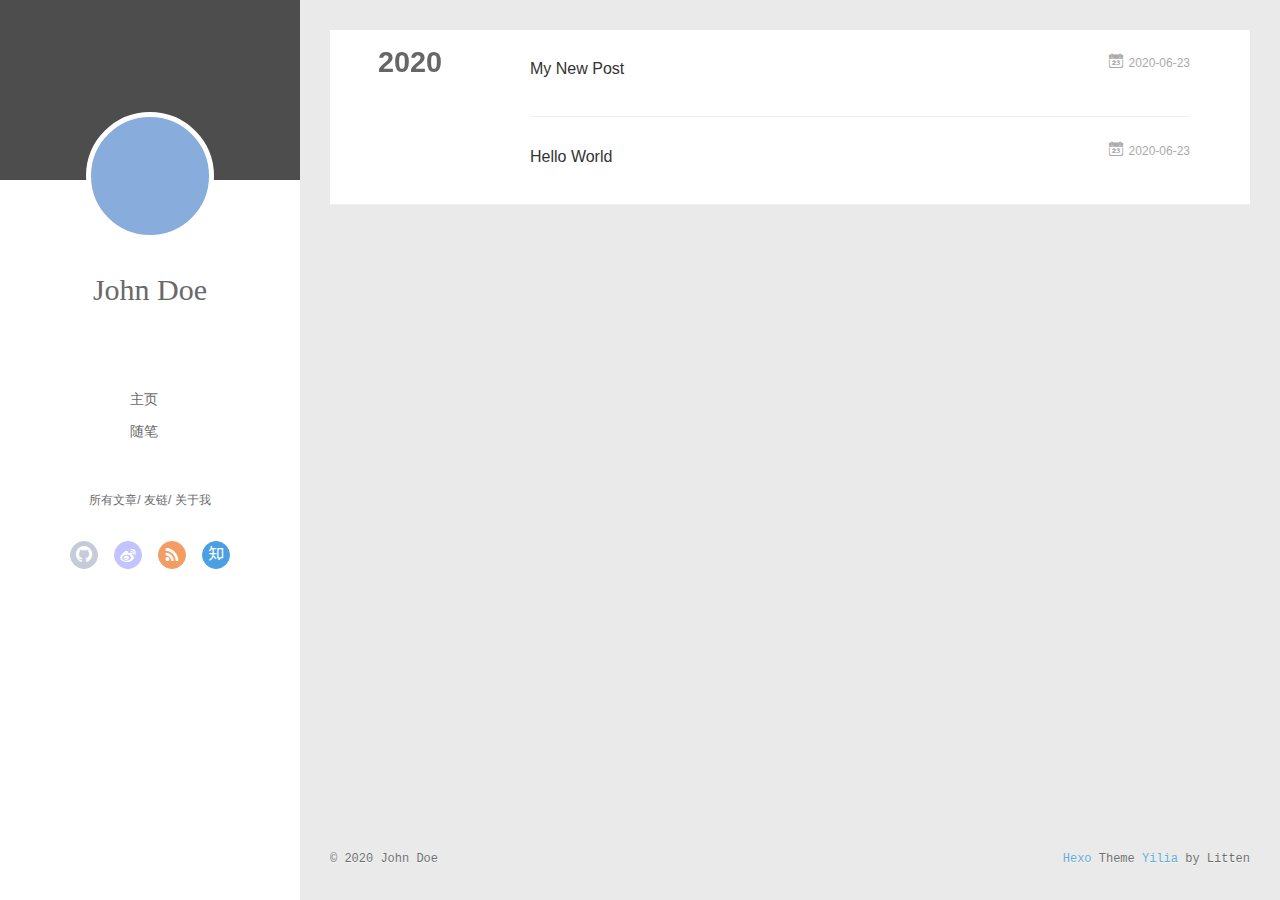
==== commit 32f8ee66: "Site updated: 2020-06-23 19:36:54" ====
--- a/archives/index.html
+++ b/archives/index.html
@@ -162,6 +162,33 @@
           <a href="/archives/2020" class="archive-year">2020</a>
         </div>
         <div class="archives">
+    
+    <article class="archive-article archive-type-post">
+  <div class="archive-article-inner">
+    <header class="archive-article-header">
+      	<div class="article-meta">
+	      	<a href="/2020/06/23/My-New-Post/" class="archive-article-date">
+  	<time datetime="2020-06-23T11:30:28.000Z" itemprop="datePublished"><i class="icon-calendar icon"></i>2020-06-23</time>
+</a>
+        </div>
+    	 
+  
+    <h1 itemprop="name">
+      <a class="archive-article-title" href="/2020/06/23/My-New-Post/">My New Post</a>
+    </h1>
+  
+
+        <div class="article-info info-on-right">
+          
+          
+
+        </div>
+        <div class="clearfix"></div>
+    </header>
+  </div>
+</article>
+  
+    
     
     <article class="archive-article archive-type-post">
   <div class="archive-article-inner">
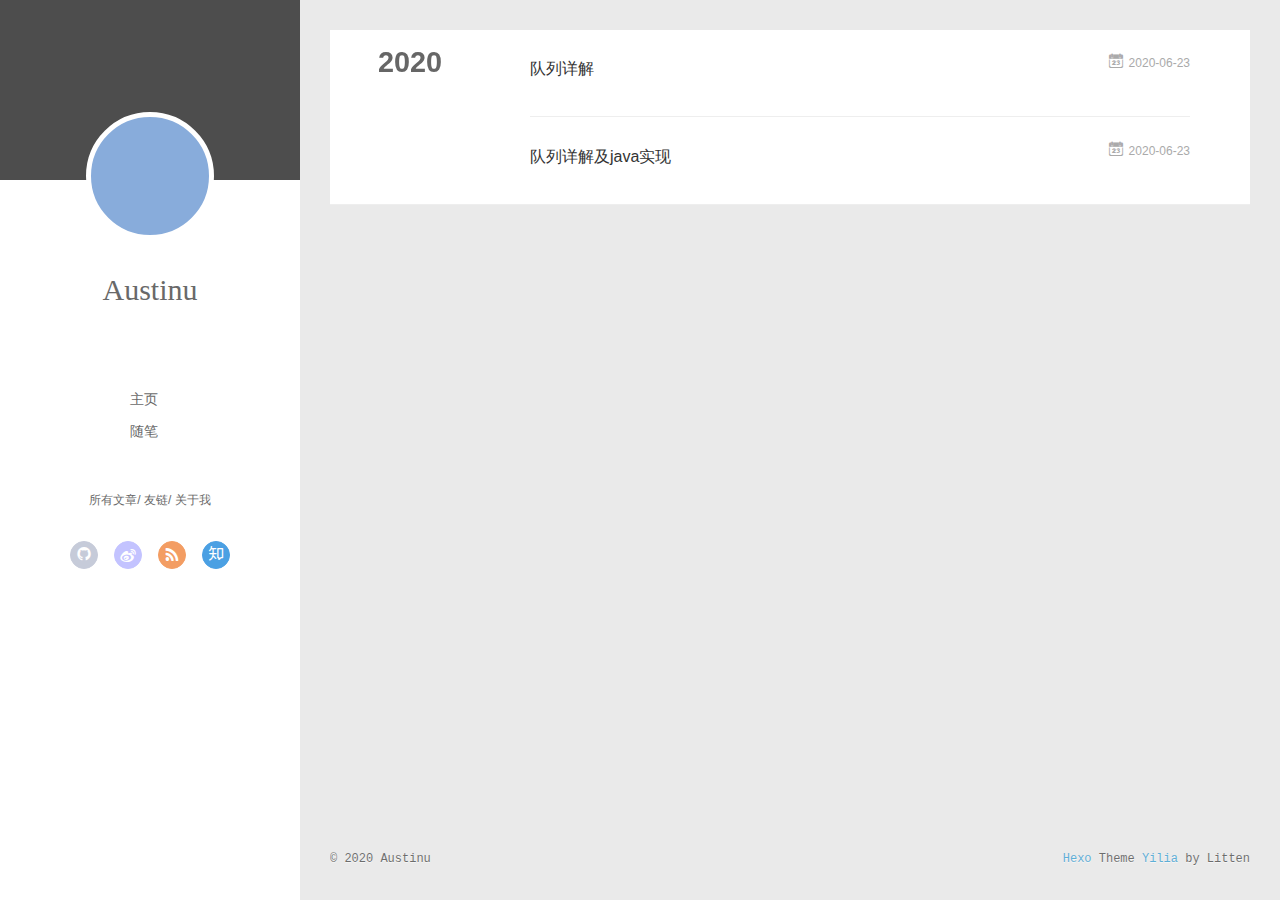
==== commit d8a0ae75: "Site updated: 2020-06-23 22:27:30" ====
--- a/archives/index.html
+++ b/archives/index.html
@@ -5,18 +5,18 @@
   
   <meta name="renderer" content="webkit">
   <meta http-equiv="X-UA-Compatible" content="IE=edge" >
-  <link rel="dns-prefetch" href="http://yoursite.com">
-  <title>Archives | Hexo</title>
+  <link rel="dns-prefetch" href="https:/unitsua.github.io">
+  <title>Archives | The Blog of Austin</title>
   <meta name="viewport" content="width=device-width, initial-scale=1, maximum-scale=1">
   <meta property="og:type" content="website">
-<meta property="og:title" content="Hexo">
-<meta property="og:url" content="http://yoursite.com/archives/index.html">
-<meta property="og:site_name" content="Hexo">
+<meta property="og:title" content="The Blog of Austin">
+<meta property="og:url" content="archives/index.html">
+<meta property="og:site_name" content="The Blog of Austin">
 <meta property="og:locale" content="en_US">
-<meta property="article:author" content="John Doe">
+<meta property="article:author" content="Austinu">
 <meta name="twitter:card" content="summary">
   
-    <link rel="alternative" href="/atom.xml" title="Hexo" type="application/atom+xml">
+    <link rel="alternative" href="/atom.xml" title="The Blog of Austin" type="application/atom+xml">
   
   
     <link rel="icon" href="/favicon.png">
@@ -46,7 +46,7 @@
 			<img src="" class="js-avatar">
 		</a>
 		<hgroup>
-		  <h1 class="header-author"><a href="/">John Doe</a></h1>
+		  <h1 class="header-author"><a href="/">Austinu</a></h1>
 		</hgroup>
 		
 
@@ -55,7 +55,7 @@
 			
 				<li><a href="/">主页</a></li>
 	        
-				<li><a href="/tags/%E9%9A%8F%E7%AC%94/">随笔</a></li>
+				<li><a href="/tags/随笔/">随笔</a></li>
 	        
 			</ul>
 		</nav>
@@ -104,7 +104,7 @@
 				<img src="" class="js-avatar">
 			</div>
 			<hgroup>
-			  <h1 class="header-author js-header-author">John Doe</h1>
+			  <h1 class="header-author js-header-author">Austinu</h1>
 			</hgroup>
 			
 			
@@ -135,7 +135,7 @@
 				
 					<li style="width: 50%"><a href="/">主页</a></li>
 		        
-					<li style="width: 50%"><a href="/tags/%E9%9A%8F%E7%AC%94/">随笔</a></li>
+					<li style="width: 50%"><a href="/tags/随笔/">随笔</a></li>
 		        
 				</ul>
 			</nav>
@@ -159,7 +159,7 @@
       
       <section class="archives-wrap">
         <div class="archive-year-wrap">
-          <a href="/archives/2020" class="archive-year">2020</a>
+          <a href="archives/2020" class="archive-year">2020</a>
         </div>
         <div class="archives">
     
@@ -167,14 +167,14 @@
   <div class="archive-article-inner">
     <header class="archive-article-header">
       	<div class="article-meta">
-	      	<a href="/2020/06/23/My-New-Post/" class="archive-article-date">
-  	<time datetime="2020-06-23T11:30:28.000Z" itemprop="datePublished"><i class="icon-calendar icon"></i>2020-06-23</time>
+	      	<a href="2020/06/23/队列详解/" class="archive-article-date">
+  	<time datetime="2020-06-23T14:21:38.000Z" itemprop="datePublished"><i class="icon-calendar icon"></i>2020-06-23</time>
 </a>
         </div>
     	 
   
     <h1 itemprop="name">
-      <a class="archive-article-title" href="/2020/06/23/My-New-Post/">My New Post</a>
+      <a class="archive-article-title" href="2020/06/23/队列详解/">队列详解</a>
     </h1>
   
 
@@ -194,14 +194,14 @@
   <div class="archive-article-inner">
     <header class="archive-article-header">
       	<div class="article-meta">
-	      	<a href="/2020/06/23/hello-world/" class="archive-article-date">
-  	<time datetime="2020-06-23T11:17:06.690Z" itemprop="datePublished"><i class="icon-calendar icon"></i>2020-06-23</time>
+	      	<a href="2020/06/23/队列详解及java实现/" class="archive-article-date">
+  	<time datetime="2020-06-23T14:20:38.459Z" itemprop="datePublished"><i class="icon-calendar icon"></i>2020-06-23</time>
 </a>
         </div>
     	 
   
     <h1 itemprop="name">
-      <a class="archive-article-title" href="/2020/06/23/hello-world/">Hello World</a>
+      <a class="archive-article-title" href="2020/06/23/队列详解及java实现/">队列详解及java实现</a>
     </h1>
   
 
@@ -229,7 +229,7 @@
   <div class="outer">
     <div id="footer-info">
     	<div class="footer-left">
-    		&copy; 2020 John Doe
+    		&copy; 2020 Austinu
     	</div>
       	<div class="footer-right">
       		<a href="http://hexo.io/" target="_blank">Hexo</a>  Theme <a href="https://github.com/litten/hexo-theme-yilia" target="_blank">Yilia</a> by Litten
--- a/main.0cf68a.css
+++ b/main.0cf68a.css
@@ -1 +1,25 @@
-.clearfix:after,.clearfix:before{content:"";display:table}.clearfix:after{clear:both}.left-col.show{box-shadow:0 0 6px 0 rgba(0,0,0,.75)}.mid-col,.mid-col.show .article,.tools-col,.tools-col .tools-section .search-tag.tagcloud .article-tag-list,.tools-col .tools-section .search-ul .search-tag span:hover,.tools-col .tools-section .search-ul .search-time span:hover,.tools-col .tools-section .search-ul .search-title:hover,.tools-col .tools-section .search-wrap .icon{transition:all .2s ease-in;-ms-transition:all .2s ease-in}@-webkit-keyframes leftIn{0%,60%,75%,90%,to{-webkit-animation-timing-function:cubic-bezier(.215,.61,.355,1);animation-timing-function:cubic-bezier(.215,.61,.355,1)}0%{-webkit-transform:translateZ(0);transform:translateZ(0)}60%{-webkit-transform:translate3d(358px,0,0);transform:translate3d(358px,0,0)}75%{-webkit-transform:translate3d(323px,0,0);transform:translate3d(323px,0,0)}90%{-webkit-transform:translate3d(338px,0,0);transform:translate3d(338px,0,0)}to{-webkit-transform:translate3d(333px,0,0);transform:translate3d(333px,0,0)}}@keyframes leftIn{0%,60%,75%,90%,to{-webkit-animation-timing-function:cubic-bezier(.215,.61,.355,1);animation-timing-function:cubic-bezier(.215,.61,.355,1)}0%{-webkit-transform:translateZ(0);transform:translateZ(0)}60%{-webkit-transform:translate3d(358px,0,0);transform:translate3d(358px,0,0)}75%{-webkit-transform:translate3d(323px,0,0);transform:translate3d(323px,0,0)}90%{-webkit-transform:translate3d(338px,0,0);transform:translate3d(338px,0,0)}to{-webkit-transform:translate3d(333px,0,0);transform:translate3d(333px,0,0)}}.mid-col.show{-webkit-animation-duration:.8s;animation-duration:.8s;-webkit-animation-fill-mode:both;animation-fill-mode:both;-webkit-animation-name:leftIn;animation-name:leftIn}@-webkit-keyframes leftOut{0%,60%,75%,90%,to{-webkit-animation-timing-function:cubic-bezier(.215,.61,.355,1);animation-timing-function:cubic-bezier(.215,.61,.355,1)}0%{-webkit-transform:translate3d(333px,0,0);transform:translate3d(333px,0,0)}60%{-webkit-transform:translate3d(-25px,0,0);transform:translate3d(-25px,0,0)}75%{-webkit-transform:translate3d(10px,0,0);transform:translate3d(10px,0,0)}90%{-webkit-transform:translate3d(-5px,0,0);transform:translate3d(-5px,0,0)}to{-webkit-transform:translateZ(0);transform:translateZ(0)}}@keyframes leftOut{0%,60%,75%,90%,to{-webkit-animation-timing-function:cubic-bezier(.215,.61,.355,1);animation-timing-function:cubic-bezier(.215,.61,.355,1)}0%{-webkit-transform:translate3d(333px,0,0);transform:translate3d(333px,0,0)}60%{-webkit-transform:translate3d(-25px,0,0);transform:translate3d(-25px,0,0)}75%{-webkit-transform:translate3d(10px,0,0);transform:translate3d(10px,0,0)}90%{-webkit-transform:translate3d(-5px,0,0);transform:translate3d(-5px,0,0)}to{-webkit-transform:translateZ(0);transform:translateZ(0)}}.mid-col.hide{-webkit-animation-duration:.8s;animation-duration:.8s;-webkit-animation-name:leftOut;animation-name:leftOut}@-webkit-keyframes smallLeftIn{0%,60%,75%,90%,to{-webkit-animation-timing-function:cubic-bezier(.215,.61,.355,1);animation-timing-function:cubic-bezier(.215,.61,.355,1)}0%{-webkit-transform:translateZ(0);transform:translateZ(0)}60%{-webkit-transform:translate3d(325px,0,0);transform:translate3d(325px,0,0)}75%{-webkit-transform:translate3d(290px,0,0);transform:translate3d(290px,0,0)}90%{-webkit-transform:translate3d(305px,0,0);transform:translate3d(305px,0,0)}to{-webkit-transform:translate3d(300px,0,0);transform:translate3d(300px,0,0)}}@keyframes smallLeftIn{0%,60%,75%,90%,to{-webkit-animation-timing-function:cubic-bezier(.215,.61,.355,1);animation-timing-function:cubic-bezier(.215,.61,.355,1)}0%{-webkit-transform:translateZ(0);transform:translateZ(0)}60%{-webkit-transform:translate3d(325px,0,0);transform:translate3d(325px,0,0)}75%{-webkit-transform:translate3d(290px,0,0);transform:translate3d(290px,0,0)}90%{-webkit-transform:translate3d(305px,0,0);transform:translate3d(305px,0,0)}to{-webkit-transform:translate3d(300px,0,0);transform:translate3d(300px,0,0)}}.tools-col.show{-webkit-animation-duration:.8s;animation-duration:.8s;-webkit-animation-fill-mode:both;animation-fill-mode:both;-webkit-animation-name:smallLeftIn;animation-name:smallLeftIn}@-webkit-keyframes smallleftOut{0%,60%,75%,90%,to{-webkit-animation-timing-function:cubic-bezier(.215,.61,.355,1);animation-timing-function:cubic-bezier(.215,.61,.355,1)}0%{-webkit-transform:translate3d(333px,0,0);transform:translate3d(333px,0,0)}60%{-webkit-transform:translate3d(-25px,0,0);transform:translate3d(-25px,0,0)}75%{-webkit-transform:translate3d(10px,0,0);transform:translate3d(10px,0,0)}90%{-webkit-transform:translate3d(-5px,0,0);transform:translate3d(-5px,0,0)}to{-webkit-transform:translateZ(0);transform:translateZ(0)}}@keyframes smallleftOut{0%,60%,75%,90%,to{-webkit-animation-timing-function:cubic-bezier(.215,.61,.355,1);animation-timing-function:cubic-bezier(.215,.61,.355,1)}0%{-webkit-transform:translate3d(333px,0,0);transform:translate3d(333px,0,0)}60%{-webkit-transform:translate3d(-25px,0,0);transform:translate3d(-25px,0,0)}75%{-webkit-transform:translate3d(10px,0,0);transform:translate3d(10px,0,0)}90%{-webkit-transform:translate3d(-5px,0,0);transform:translate3d(-5px,0,0)}to{-webkit-transform:translateZ(0);transform:translateZ(0)}}.tools-col.hide{-webkit-animation-duration:.8s;animation-duration:.8s;-webkit-animation-fill-mode:both;animation-fill-mode:both;-webkit-animation-name:smallleftOut;animation-name:smallleftOut}html{-ms-text-size-adjust:100%;-webkit-text-size-adjust:100%;-webkit-tap-highlight-color:transparent;height:100%}body{margin:0;font-size:14px;font-family:Helvetica Neue,Helvetica,STHeiTi,Arial,sans-serif;line-height:1.5;color:#333;background-color:#fff;min-height:100%}article,aside,details,figcaption,figure,footer,header,hgroup,main,menu,nav,section,summary{display:block}audio,canvas,progress,video{display:inline-block}audio:not([controls]){display:none;height:0}progress{vertical-align:baseline}[hidden],template{display:none}a{background:transparent;text-decoration:none;color:#08c}a:active{outline:0}abbr[title]{border-bottom:1px dotted}b,strong{font-weight:700}dfn{font-style:italic}mark{background:#ff0;color:#000}small{font-size:80%}sub,sup{font-size:75%;line-height:0;position:relative;vertical-align:baseline}sup{top:-.5em}sub{bottom:-.25em}img{border:0;vertical-align:middle;max-width:100%}svg:not(:root){overflow:hidden}pre{overflow:auto;white-space:pre;white-space:pre-wrap;word-wrap:break-word}code,kbd,pre,samp{font-family:monospace,monospace;font-size:1em}button,input,optgroup,select,textarea{color:inherit;font:inherit;margin:0;vertical-align:middle}button,input,select{overflow:visible}button,select{text-transform:none}button,html input[type=button],input[type=reset],input[type=submit]{-webkit-appearance:button;cursor:pointer}[disabled]{cursor:default}button::-moz-focus-inner,input::-moz-focus-inner{border:0;padding:0}input{line-height:normal}input[type=checkbox],input[type=radio]{box-sizing:border-box;padding:0}input[type=number]::-webkit-inner-spin-button,input[type=number]::-webkit-outer-spin-button{height:auto}input[type=search]{-webkit-appearance:textfield;box-sizing:border-box}input[type=search]::-webkit-search-cancel-button,input[type=search]::-webkit-search-decoration{-webkit-appearance:none}fieldset{border:1px solid silver;margin:0 2px;padding:.35em .625em .75em}legend{border:0;padding:0}textarea{overflow:auto;resize:vertical;vertical-align:top}optgroup{font-weight:700}button,input,select,textarea{outline:0}input,textarea{-webkit-user-modify:read-write-plaintext-only}input::-ms-clear,input::-ms-reveal{display:none}input::-moz-placeholder,textarea::-moz-placeholder{color:#999}input:-ms-input-placeholder,textarea:-ms-input-placeholder{color:#999}input::-webkit-input-placeholder,textarea::-webkit-input-placeholder{color:#999}.placeholder{color:#999}table{border-collapse:collapse;border-spacing:0}td,th{padding:0}blockquote,figure,form,h1,h2,h3,h4,h5,h6,p{margin:0}dd,dl,li,ol,ul{margin:0;padding:0}ol,ul{list-style:none outside none}h1,h2,h3{line-height:2;font-weight:400}h1{font-size:18px}h2{font-size:16px}h3{font-size:14px}i{font-style:normal}*{box-sizing:border-box}@font-face{font-family:iconfont;src:url(./fonts/iconfont.b322fa.eot);src:url(./fonts/iconfont.b322fa.eot#iefix) format("embedded-opentype"),url(./fonts/iconfont.8c627f.woff) format("woff"),url(./fonts/iconfont.16acc2.ttf) format("truetype"),url(./fonts/iconfont.45d7ee.svg#iconfont) format("svg")}[class*=" icon-"],[class^=icon-]{font-family:iconfont!important;speak:none;font-size:16px;font-style:normal;font-weight:400;font-variant:normal;text-transform:none;line-height:1;-webkit-font-smoothing:antialiased;-moz-osx-font-smoothing:grayscale}.icon-twitter:before{content:"\E600"}.icon-facebook:before{content:"\E601"}.icon-clock:before{content:"\E602"}.icon-mail:before{content:"\E609"}.icon-link:before{content:"\E6AB"}.icon-search:before{content:"\E65B"}.icon-smile:before{content:"\E64A"}.icon-roundrightfill:before{content:"\E65A"}.icon-list:before{content:"\E682"}.icon-book:before{content:"\E6FE"}.icon-home:before{content:"\E6BB"}.icon-share:before{content:"\E618"}.icon-back:before{content:"\E625"}.icon-qq:before{content:"\E62D"}.icon-weibo:before{content:"\E619"}.icon-segmentfault:before{content:"\E603"}.icon-sort:before{content:"\E700"}.icon-jianshu:before{content:"\E613"}.icon-circle-left:before{content:"\E71F"}.icon-circle-right:before{content:"\E720"}.icon-loading:before{content:"\E614"}.icon-acfun:before{content:"\E604"}.icon-close:before{content:"\E60C"}.icon-tumblr:before{content:"\E6B0"}.icon-calendar:before{content:"\E667"}.icon-rss:before{content:"\E877"}.icon-price-tags:before{content:"\E6F9"}.icon-quo-left:before{content:"\E7F5"}.icon-quo-right:before{content:"\E7F6"}.icon-back1:before{content:"\E64E"}.icon-github:before{content:"\E735"}.icon-film:before{content:"\E7B7"}.icon-weixin:before{content:"\E61F"}.icon-qzone:before{content:"\E680"}.icon-category:before{content:"\E605"}.icon-douban:before{content:"\E64C"}.icon-roundleftfill:before{content:"\E799"}.icon-tuding:before{content:"\E651"}.icon-zhihu:before{content:"\E61B"}.icon-linkedin:before{content:"\E6D4"}.icon-google:before{content:"\E635"}.icon-plane:before{content:"\E62F"}.icon-bilibili:before{content:"\E622"}.icon-psn:before{content:"\E6C7"}body,button,input,select,textarea{color:#1a1a1a;font-family:lucida grande,lucida sans unicode,lucida,helvetica,Hiragino Sans GB,Microsoft YaHei,WenQuanYi Micro Hei,sans-serif;font-size:16px;font-size:1rem;line-height:1.75}body{overflow-y:hidden;background:#eaeaea}#container,body,html{height:100%;overflow-x:hidden;overflow-y:auto}#mobile-nav{display:none}#container{position:relative;min-height:100%}#container .anm-canvas{display:none}#container.show .anm-canvas{display:block;position:fixed}.body-wrap{margin-bottom:80px}.mid-col{position:absolute;right:0;min-height:100%;background:#eaeaea;left:300px;width:auto}.mid-col.show{background:none;opacity:.9}.mid-col.show .article{background:hsla(0,0%,100%,.3)}.left-col{background:#fff;width:300px;position:fixed;opacity:1;transition:all .2s ease-in;height:100%;z-index:999}.left-col .overlay{width:100%;height:180px;position:absolute}.left-col .intrude-less{width:76%;text-align:center;margin:112px auto 0}.left-col #header{width:100%;height:300px;position:relative;border-bottom:1px solid color-border}.left-col #header a{color:#696969}.left-col #header a:hover{color:#b0a0aa}.left-col #header .header-subtitle{text-align:center;color:#999;font-size:14px;line-height:25px;overflow:hidden;text-overflow:ellipsis;display:-webkit-box;-webkit-line-clamp:2;-webkit-box-orient:vertical}.left-col #header .header-menu{font-weight:300;line-height:31px;text-transform:uppercase;float:none;min-height:150px;margin-left:-12px;text-align:center;display:-webkit-box;-webkit-box-orient:horizontal;-webkit-box-pack:center;-webkit-box-align:center}.left-col #header .header-menu li{cursor:default}.left-col #header .header-menu li a{font-size:14px;min-width:300px}.left-col #header .header-smart-menu{font-size:12px;margin-bottom:20px}.left-col #header .header-smart-menu a:after{content:"/"}.left-col #header .header-smart-menu a:last-child:after{content:""}.left-col #header .profilepic{display:block;border:5px solid #fff;border-radius:300px;width:128px;height:128px;margin:0 auto;position:relative;overflow:hidden;background:#88acdb;-webkit-transition:all .2s ease-in;display:-webkit-box;-webkit-box-orient:horizontal;-webkit-box-pack:center;-webkit-box-align:center;text-align:center}.left-col #header .profilepic img{border-radius:300px;opacity:1;-webkit-transition:all .2s ease-in}.left-col #header .profilepic img.show{width:100%;height:100%;opacity:1}.left-col #header .header-author{text-align:center;margin:.67em 0;font-family:Roboto,serif;font-size:30px;transition:.3s}::-webkit-scrollbar{width:10px;height:10px}::-webkit-scrollbar-button{width:0;height:0}::-webkit-scrollbar-button:end:decrement,::-webkit-scrollbar-button:start:increment{display:none}::-webkit-scrollbar-corner{display:block}::-webkit-scrollbar-thumb{border-radius:8px;background-color:rgba(0,0,0,.2)}::-webkit-scrollbar-thumb:hover{border-radius:8px;background-color:rgba(0,0,0,.5)}::-webkit-scrollbar-thumb,::-webkit-scrollbar-track{border-right:1px solid transparent;border-left:1px solid transparent}::-webkit-scrollbar-track:hover{background-color:rgba(0,0,0,.15)}::-webkit-scrollbar-button:start{width:10px;height:10px;background:url(./img/scrollbar_arrow.png) no-repeat 0 0}::-webkit-scrollbar-button:start:hover{background:url(./img/scrollbar_arrow.png) no-repeat -15px 0}::-webkit-scrollbar-button:start:active{background:url(./img/scrollbar_arrow.png) no-repeat -30px 0}::-webkit-scrollbar-button:end{width:10px;height:10px;background:url(./img/scrollbar_arrow.png) no-repeat 0 -18px}::-webkit-scrollbar-button:end:hover{background:url(./img/scrollbar_arrow.png) no-repeat -15px -18px}::-webkit-scrollbar-button:end:active{background:url(./img/scrollbar_arrow.png) no-repeat -30px -18px}.article-entry .highlight,.article-entry pre{background:#272822;margin:10px 0;padding:10px;overflow:auto;color:#fff;font-size:.9em;line-height:22.400000000000002px}.article-entry .gist .gist-file .gist-data .line-numbers,.article-entry .highlight .gutter pre,.article-entry .highlight .gutter pre .line{color:#666}.article-entry code,.article-entry pre{font-family:Source Code Pro,Consolas,Monaco,Menlo,monospace}.article-entry code{background:#eee;padding:0 .3em;border:none}.article-entry pre code{background:none;text-shadow:none;padding:0;color:#fff}.article-entry .highlight{border-radius:4px}.article-entry .highlight pre{border:none;margin:0;padding:0}.article-entry .highlight table{margin:0;width:auto}.article-entry .highlight td{border:none;padding:0}.article-entry .highlight figcaption{color:highlight-comment;line-height:1em;margin-bottom:1em}.article-entry .highlight figcaption:after,.article-entry .highlight figcaption:before{content:"";display:table}.article-entry .highlight figcaption:after{clear:both}.article-entry .highlight figcaption a{float:right}.article-entry .highlight .gutter pre{text-align:right;padding-right:20px}.article-entry .highlight .gutter pre .line{text-shadow:none}.article-entry .highlight .line{color:#fff;min-height:19px}.article-entry .gist{margin:0 -20px;border-style:solid;border-color:#ddd;border-width:1px 0;background:#272822;padding:15px 20px 15px 0}.article-entry .gist .gist-file{border:none;font-family:Source Code Pro,Consolas,Monaco,Menlo,monospace;margin:0}.article-entry .gist .gist-file .gist-data{background:none;border:none}.article-entry .gist .gist-file .gist-data .line-numbers{background:none;border:none;padding:0 20px 0 0}.article-entry .gist .gist-file .gist-data .line-data{padding:0!important}.article-entry .gist .gist-file .highlight{margin:0;padding:0;border:none}.article-entry .gist .gist-file .gist-meta{background:#272822;color:highlight-comment;font:.85em Helvetica Neue,Helvetica,Arial,sans-serif;text-shadow:0 0;padding:0;margin-top:1em;margin-left:20px}.article-entry .gist .gist-file .gist-meta a{color:#258fb8;font-weight:400}.article-entry .gist .gist-file .gist-meta a:hover{text-decoration:underline}pre .comment{color:#75715e}pre .class .params,pre .function .keyword,pre .keyword{color:#66d9ef}pre .css .value,pre .doctype,pre .function,pre .params,pre .tag{color:#fff}pre .at_rule,pre .at_rule .keyword,pre .css~* .tag,pre .preprocessor,pre .preprocessor .keyword,pre .title{color:#f92672}pre .attribute,pre .built_in,pre .class,pre .css~* .class,pre .function .title{color:#a6e22e}pre .string,pre .value{color:#e6db74}pre .number{color:#7163d7}pre .css~* .id,pre .id{color:#fd971f}#header .tagcloud a{color:#fff}.tagcloud a{display:inline-block;text-decoration:none;font-weight:400;font-size:10px;color:#fff;height:18px;line-height:18px;float:left;padding:0 5px 0 10px;position:relative;border-radius:0 5px 5px 0;margin:5px 9px 5px 8px;font-family:Menlo,Monaco,Andale Mono,lucida console,Courier New,monospace}.tagcloud a:hover{opacity:.8}.tagcloud a:before{content:" ";width:0;height:0;position:absolute;top:0;left:-18px;border:9px solid transparent}.tagcloud a:after{content:" ";width:4px;height:4px;background-color:#fff;border-radius:4px;box-shadow:0 0 0 1px rgba(0,0,0,.3);position:absolute;top:7px;left:2px}.tagcloud a.color1{background:#ff945c}.tagcloud a.color1:before{border-right-color:#ff945c}.tagcloud a.color2{background:#cc8167}.tagcloud a.color2:before{border-right-color:#cc8167}.tagcloud a.color3{background:#ba8f6c}.tagcloud a.color3:before{border-right-color:#ba8f6c}.tagcloud a.color4{background:#94635c}.tagcloud a.color4:before{border-right-color:#94635c}.tagcloud a.color5{background:#7b5d5f}.tagcloud a.color5:before{border-right-color:#7b5d5f}.article-tag-list .article-tag-list-item{float:left}.article-pop-out .icon-tuding{color:#999;float:left;margin-right:10px;margin-top:6px}.article-category,.article-category .article-tag-list,.article-tag,.article-tag .article-tag-list{float:left}.article-category .icon,.article-tag .icon{color:#999;float:left;margin-right:10px;margin-top:6px}.article-pop-out{float:left}.archive-article-date{color:#999;margin-right:7.6923%;float:right}.archive-article-date .icon{margin:5px 5px 5px 0}.glass{background-color:rgba(54,70,93,.9);z-index:998;transition:opacity .15s;width:100%;height:100%;display:none}.glass,.tagcloud-ctn{left:0;opacity:1;bottom:0;position:fixed;right:0;top:0}.tagcloud-ctn{z-index:90120;background-size:100% 100%}.tagcloud-ctn .tagcloud-global{position:fixed;top:50%;left:50%;margin-top:-115px;margin-left:-315px;width:630px}.tagcloud-ctn .tagcloud-global a{width:80px;height:80px;border-radius:50%;background:#f2992e;color:#fff;display:block;float:left;line-height:80px;text-align:center}.tagcloud-ctn .tagcloud-global .tab-post-types .tab-post-type:first-child .post-type-icon{background:#f2992e}.tagcloud-ctn .tagcloud-global .tab-post-types .tab-post-type:nth-child(2) .post-type-icon{background:#56bc8a}.tagcloud-ctn .tagcloud-global .tab-post-types .tab-post-type:nth-child(3) .post-type-icon{background:#4aa8d8}.tagcloud-ctn .tagcloud-global .tab-post-types .tab-post-type:nth-child(4) .post-type-icon{background:#a77dc2}.tagcloud-ctn .tagcloud-global .tab-post-types .tab-post-type:nth-child(5) .post-type-icon{background:#dd765d}#header .header-nav{width:100%;position:absolute;transition:-webkit-transform .3s ease-in;transition:transform .3s ease-in;transition:transform .3s ease-in,-webkit-transform .3s ease-in}#header .header-nav .social{margin-top:10px;text-align:center;display:-webkit-box;display:-ms-flexbox;display:flex;-ms-flex-wrap:wrap;flex-wrap:wrap;-webkit-box-pack:center;-ms-flex-pack:center;justify-content:center}#header .header-nav .social a{border-radius:50%;display:-moz-inline-stack;display:inline-block;vertical-align:middle;*vertical-align:auto;zoom:1;*display:inline;margin:0 8px 15px;transition:.3s;text-align:center;color:#fff;opacity:.7;width:28px;height:28px;line-height:26px}#header .header-nav .social a:hover{opacity:1}#header .header-nav .social a.weibo{background:#aaf;border:1px solid #aaf}#header .header-nav .social a.weibo:hover{border:1px solid #aaf}#header .header-nav .social a.segmentfault{background:#009a61;border:1px solid #009a61}#header .header-nav .social a.segmentfault:hover{border:1px solid #009a61}#header .header-nav .social a.rss{background:#ef7522;border:1px solid #ef7522}#header .header-nav .social a.rss:hover{border:1px solid #cf5d0f}#header .header-nav .social a.github{background:#afb6ca;border:1px solid #afb6ca}#header .header-nav .social a.github:hover{border:1px solid #909ab6}#header .header-nav .social a.facebook{background:#3b5998;border:1px solid #3b5998}#header .header-nav .social a.facebook:hover{border:1px solid #2d4373}#header .header-nav .social a.google{background:#c83d20;border:1px solid #c83d20}#header .header-nav .social a.google:hover{border:1px solid #9c3019}#header .header-nav .social a.twitter{background:#55cff8;border:1px solid #55cff8}#header .header-nav .social a.twitter:hover{border:1px solid #24c1f6}#header .header-nav .social a.linkedin{background:#005a87;border:1px solid #005a87}#header .header-nav .social a.linkedin:hover{border:1px solid #006b98}#header .header-nav .social a.acfun{background:#fd4c5d;border:1px solid #fd4c5d}#header .header-nav .social a.acfun:hover{border:1px solid #fd4c5d}#header .header-nav .social a.bilibili{background:#e15280;border:1px solid #e15280}#header .header-nav .social a.bilibili:hover{border:1px solid #e15280}#header .header-nav .social a.zhihu{background:#0078d8;border:1px solid #0078d8}#header .header-nav .social a.zhihu:hover{border:1px solid #0078d8}#header .header-nav .social a.douban{background:#06c611;border:1px solid #06c611}#header .header-nav .social a.douban:hover{border:1px solid #06c611}#header .header-nav .social a.mail{background:#005a87;border:1px solid #005a87}#header .header-nav .social a.mail:hover{border:1px solid #006b98}#header .header-nav .social a.jianshu{background:#ff5722;border:1px solid #ff5722}#header .header-nav .social a.jianshu:hover{border:1px solid #ff5722}#header .header-nav .social a.weixin{background:#4caf50;border:1px solid #4caf50}#header .header-nav .social a.weixin:hover{border:1px solid #4caf50}#header .header-nav .social a.qq{background:#34baad;border:1px solid #34baad}#header .header-nav .social a.qq:hover{border:1px solid #34baad}#header .header-nav .social a.psn{background:#086ef6;border:1px solid #086ef6}#header .header-nav .social a.psn:hover{border:1px solid #086ef6}#page-nav{text-align:center;margin-top:30px}#page-nav .page-number{width:20px;height:25px;background:#4d4d4d;display:inline-block;color:#fff;line-height:25px;font-size:12px;margin:0 5px 30px;border-radius:2px}#page-nav .page-number:hover{background:#5e5e5e}#page-nav .current{background:#88acdb;cursor:default}#page-nav .current:hover{background:#88acdb}#page-nav .extend{color:#4d4d4d;margin:0 27px;opacity:1}#page-nav .extend:hover{color:#5e5e5e}#page-nav:hover .extend{opacity:1}.archives-wrap{position:relative;margin:0 30px;padding-right:60px;border-bottom:1px solid #eee;background:#fff}.archives-wrap:first-child{margin-top:30px}.archives-wrap:last-child{margin-bottom:80px}.archives-wrap .archive-year-wrap{line-height:35px;width:200px;position:absolute;padding-top:15px;font-size:1.8em;z-index:1}.archives-wrap .archive-year-wrap a{color:#666;font-weight:700;padding-left:48px}.archives{position:relative}.archives .article-info{border:none}.archives .archive-article{margin-left:200px;padding:20px 0;border-bottom:1px solid #eee;border-top:1px solid #fff;position:relative}.archives .archive-article:first-child{border-top:none}.archives .archive-article:last-child{border-bottom:none}.archives .archive-article-title{font-size:16px;color:#333;transition:color .3s}.archives .archive-article-title:hover{color:#657b83}.archives .archive-article-title span{display:block;color:#a8a8a8;font-size:12px;line-height:14px;height:7px;padding-left:2px}.archives .archive-article-title span:before{display:inline-block;content:"\201C";font-family:serif;font-size:30px;float:left;margin:4px 4px 0 -12px;color:#c8c8c8}.archive-article-inner .icon-clock{margin-right:5px}.archive-article-inner .archive-article-header{position:relative;min-height:36px}.archive-article-inner .article-meta{position:relative;float:right;margin-top:-10px;color:#555;background:none;text-align:right;width:auto}.archive-article-inner .article-meta .article-date time{color:#aaa}.archive-article-inner .article-meta .archive-article-date,.archive-article-inner .article-meta .article-tag-list{margin-right:30px;display:-moz-inline-stack;display:inline-block;vertical-align:middle;zoom:1;color:#666;font-size:14px}.archive-article-inner .article-meta .archive-article-date{cursor:default;font-size:12px;margin-bottom:5px;margin-top:-10px;margin-right:0}.archive-article-inner .article-meta .article-category:before{float:left;margin-top:1px;left:15px}.archive-article-inner .article-meta .article-category .article-category-link{width:auto;max-width:83px;padding-left:10px}.archive-article-inner .article-meta .article-tag-list{margin-top:0}.archive-article-inner .article-meta .article-tag-list:before{left:15px}.archive-article-inner .article-meta .article-tag-list .article-tag-list-item{display:inline-block;width:auto;max-width:83px;padding-left:8px;font-size:12px}.tools-col{width:300px;height:100%;position:fixed;left:0;top:0;z-index:0;padding:0;opacity:0;-webkit-overflow-scrolling:touch;overflow-scrolling:touch}.tools-col.show{opacity:1}.tools-col.hide{z-index:0}.tools-col .tools-nav{display:none}.tools-col .tools-section,.tools-col .tools-wrap{height:100%;color:#e5e5e5;width:360px;overflow:hidden;overflow-y:auto}.tools-col .tools-section ::-webkit-scrollbar,.tools-col .tools-wrap ::-webkit-scrollbar{display:none}.tools-col .tools-section .search-wrap{width:310px;margin:20px 20px 10px;position:relative}.tools-col .tools-section .search-wrap .search-ipt{width:310px;color:#fff;background:none;border:none;border-bottom:2px solid #fff;font-family:Roboto,serif}.tools-col .tools-section .search-wrap .icon{position:absolute;right:0;top:7px;color:#fff;cursor:pointer}.tools-col .tools-section .search-wrap .icon:hover{-webkit-transform:scale(1.2);transform:scale(1.2)}.tools-col .tools-section .search-wrap ::-webkit-input-placeholder{color:#ededed}.tools-col .tools-section .search-tag.tagcloud{text-align:center;position:relative}.tools-col .tools-section .search-tag.tagcloud .search-tag-wording{font-size:12px;float:right;margin:4px 75px 0 0}.tools-col .tools-section .search-tag.tagcloud .search-switch{width:40px;height:25px;display:block}.tools-col .tools-section .search-tag.tagcloud .search-switch input{width:40px;height:14px;position:absolute;top:0;right:30px;z-index:2;border:0;background:0 0;-webkit-appearance:none;outline:0}.tools-col .tools-section .search-tag.tagcloud .search-switch input:before{content:"";width:40px;height:14px;border:1px solid #bdcabc;background-color:#fdfdfd;border-radius:20px;cursor:pointer;display:inline-block;position:relative;vertical-align:middle;box-sizing:content-box;box-shadow:inset 0 0 0 0 #dfdfdf;transition:border .4s,box-shadow .4s;background-clip:content-box}.tools-col .tools-section .search-tag.tagcloud .search-switch input:checked:before{border-color:#64bd63;box-shadow:inset 0 0 0 .16rem #64bd63;background-color:#64bd63;transition:border .4s,box-shadow .4s,background-color 1.2s}.tools-col .tools-section .search-tag.tagcloud .search-switch input:checked:after{left:27px;background:#fff}.tools-col .tools-section .search-tag.tagcloud .search-switch input:after{content:"";width:14px;height:14px;position:absolute;top:16px;left:2px;-webkit-transform:translateY(-50%);border-radius:100%;background-color:#91c0f1;box-shadow:0 1px 1px rgba(0,0,0,.4);transition:left .2s;cursor:pointer}.tools-col .tools-section .search-tag.tagcloud .article-tag-list{display:none;margin:15px 10px 0;padding:10px;background:hsla(0,0%,100%,.2)}.tools-col .tools-section .search-tag.tagcloud .article-tag-list.show{display:block}.tools-col .tools-section .search-tag.tagcloud .a{float:none}.tools-col .tools-section .search-ul{margin-top:10px;color:rgba(77,77,77,.75);-webkit-overflow-scrolling:touch;overflow-scrolling:touch;overflow-y:auto}.tools-col .tools-section .search-ul .search-li{padding:10px 20px;border-bottom:1px dotted #dcdcdc}.tools-col .tools-section .search-ul .search-li:hover{background:hsla(0,0%,100%,.2)}.tools-col .tools-section .search-ul .search-title{overflow:hidden;white-space:nowrap;text-overflow:ellipsis;display:block;color:#fffff8;text-shadow:1px 1px rgba(77,77,77,.25)}.tools-col .tools-section .search-ul .search-title .icon{margin-right:10px;color:#fffdd8}.tools-col .tools-section .search-ul .search-title:hover{color:#fff}.tools-col .tools-section .search-ul .search-tag,.tools-col .tools-section .search-ul .search-time{font-size:12px;color:#fffdd8;margin-right:10px}.tools-col .tools-section .search-ul .search-tag .icon,.tools-col .tools-section .search-ul .search-time .icon{margin-right:0}.tools-col .tools-section .search-ul .search-tag span,.tools-col .tools-section .search-ul .search-time span{cursor:pointer}.tools-col .tools-section .search-ul .search-tag span:hover,.tools-col .tools-section .search-ul .search-time span:hover{color:#fff}.tools-col .tools-section .search-ul .search-time{float:left}.tools-col .tools-section .search-ul .search-tag span{margin-right:5px}.tools-col .tools-section-friends{padding-top:30px}.tools-col .aboutme-wrap{display:-webkit-box;display:-ms-flexbox;display:flex;-webkit-box-align:center;-ms-flex-align:center;align-items:center;-webkit-box-pack:center;-ms-flex-pack:center;justify-content:center;width:100%;height:100%;color:#fffdd8;text-shadow:1px 1px rgba(77,77,77,.45)}.body-wrap>article{position:relative}@-webkit-keyframes cd-bounce-1{0%{opacity:0;-webkit-transform:scale(1)}60%{opacity:1;-webkit-transform:scale(1.01)}to{-webkit-transform:scale(1)}}@keyframes cd-bounce-1{0%{opacity:0;-webkit-transform:scale(1);transform:scale(1)}60%{opacity:1;-webkit-transform:scale(1.01);transform:scale(1.01)}to{-webkit-transform:scale(1);transform:scale(1)}}.article{margin:30px;position:relative;border:1px solid #ddd;border-top:1px solid #fff;border-bottom:1px solid #fff;background:#fff;transition:all .2s ease-in}.article img{max-width:100%}.article-inner h1.article-title,.article-title{color:#696969;margin-left:0;font-weight:300;line-height:35px;margin-bottom:20px;font-size:26px;transition:color .3s}.article-header{border-left:5px solid #4d4d4d;padding:30px 0 15px 25px;padding-left:7.6923%}.article-meta{width:150px;font-size:14;text-align:right;position:absolute;right:0;top:23px;text-align:center;z-index:1}.article-meta time{color:#aaa}.article-meta time .icon-clock{margin-right:8px;font-size:16px}.article-more-link{margin-top:0;text-align:left;float:right}.article-more-link a{background:#4d4d4d;color:#fff;font-size:12px;padding:5px 8px;line-height:16px;border-radius:2px;transition:background .3s}.article-more-link a:hover{background:#3c3c3c}.article-more-link a.hidden{visibility:hidden}.article-info.info-on-right{margin:10px 0 0;float:right}.article-info-index.article-info{padding-top:20px;margin:30px 7.6923% 0;min-height:72px;border-top:1px solid #ddd}.article-info-post.article-info{padding:0;border:none;margin:-30px 0 20px 7.6923%}.article-inner p{margin:0 0 1.75em}.article-inner{border-color:#d1d1d1}.article-inner h1{font-size:28px;font-size:1.75rem;line-height:1.25;margin-top:2em;margin-bottom:1em}.article-inner h2{font-size:23px;font-size:1.4375rem;line-height:1.2173913043;margin-top:2.4347826087em;margin-bottom:1.2173913043em}.article-inner h3{font-size:19px;font-size:1.1875rem;line-height:1.1052631579;margin-top:2.9473684211em;margin-bottom:1.4736842105em}.article-inner h4,.article-inner h5,.article-inner h6{font-size:16px;font-size:1rem;line-height:1.3125;margin-top:3.5em;margin-bottom:1.75em}.article-inner h4{letter-spacing:.140625em;text-transform:uppercase}.article-inner h6{font-style:italic}.article-inner h1,.article-inner h2,.article-inner h3,.article-inner h4,.article-inner h5,.article-inner h6{font-weight:900}.article-inner h1:first-child,.article-inner h2:first-child,.article-inner h3:first-child,.article-inner h4:first-child,.article-inner h5:first-child,.article-inner h6:first-child{margin-top:0}.article-inner h1:first-child{margin-bottom:10px;display:inline}.article-entry{line-height:1.8em;padding-right:7.6923%;padding-left:7.6923%}.article-entry p{margin-top:10px}.article-entry li code,.article-entry p code{padding:1px 3px;margin:0 3px;background:#ddd;border:1px solid #ccc;font-family:Menlo,Monaco,Andale Mono,lucida console,Courier New,monospace;word-wrap:break-word;font-size:14px}.article-entry blockquote{background:#ddd;border-left:5px solid #ccc;padding:15px 20px;margin-top:10px;border-left:5px solid #657b83;background:#f6f6f6}.article-entry blockquote p{margin-top:0;margin-bottom:0}.article-entry em{font-style:italic}.article-entry ul li:before{content:"";width:6px;height:6px;border:1px solid #999;border-radius:10px;background:#aaa;display:inline-block;margin-right:10px;float:left;margin-top:10px}.article-entry ol{counter-reset:item}.article-entry ol li:before{counter-increment:item;content:counter(item) ".";margin-right:10px}.article-entry ol,.article-entry ul{font-size:14px;margin:10px 0}.article-entry li ol,.article-entry li ul{margin-left:30px}.article-entry li ol li:before,.article-entry li ul li:before{content:"";background:#dedede}.article-entry h1{margin-top:30px}.article-entry h2,.article-entry h3,.article-entry h4,.article-entry h5,.article-entry h6{margin-top:20px;font-weight:700;color:#574c4c;padding-bottom:5px;border-bottom:1px solid #ddd}.article-entry video{max-width:100%}.article-entry strong{font-weight:700}.article-entry .caption{display:block;font-size:.8em;color:#aaa}.article-entry hr{height:0;margin-top:20px;margin-bottom:20px;border-left:0;border-right:0;border-top:1px solid #ddd;border-bottom:1px solid #fff}.article-entry pre{line-height:1.5;margin-top:10px;padding:5px 15px;overflow-x:auto;color:#657b83;border:1px solid #ccc;text-shadow:0 1px #444;font-family:Menlo,Monaco,Andale Mono,lucida console,Courier New,monospace}.article-entry pre code{font-size:14px}.article-entry table{width:100%;border:1px solid #dedede;margin:15px 0;border-collapse:collapse}.article-entry table td,.article-entry table tr{height:35px}.article-entry table thead tr{background:#f8f8f8}.article-entry table tbody tr:hover{background:#efefef}.article-entry table td,.article-entry table th{border:1px solid #dedede;padding:0 10px}.article-entry figure table{border:none;width:auto;margin:0}.article-entry figure table tbody tr:hover{background:none}#article-nav{margin:0 0 20px;padding:0 32px 10px;min-height:30px}#article-nav .article-nav-link-wrap{font-size:14px}#article-nav .article-nav-link-wrap .article-nav-title{display:inline-block;font-size:16px;transition:color .3s}#article-nav .article-nav-link-wrap:hover .article-nav-title,#article-nav .article-nav-link-wrap:hover i{color:#4d4d4d}#article-nav #article-nav-older{float:right}#disqus_thread,#gitment-ctn,#SOHUCS,.cloud-tie-wrapper,.duoshuo{padding:0 30px!important;min-height:20px}#SOHUCS #SOHU_MAIN .module-cmt-list .block-cont-gw{border-bottom:1px dashed #c8c8c8!important}.share-wrap{min-height:20px}.share-btn{float:right;position:relative}.share-icons{display:-webkit-box;display:-ms-flexbox;display:flex;-webkit-box-pack:center;-ms-flex-pack:center;justify-content:center;-webkit-box-align:center;-ms-flex-align:center;align-items:center;-ms-flex-wrap:wrap;flex-wrap:wrap}.share-icons a{border:1px solid #fff;border-radius:50%;display:-moz-inline-stack;display:inline-block;vertical-align:middle;zoom:1;margin:10px;transition:.3s;text-align:center;color:#fff;opacity:.7;width:28px;height:28px;line-height:26px;text-shadow:1px 1px 1px #509eb7}.share-icons a:active{color:#fff}.share-icons a:hover{-webkit-transform:scale(1.2);transform:scale(1.2)}.share-icons a.share-outer{border:none;color:#fff;background:#4d4d4d;text-shadow:none}.page-modal{position:fixed;top:24%;left:50%;z-index:1001;padding:20px;text-align:center;color:#727272;background:#fff;border-radius:4px;box-shadow:0 2px 5px 0 rgba(0,0,0,.16),0 2px 10px 0 rgba(0,0,0,.12);opacity:0;-webkit-transform:translate(-50%,-200%);transform:translate(-50%,-200%)}.page-modal p{margin-bottom:10px}.page-modal.ready{visibility:hidden;display:block;-webkit-transform:translate(-50%,-100%);transform:translate(-50%,-100%);transition:.3s}.page-modal.in{visibility:visible;opacity:1;-webkit-transform:translate(-50%);transform:translate(-50%)}.page-modal .close{position:absolute;right:15px;top:15px;color:rgba(0,0,0,.2);font-size:16px;line-height:20px}.page-modal .close:active,.page-modal .close:hover{color:rgba(0,0,0,.4)}.mask{visibility:hidden;position:fixed;top:0;left:0;bottom:0;z-index:1000;width:100%;height:100%;background:#000;opacity:0;filter:alpha(opacity=0);pointer-events:none;transition:.3s ease-in-out}.mask.in{visibility:visible;pointer-events:auto;opacity:.3}.page-reward{margin:60px 0;text-align:center}.page-reward .page-reward-btn{position:relative;display:inline-block;width:56px;height:56px;line-height:56px;font-size:20px;color:#fff;background:#f44336;border-radius:50%;box-shadow:0 2px 5px 0 rgba(0,0,0,.16),0 2px 10px 0 rgba(0,0,0,.12);transition:.4s ease-in-out}.page-reward .page-reward-btn:active,.page-reward .page-reward-btn:hover{box-shadow:0 6px 12px rgba(0,0,0,.2),0 4px 15px rgba(0,0,0,.2)}.page-reward .page-reward-btn .tooltip-item{display:block;width:56px;height:56px}.page-reward .reward-box{display:-webkit-box;display:-ms-flexbox;display:flex;-ms-flex-pack:distribute;justify-content:space-around}.page-reward .reward-p{color:#fff;font-weight:700;text-shadow:1px 1px 1px #45b9e0}.page-reward .reward-p .icon{margin:0 10px;color:#ddd}.page-reward .reward-type{font-size:16px;display:block;color:#4d4d4d;margin:20px 0 0}.page-reward .reward-img{width:130px;height:130px;border:6px solid #fff;border-radius:3px}.wrap-side-operation{position:fixed;right:40px;bottom:50px;z-index:999;font-size:14px}.wrap-side-operation .icon-plane{color:#fff;text-shadow:1px 1px 1px #509eb7;opacity:.7;font-size:52px;line-height:40px;width:40px;text-align:center;display:block}.mod-side-operation{width:40px;text-align:center}.jump-container:hover .icon-back{background:rgba(36,193,246,.9)}.jump-container,.toc-container{position:relative;cursor:pointer;width:40px;height:40px;opacity:.8}.jump-plan-container{position:absolute;top:-11px;left:-4px;width:50px;height:61px;overflow:hidden}.jump-plan-container .jump-plane{display:block;position:absolute;width:42px;height:66px;-webkit-transform:translateY(68px);transform:translateY(68px);left:-2px}.mod-side-operation__jump-to-top .icon-back{transition:.3s;color:#fff;background:#ccc;-webkit-transform:rotate(90deg);transform:rotate(90deg);font-size:32px;line-height:40px;width:40px;text-align:center;display:block}.mod-side-operation__jump-to-top .icon-back:hover{background:#24c1f6;color:#24c1f6}.toc-container.tooltip-left{background:#ccc;margin-top:10px;transition:.3s}.toc-container.tooltip-left:hover{background:rgba(36,193,246,.9)}.toc-container.tooltip-left .icon-font{font-size:22px;line-height:40px;color:#fff}.toc-container.tooltip-left .tooltip{width:40px;height:40px;top:0;left:0}.toc-container.tooltip-left .tooltip-east .tooltip-content{min-height:100px;text-align:left;padding:5px 0 5px 20px;right:4.7em;min-width:200px;width:auto;font-size:14px;text-shadow:1px 1px 1px #398199;bottom:-10px;-webkit-transform-origin:100% 100%;transform-origin:100% 100%;-webkit-transform:translate3d(0,-10px,0) rotate3d(1,1,1,-30deg);transform:translate3d(0,-10px,0) rotate3d(1,1,1,-30deg)}.toc-container.tooltip-left .tooltip-east .tooltip-content a{color:#fff}.toc-container.tooltip-left .tooltip-east .tooltip-content:after{top:auto;bottom:23px}.toc-container.tooltip-left .tooltip-east .tooltip-content .toc-article{max-height:500px;overflow-x:hidden;overflow-y:auto}.toc-container.tooltip-left .tooltip-east .tooltip-content .toc-article li ol,.toc-container.tooltip-left .tooltip-east .tooltip-content .toc-article li ul{margin-left:30px}.toc-container.tooltip-left .tooltip-east .tooltip-content .toc-article li{white-space:nowrap}.toc-container.tooltip-left .tooltip:hover .tooltip-content{bottom:-10px;-webkit-transform:translate(0);transform:translate(0)}.tooltip-left .tooltip{position:absolute;z-index:999;cursor:pointer;width:28px;height:28px;top:-10px;right:10px}.tooltip-left .tooltip:hover a.share-outer{background:#24c1f6}@-webkit-keyframes pulse{0%{-webkit-transform:scale3d(.5,.5,1)}to{-webkit-transform:scaleX(1)}}@keyframes pulse{0%{-webkit-transform:scale3d(.5,.5,1);transform:scale3d(.5,.5,1)}to{-webkit-transform:scaleX(1);transform:scaleX(1)}}.tooltip-left .tooltip-content{position:absolute;background:rgba(36,193,246,.9);z-index:9999;width:200px;bottom:50%;margin-bottom:-10px;border-radius:20px;font-size:1.1em;text-align:center;color:#fff;opacity:0;cursor:default;pointer-events:none;-webkit-font-smoothing:antialiased;transition:opacity .3s,-webkit-transform .3s;transition:opacity .3s,transform .3s;transition:opacity .3s,transform .3s,-webkit-transform .3s}.tooltip-left .tooltip-west .tooltip-content{left:3.5em;-webkit-transform-origin:-2em 50%;transform-origin:-2em 50%;-webkit-transform:translate3d(0,50%,0) rotate3d(1,1,1,30deg);transform:translate3d(0,50%,0) rotate3d(1,1,1,30deg)}.tooltip-left .tooltip-east .tooltip-content{right:3.5em;-webkit-transform-origin:calc(100% + 2em) 50%;transform-origin:calc(100% + 2em) 50%;-webkit-transform:translate3d(0,50%,0) rotate3d(1,1,1,-30deg);transform:translate3d(0,50%,0) rotate3d(1,1,1,-30deg)}.tooltip-left .tooltip:hover .tooltip-content{opacity:1;-webkit-transform:translate3d(0,50%,0) rotate3d(0,0,0,0);transform:translate3d(0,50%,0) rotate3d(0,0,0,0);pointer-events:auto}.tooltip-left .tooltip-content:after,.tooltip-left .tooltip-content:before{content:"";position:absolute}.tooltip-left .tooltip-content:before{height:100%;width:3em}.tooltip-left .tooltip-content:after{width:2em;height:2em;top:50%;margin:-1em 0 0;background:url(./fonts/tooltip.4004ff.svg) no-repeat 50%;background-size:100%}.tooltip-left .tooltip-west .tooltip-content:after,.tooltip-left .tooltip-west .tooltip-content:before{right:99%}.tooltip-left .tooltip-east .tooltip-content:after,.tooltip-left .tooltip-east .tooltip-content:before{left:99%}.tooltip-left .tooltip-east .tooltip-content:after{-webkit-transform:scaleX(-1);transform:scaleX(-1)}.tooltip-top .tooltip{display:inline;position:relative;z-index:999}.tooltip-top .tooltip:after{content:"";position:absolute;width:100%;height:20px;bottom:100%;left:50%;pointer-events:none;-webkit-transform:translateX(-50%);transform:translateX(-50%)}.tooltip-top .tooltip:hover:after{pointer-events:auto}.tooltip-top .tooltip-content{position:absolute;z-index:9999;width:370px;left:50%;bottom:100%;font-size:20px;line-height:1.4;text-align:center;font-weight:400;color:#4d4d4d;background:transparent;opacity:0;margin:0 0 -10px -185px;cursor:default;pointer-events:none;font-family:Satisfy,cursive;-webkit-font-smoothing:antialiased;transition:opacity .3s .3s;padding-bottom:80px}.tooltip-top .tooltip:hover .tooltip-content{opacity:1;pointer-events:auto;transition-delay:0s}.tooltip-top .tooltip-content span{display:block}.tooltip-top .tooltip-text{border-bottom:10px solid #4d4d4d;overflow:hidden;-webkit-transform:scaleX(0);transform:scaleX(0);transition:-webkit-transform .3s .3s;transition:transform .3s .3s;transition:transform .3s .3s,-webkit-transform .3s .3s}.tooltip-top .tooltip:hover .tooltip-text{transition-delay:0s;-webkit-transform:scaleX(1);transform:scaleX(1)}.tooltip-top .tooltip-inner{background:rgba(36,193,246,.9);padding:40px;-webkit-transform:translate3d(0,100%,0);transform:translate3d(0,100%,0);webkit-transition:-webkit-transform .3s;transition:-webkit-transform .3s;transition:transform .3s;transition:transform .3s,-webkit-transform .3s}.tooltip-top .tooltip:hover .tooltip-inner{transition-delay:.3s;-webkit-transform:translateZ(0);transform:translateZ(0)}.tooltip-top .tooltip-content:after{content:"";left:50%;border:solid transparent;height:0;width:0;position:absolute;pointer-events:none;border-color:transparent;border-top-color:#4d4d4d;border-width:10px;margin-left:-10px}#footer{font-size:12px;font-family:Menlo,Monaco,Andale Mono,lucida console,Courier New,monospace;text-shadow:0 1px #fff;position:absolute;bottom:30px;opacity:.6;width:100%;text-align:center}#footer .outer{padding:0 30px}.footer-left{float:left}.footer-right{float:right}@media screen and (max-width:800px){#container,body,html{height:auto;overflow-x:hidden;overflow-y:auto}#mobile-nav{display:block}.body-wrap{margin-bottom:0}.left-col{display:none}.mid-col{left:0}#header .header-nav,.mid-col{position:relative}.wrap-side-operation{display:none}.cloud-tie-wrapper{padding:0;min-height:20px}.tools-col{left:-300px;width:300px}.tools-col .tools-wrap{padding-top:48px}.tools-col .tools-section,.tools-col .tools-wrap{width:300px}.tools-col .tools-section .search-wrap,.tools-col .tools-wrap .search-wrap{width:280px}.tools-col .tools-section .search-tag.tagcloud,.tools-col .tools-wrap .search-tag.tagcloud{margin-right:-30px}.tools-col .tools-section .search-ul .search-li,.tools-col .tools-wrap .search-ul .search-li{padding:5px 20px}.tools-col.show .header-menu.tools-nav{display:block}#container .header-author.fixed{position:fixed;top:-29px;width:100%;color:#ddd}.mobile-mask{width:100%;height:100%;position:fixed;top:0;left:0;background:rgba(0,0,0,.85);z-index:999}.btnctn{position:fixed;width:50px;height:50px;top:-5px;z-index:4}.btnctn .slider-trigger{position:absolute;z-index:101;width:42px;height:42px;text-align:center;line-height:50px}.btnctn .slider-trigger.back{top:0;left:0}.btnctn .slider-trigger.list{bottom:0;left:0}.btnctn .slider-trigger:hover{background:#444}.btnctn .slider-trigger .icon{font-size:24px;color:#fff}.article-header{border-left:none;padding:0;border-bottom:1px dotted #ddd}.article-header h1{margin-bottom:10px}.article-header .archive-article-date{float:none}.header-subtitle .icon{margin:0 10px;color:#d0d0d0}.article-info-index.article-info{min-height:40px;padding-top:10px;margin:0;border-top:1px solid #ddd}.article-info-post.article-info{margin:0;padding-top:10px;border:none}#viewer-box .viewer-box-l{font-size:14px}.article-nav-link-wrap{margin:5px 0;display:block;clear:both}.article-nav-link-wrap .icon-circle-right{float:left;margin:6px 4px 0 0}.article{padding:10px;margin:10px 0;border:0;font-size:16px;color:#555}.article .article-more-link{margin:0}.article .article-entry{padding:10px 0 30px}.article .article-inner h1.article-title,.article .article-title{font-size:18px;font-weight:300;display:block;margin:0}.article .article-meta{width:auto;height:30px;margin-top:-5px;position:ralative}.article .article-meta .article-date{font-size:12px;border-radius:0;color:#666;background:none;height:auto;padding:0;margin:0;width:100%;text-align:left;margin-left:10px}.article .article-meta .article-date time{width:auto;float:right;margin-right:10px}.article .article-meta .article-tag-list{margin-top:7px;position:absolute;right:10px;top:0}.article .article-meta .article-tag-list:before{float:left;margin-top:1px;left:0}.article .article-meta .article-tag-list .article-tag-list-item{float:left;padding-left:0;width:auto;max-width:83px}.article .article-meta .article-category{margin-top:7px;position:absolute;right:10px;top:-30px}.article .article-meta .article-category:before{float:left;margin-top:1px;left:15px}.article .article-meta .article-category .article-category-link{max-width:83px;width:auto;padding-left:10px}.article #article-nav-older{float:none;display:block}.share{padding:3px 10px}#disqus_thread,.duoshuo{padding:0 13px}#article-nav{margin:0;padding:5px 10px 10px}#article-nav #article-nav-older{float:none}#article-nav .article-nav-link-wrap .article-nav-title{font-size:16px}#page-nav .extend{opacity:1}.instagram .open-ins{left:2px;top:-30px;color:#aaa}.info-on-right{float:none}.archives-wrap{margin:10px 10px 0;padding:10px}.archives-wrap .archive-article-title{font-size:16px}.archives-wrap .archive-year-wrap{position:relative;padding:0}.archives-wrap .archive-year-wrap a{padding:0}.archives-wrap .article-meta .archive-article-date{font-size:12px;margin-right:10px;margin-top:-5px}.archives-wrap .article-meta .article-tag-list-link{font-size:12px}.archives .archive-article{padding:10px 0;margin-left:0}#footer{position:relative;bottom:0}#footer .footer-left{float:none;margin-bottom:10px}#footer .footer-right{float:none}#mobile-nav .header-author{margin:0;position:relative;z-index:2;color:#424242}#mobile-nav .overlay{height:110px;position:absolute;width:100%;z-index:2;background:#4d4d4d}#mobile-nav #header{padding:10px 0 0}#mobile-nav #header .profilepic{display:block;position:relative;z-index:100}.header-menu{height:auto;margin:10px 0 20px}.header-menu.tools-nav{display:none;position:fixed;left:0;width:100%;z-index:9999}.header-menu.tools-nav ul{margin-right:28px}.header-menu.tools-nav li,.header-menu.tools-nav ul{border-color:#fff}.header-menu.tools-nav li a,.header-menu.tools-nav ul a{color:#fff}.header-menu.tools-nav li a.active,.header-menu.tools-nav ul a.active{background:#81b5cc}.header-menu ul{text-align:center;cursor:default;display:-webkit-box;display:-ms-flexbox;display:flex;margin:0 auto;-webkit-box-align:center;-ms-flex-align:center;align-items:center;-ms-flex-pack:distribute;justify-content:space-around;position:relative;z-index:1;border:1px solid #a0a0a0;border-radius:3px}.header-menu li{border-left:1px solid #a0a0a0}.header-menu li:first-child{border-left:0}.header-menu li:last-child{border-right:0}.header-menu li a{font-size:14px;overflow:hidden;text-overflow:ellipsis;white-space:nowrap;display:block;color:#a0a0a0}.header-menu li a.active{color:#eaeaea;background:#a0a0a0}.profilepic{display:block;border:5px solid #fff;border-radius:300px;width:128px;height:128px;margin:0 auto;position:relative;overflow:hidden;background:#88acdb;-webkit-transition:all .2s ease-in;display:-webkit-box;-webkit-box-orient:horizontal;-webkit-box-pack:center;-webkit-box-align:center;text-align:center}.header-author{text-align:center;margin:.67em 0;font-family:Roboto,serif;font-size:30px;transition:.3s}.header-subtitle{text-align:center;color:#999;font-size:14px;line-height:25px;overflow:hidden;text-overflow:ellipsis;display:-webkit-box;-webkit-line-clamp:2;-webkit-box-orient:vertical;padding:0 24px}}/*! PhotoSwipe Default UI CSS by Dmitry Semenov | photoswipe.com | MIT license */.pswp__button{width:44px;height:44px;position:relative;background:none;cursor:pointer;overflow:visible;-webkit-appearance:none;display:block;border:0;padding:0;margin:0;float:right;opacity:.75;transition:opacity .2s;box-shadow:none}.pswp__button:focus,.pswp__button:hover{opacity:1}.pswp__button:active{outline:none;opacity:.9}.pswp__button::-moz-focus-inner{padding:0;border:0}.pswp__ui--over-close .pswp__button--close{opacity:1}.pswp__button,.pswp__button--arrow--left:before,.pswp__button--arrow--right:before{background:url(./img/default-skin.png) 0 0 no-repeat;background-size:264px 88px;width:44px;height:44px}@media (-webkit-min-device-pixel-ratio:1.1),(-webkit-min-device-pixel-ratio:1.09375),(min-resolution:1.1dppx),(min-resolution:105dpi){.pswp--svg .pswp__button,.pswp--svg .pswp__button--arrow--left:before,.pswp--svg .pswp__button--arrow--right:before{background-image:url(./fonts/default-skin.b257fa.svg)}.pswp--svg .pswp__button--arrow--left,.pswp--svg .pswp__button--arrow--right{background:none}}.pswp__button--close{background-position:0 -44px}.pswp__button--share{background-position:-44px -44px}.pswp__button--fs{display:none}.pswp--supports-fs .pswp__button--fs{display:block}.pswp--fs .pswp__button--fs{background-position:-44px 0}.pswp__button--zoom{display:none;background-position:-88px 0}.pswp--zoom-allowed .pswp__button--zoom{display:block}.pswp--zoomed-in .pswp__button--zoom{background-position:-132px 0}.pswp--touch .pswp__button--arrow--left,.pswp--touch .pswp__button--arrow--right{visibility:hidden}.pswp__button--arrow--left,.pswp__button--arrow--right{background:none;top:50%;margin-top:-50px;width:70px;height:100px;position:absolute}.pswp__button--arrow--left{left:0}.pswp__button--arrow--right{right:0}.pswp__button--arrow--left:before,.pswp__button--arrow--right:before{content:"";top:35px;background-color:rgba(0,0,0,.3);height:30px;width:32px;position:absolute}.pswp__button--arrow--left:before{left:6px;background-position:-138px -44px}.pswp__button--arrow--right:before{right:6px;background-position:-94px -44px}.pswp__counter,.pswp__share-modal{-webkit-user-select:none;-moz-user-select:none;-ms-user-select:none;user-select:none}.pswp__share-modal{display:block;background:rgba(0,0,0,.5);width:100%;height:100%;top:0;left:0;padding:10px;position:absolute;z-index:1600;opacity:0;transition:opacity .25s ease-out;-webkit-backface-visibility:hidden;will-change:opacity}.pswp__share-modal--hidden{display:none}.pswp__share-tooltip{z-index:1620;position:absolute;background:#fff;top:56px;border-radius:2px;display:block;width:auto;right:44px;box-shadow:0 2px 5px rgba(0,0,0,.25);-webkit-transform:translateY(6px);transform:translateY(6px);transition:-webkit-transform .25s;transition:transform .25s;transition:transform .25s,-webkit-transform .25s;-webkit-backface-visibility:hidden;will-change:transform}.pswp__share-tooltip a{display:block;padding:8px 12px;font-size:14px;line-height:18px}.pswp__share-tooltip a,.pswp__share-tooltip a:hover{color:#000;text-decoration:none}.pswp__share-tooltip a:first-child{border-radius:2px 2px 0 0}.pswp__share-tooltip a:last-child{border-radius:0 0 2px 2px}.pswp__share-modal--fade-in{opacity:1}.pswp__share-modal--fade-in .pswp__share-tooltip{-webkit-transform:translateY(0);transform:translateY(0)}.pswp--touch .pswp__share-tooltip a{padding:16px 12px}a.pswp__share--facebook:before{content:"";display:block;width:0;height:0;position:absolute;top:-12px;right:15px;border:6px solid transparent;border-bottom-color:#fff;-webkit-pointer-events:none;-moz-pointer-events:none;pointer-events:none}a.pswp__share--facebook:hover{background:#3e5c9a;color:#fff}a.pswp__share--facebook:hover:before{border-bottom-color:#3e5c9a}a.pswp__share--twitter:hover{background:#55acee;color:#fff}a.pswp__share--pinterest:hover{background:#ccc;color:#ce272d}a.pswp__share--download:hover{background:#ddd}.pswp__counter{position:absolute;left:0;top:0;height:44px;font-size:13px;line-height:44px;color:#fff;opacity:.75;padding:0 10px}.pswp__caption{position:absolute;left:0;bottom:0;width:100%;min-height:44px}.pswp__caption small{font-size:11px;color:#bbb}.pswp__caption__center{text-align:left;max-width:420px;margin:0 auto;font-size:13px;padding:10px;line-height:20px;color:#ccc}.pswp__caption--empty{display:none}.pswp__caption--fake{visibility:hidden}.pswp__preloader{width:44px;height:44px;position:absolute;top:0;left:50%;margin-left:-22px;opacity:0;transition:opacity .25s ease-out;will-change:opacity;direction:ltr}.pswp__preloader__icn{width:20px;height:20px;margin:12px}.pswp__preloader--active{opacity:1}.pswp__preloader--active .pswp__preloader__icn{background:url(./img/preloader.gif) 0 0 no-repeat}.pswp--css_animation .pswp__preloader--active{opacity:1}.pswp--css_animation .pswp__preloader--active .pswp__preloader__icn{-webkit-animation:clockwise .5s linear infinite;animation:clockwise .5s linear infinite}.pswp--css_animation .pswp__preloader--active .pswp__preloader__donut{-webkit-animation:donut-rotate 1s cubic-bezier(.4,0,.22,1) infinite;animation:donut-rotate 1s cubic-bezier(.4,0,.22,1) infinite}.pswp--css_animation .pswp__preloader__icn{background:none;opacity:.75;width:14px;height:14px;position:absolute;left:15px;top:15px;margin:0}.pswp--css_animation .pswp__preloader__cut{position:relative;width:7px;height:14px;overflow:hidden}.pswp--css_animation .pswp__preloader__donut{box-sizing:border-box;width:14px;height:14px;border:2px solid #fff;border-radius:50%;border-left-color:transparent;border-bottom-color:transparent;position:absolute;top:0;left:0;background:none;margin:0}@media screen and (max-width:1024px){.pswp__preloader{position:relative;left:auto;top:auto;margin:0;float:right}}@-webkit-keyframes clockwise{0%{-webkit-transform:rotate(0deg);transform:rotate(0deg)}to{-webkit-transform:rotate(1turn);transform:rotate(1turn)}}@keyframes clockwise{0%{-webkit-transform:rotate(0deg);transform:rotate(0deg)}to{-webkit-transform:rotate(1turn);transform:rotate(1turn)}}@-webkit-keyframes donut-rotate{0%{-webkit-transform:rotate(0);transform:rotate(0)}50%{-webkit-transform:rotate(-140deg);transform:rotate(-140deg)}to{-webkit-transform:rotate(0);transform:rotate(0)}}@keyframes donut-rotate{0%{-webkit-transform:rotate(0);transform:rotate(0)}50%{-webkit-transform:rotate(-140deg);transform:rotate(-140deg)}to{-webkit-transform:rotate(0);transform:rotate(0)}}.pswp__ui{-webkit-font-smoothing:auto;visibility:visible;opacity:1;z-index:1550}.pswp__top-bar{position:absolute;left:0;top:0;height:44px;width:100%}.pswp--has_mouse .pswp__button--arrow--left,.pswp--has_mouse .pswp__button--arrow--right,.pswp__caption,.pswp__top-bar{-webkit-backface-visibility:hidden;will-change:opacity;transition:opacity 333ms cubic-bezier(.4,0,.22,1)}.pswp--has_mouse .pswp__button--arrow--left,.pswp--has_mouse .pswp__button--arrow--right{visibility:visible}.pswp__caption,.pswp__top-bar{background-color:rgba(0,0,0,.5)}.pswp__ui--fit .pswp__caption,.pswp__ui--fit .pswp__top-bar{background-color:rgba(0,0,0,.3)}.pswp__ui--idle .pswp__button--arrow--left,.pswp__ui--idle .pswp__button--arrow--right,.pswp__ui--idle .pswp__top-bar{opacity:0}.pswp__ui--hidden .pswp__button--arrow--left,.pswp__ui--hidden .pswp__button--arrow--right,.pswp__ui--hidden .pswp__caption,.pswp__ui--hidden .pswp__top-bar{opacity:.001}.pswp__ui--one-slide .pswp__button--arrow--left,.pswp__ui--one-slide .pswp__button--arrow--right,.pswp__ui--one-slide .pswp__counter{display:none}.pswp__element--disabled{display:none!important}.pswp--minimal--dark .pswp__top-bar{background:none}/*! PhotoSwipe main CSS by Dmitry Semenov | photoswipe.com | MIT license */.pswp{display:none;position:absolute;width:100%;height:100%;left:0;top:0;overflow:hidden;-ms-touch-action:none;touch-action:none;z-index:1500;-webkit-text-size-adjust:100%;-webkit-backface-visibility:hidden;outline:none}.pswp *{box-sizing:border-box}.pswp img{max-width:none}.pswp--animate_opacity{opacity:.001;will-change:opacity;transition:opacity 333ms cubic-bezier(.4,0,.22,1)}.pswp--open{display:block}.pswp--zoom-allowed .pswp__img{cursor:zoom-in}.pswp--zoomed-in .pswp__img{cursor:-webkit-grab;cursor:grab}.pswp--dragging .pswp__img{cursor:-webkit-grabbing;cursor:grabbing}.pswp__bg{background:#000;opacity:0;-webkit-transform:translateZ(0);transform:translateZ(0);-webkit-backface-visibility:hidden}.pswp__bg,.pswp__scroll-wrap{position:absolute;left:0;top:0;width:100%;height:100%}.pswp__scroll-wrap{overflow:hidden}.pswp__container,.pswp__zoom-wrap{-ms-touch-action:none;touch-action:none;position:absolute;left:0;right:0;top:0;bottom:0}.pswp__container,.pswp__img{-webkit-user-select:none;-moz-user-select:none;-ms-user-select:none;user-select:none;-webkit-tap-highlight-color:transparent;-webkit-touch-callout:none}.pswp__zoom-wrap{position:absolute;width:100%;-webkit-transform-origin:left top;transform-origin:left top;transition:-webkit-transform 333ms cubic-bezier(.4,0,.22,1);transition:transform 333ms cubic-bezier(.4,0,.22,1);transition:transform 333ms cubic-bezier(.4,0,.22,1),-webkit-transform 333ms cubic-bezier(.4,0,.22,1)}.pswp__bg{will-change:opacity;transition:opacity 333ms cubic-bezier(.4,0,.22,1)}.pswp--animated-in .pswp__bg,.pswp--animated-in .pswp__zoom-wrap{transition:none}.pswp__container,.pswp__zoom-wrap{-webkit-backface-visibility:hidden}.pswp__item{right:0;bottom:0;overflow:hidden}.pswp__img,.pswp__item{position:absolute;left:0;top:0}.pswp__img{width:auto;height:auto}.pswp__img--placeholder{-webkit-backface-visibility:hidden}.pswp__img--placeholder--blank{background:#222}.pswp--ie .pswp__img{width:100%!important;height:auto!important;left:0;top:0}.pswp__error-msg{position:absolute;left:0;top:50%;width:100%;text-align:center;font-size:14px;line-height:16px;margin-top:-8px;color:#ccc}.pswp__error-msg a{color:#ccc;text-decoration:underline}+.clearfix:after,.clearfix:before{content:"";display:table}.clearfix:after{clear:both}.left-col.show{box-shadow:0 0 6px 0 rgba(0,0,0,.75)}.mid-col,.mid-col.show .article,.tools-col,.tools-col .tools-section .search-tag.tagcloud .article-tag-list,.tools-col .tools-section .search-ul .search-tag span:hover,.tools-col .tools-section .search-ul .search-time span:hover,.tools-col .tools-section .search-ul .search-title:hover,.tools-col .tools-section .search-wrap .icon{transition:all .2s ease-in;-ms-transition:all .2s ease-in}@-webkit-keyframes leftIn{0%,60%,75%,90%,to{-webkit-animation-timing-function:cubic-bezier(.215,.61,.355,1);animation-timing-function:cubic-bezier(.215,.61,.355,1)}0%{-webkit-transform:translateZ(0);transform:translateZ(0)}60%{-webkit-transform:translate3d(358px,0,0);transform:translate3d(358px,0,0)}75%{-webkit-transform:translate3d(323px,0,0);transform:translate3d(323px,0,0)}90%{-webkit-transform:translate3d(338px,0,0);transform:translate3d(338px,0,0)}to{-webkit-transform:translate3d(333px,0,0);transform:translate3d(333px,0,0)}}@keyframes leftIn{0%,60%,75%,90%,to{-webkit-animation-timing-function:cubic-bezier(.215,.61,.355,1);animation-timing-function:cubic-bezier(.215,.61,.355,1)}0%{-webkit-transform:translateZ(0);transform:translateZ(0)}60%{-webkit-transform:translate3d(358px,0,0);transform:translate3d(358px,0,0)}75%{-webkit-transform:translate3d(323px,0,0);transform:translate3d(323px,0,0)}90%{-webkit-transform:translate3d(338px,0,0);transform:translate3d(338px,0,0)}to{-webkit-transform:translate3d(333px,0,0);transform:translate3d(333px,0,0)}}.mid-col.show{-webkit-animation-duration:.8s;animation-duration:.8s;-webkit-animation-fill-mode:both;animation-fill-mode:both;-webkit-animation-name:leftIn;animation-name:leftIn}@-webkit-keyframes leftOut{0%,60%,75%,90%,to{-webkit-animation-timing-function:cubic-bezier(.215,.61,.355,1);animation-timing-function:cubic-bezier(.215,.61,.355,1)}0%{-webkit-transform:translate3d(333px,0,0);transform:translate3d(333px,0,0)}60%{-webkit-transform:translate3d(-25px,0,0);transform:translate3d(-25px,0,0)}75%{-webkit-transform:translate3d(10px,0,0);transform:translate3d(10px,0,0)}90%{-webkit-transform:translate3d(-5px,0,0);transform:translate3d(-5px,0,0)}to{-webkit-transform:translateZ(0);transform:translateZ(0)}}@keyframes leftOut{0%,60%,75%,90%,to{-webkit-animation-timing-function:cubic-bezier(.215,.61,.355,1);animation-timing-function:cubic-bezier(.215,.61,.355,1)}0%{-webkit-transform:translate3d(333px,0,0);transform:translate3d(333px,0,0)}60%{-webkit-transform:translate3d(-25px,0,0);transform:translate3d(-25px,0,0)}75%{-webkit-transform:translate3d(10px,0,0);transform:translate3d(10px,0,0)}90%{-webkit-transform:translate3d(-5px,0,0);transform:translate3d(-5px,0,0)}to{-webkit-transform:translateZ(0);transform:translateZ(0)}}.mid-col.hide{-webkit-animation-duration:.8s;animation-duration:.8s;-webkit-animation-name:leftOut;animation-name:leftOut}@-webkit-keyframes smallLeftIn{0%,60%,75%,90%,to{-webkit-animation-timing-function:cubic-bezier(.215,.61,.355,1);animation-timing-function:cubic-bezier(.215,.61,.355,1)}0%{-webkit-transform:translateZ(0);transform:translateZ(0)}60%{-webkit-transform:translate3d(325px,0,0);transform:translate3d(325px,0,0)}75%{-webkit-transform:translate3d(290px,0,0);transform:translate3d(290px,0,0)}90%{-webkit-transform:translate3d(305px,0,0);transform:translate3d(305px,0,0)}to{-webkit-transform:translate3d(300px,0,0);transform:translate3d(300px,0,0)}}@keyframes smallLeftIn{0%,60%,75%,90%,to{-webkit-animation-timing-function:cubic-bezier(.215,.61,.355,1);animation-timing-function:cubic-bezier(.215,.61,.355,1)}0%{-webkit-transform:translateZ(0);transform:translateZ(0)}60%{-webkit-transform:translate3d(325px,0,0);transform:translate3d(325px,0,0)}75%{-webkit-transform:translate3d(290px,0,0);transform:translate3d(290px,0,0)}90%{-webkit-transform:translate3d(305px,0,0);transform:translate3d(305px,0,0)}to{-webkit-transform:translate3d(300px,0,0);transform:translate3d(300px,0,0)}}.tools-col.show{-webkit-animation-duration:.8s;animation-duration:.8s;-webkit-animation-fill-mode:both;animation-fill-mode:both;-webkit-animation-name:smallLeftIn;animation-name:smallLeftIn}@-webkit-keyframes smallleftOut{0%,60%,75%,90%,to{-webkit-animation-timing-function:cubic-bezier(.215,.61,.355,1);animation-timing-function:cubic-bezier(.215,.61,.355,1)}0%{-webkit-transform:translate3d(333px,0,0);transform:translate3d(333px,0,0)}60%{-webkit-transform:translate3d(-25px,0,0);transform:translate3d(-25px,0,0)}75%{-webkit-transform:translate3d(10px,0,0);transform:translate3d(10px,0,0)}90%{-webkit-transform:translate3d(-5px,0,0);transform:translate3d(-5px,0,0)}to{-webkit-transform:translateZ(0);transform:translateZ(0)}}@keyframes smallleftOut{0%,60%,75%,90%,to{-webkit-animation-timing-function:cubic-bezier(.215,.61,.355,1);animation-timing-function:cubic-bezier(.215,.61,.355,1)}0%{-webkit-transform:translate3d(333px,0,0);transform:translate3d(333px,0,0)}60%{-webkit-transform:translate3d(-25px,0,0);transform:translate3d(-25px,0,0)}75%{-webkit-transform:translate3d(10px,0,0);transform:translate3d(10px,0,0)}90%{-webkit-transform:translate3d(-5px,0,0);transform:translate3d(-5px,0,0)}to{-webkit-transform:translateZ(0);transform:translateZ(0)}}.tools-col.hide{-webkit-animation-duration:.8s;animation-duration:.8s;-webkit-animation-fill-mode:both;animation-fill-mode:both;-webkit-animation-name:smallleftOut;animation-name:smallleftOut}html{-ms-text-size-adjust:100%;-webkit-text-size-adjust:100%;-webkit-tap-highlight-color:transparent;height:100%}body{margin:0;font-size:14px;font-family:Helvetica Neue,Helvetica,STHeiTi,Arial,sans-serif;line-height:1.5;color:#333;background-color:#fff;min-height:100%}article,aside,details,figcaption,figure,footer,header,hgroup,main,menu,nav,section,summary{display:block}audio,canvas,progress,video{display:inline-block}audio:not([controls]){display:none;height:0}progress{vertical-align:baseline}[hidden],template{display:none}a{background:transparent;text-decoration:none;color:#08c}a:active{outline:0}abbr[title]{border-bottom:1px dotted}b,strong{font-weight:700}dfn{font-style:italic}mark{background:#ff0;color:#000}small{font-size:80%}sub,sup{font-size:75%;line-height:0;position:relative;vertical-align:baseline}sup{top:-.5em}sub{bottom:-.25em}img{border:0;vertical-align:middle;max-width:100%}svg:not(:root){overflow:hidden}pre{overflow:auto;white-space:pre;white-space:pre-wrap;word-wrap:break-word}code,kbd,pre,samp{font-family:monospace,monospace;font-size:1em}button,input,optgroup,select,textarea{color:inherit;font:inherit;margin:0;vertical-align:middle}button,input,select{overflow:visible}button,select{text-transform:none}button,html input[type=button],input[type=reset],input[type=submit]{-webkit-appearance:button;cursor:pointer}[disabled]{cursor:default}button::-moz-focus-inner,input::-moz-focus-inner{border:0;padding:0}input{line-height:normal}input[type=checkbox],input[type=radio]{box-sizing:border-box;padding:0}input[type=number]::-webkit-inner-spin-button,input[type=number]::-webkit-outer-spin-button{height:auto}input[type=search]{-webkit-appearance:textfield;box-sizing:border-box}input[type=search]::-webkit-search-cancel-button,input[type=search]::-webkit-search-decoration{-webkit-appearance:none}fieldset{border:1px solid silver;margin:0 2px;padding:.35em .625em .75em}legend{border:0;padding:0}textarea{overflow:auto;resize:vertical;vertical-align:top}optgroup{font-weight:700}button,input,select,textarea{outline:0}input,textarea{-webkit-user-modify:read-write-plaintext-only}input::-ms-clear,input::-ms-reveal{display:none}input::-moz-placeholder,textarea::-moz-placeholder{color:#999}input:-ms-input-placeholder,textarea:-ms-input-placeholder{color:#999}input::-webkit-input-placeholder,textarea::-webkit-input-placeholder{color:#999}.placeholder{color:#999}table{border-collapse:collapse;border-spacing:0}td,th{padding:0}blockquote,figure,form,h1,h2,h3,h4,h5,h6,p{margin:0}dd,dl,li,ol,ul{margin:0;padding:0}ol,ul{list-style:none outside none}h1,h2,h3{line-height:2;font-weight:400}h1{font-size:18px}h2{font-size:16px}h3{font-size:14px}i{font-style:normal}*{box-sizing:border-box}@font-face{font-family:iconfont;src:url(./fonts/iconfont.b322fa.eot);src:url(./fonts/iconfont.b322fa.eot#iefix) format("embedded-opentype"),url(./fonts/iconfont.8c627f.woff) format("woff"),url(./fonts/iconfont.16acc2.ttf) format("truetype"),url(./fonts/iconfont.45d7ee.svg#iconfont) format("svg")}[class*=" icon-"],[class^=icon-]{font-family:iconfont!important;speak:none;font-size:16px;font-style:normal;font-weight:400;font-variant:normal;text-transform:none;line-height:1;-webkit-font-smoothing:antialiased;-moz-osx-font-smoothing:grayscale}.icon-twitter:before{content:"\E600"}.icon-facebook:before{content:"\E601"}.icon-clock:before{content:"\E602"}.icon-mail:before{content:"\E609"}.icon-link:before{content:"\E6AB"}.icon-search:before{content:"\E65B"}.icon-smile:before{content:"\E64A"}.icon-roundrightfill:before{content:"\E65A"}.icon-list:before{content:"\E682"}.icon-book:before{content:"\E6FE"}.icon-home:before{content:"\E6BB"}.icon-share:before{content:"\E618"}.icon-back:before{content:"\E625"}.icon-qq:before{content:"\E62D"}.icon-weibo:before{content:"\E619"}.icon-segmentfault:before{content:"\E603"}.icon-sort:before{content:"\E700"}.icon-jianshu:before{content:"\E613"}.icon-circle-left:before{content:"\E71F"}.icon-circle-right:before{content:"\E720"}.icon-loading:before{content:"\E614"}.icon-acfun:before{content:"\E604"}.icon-close:before{content:"\E60C"}.icon-tumblr:before{content:"\E6B0"}.icon-calendar:before{content:"\E667"}.icon-rss:before{content:"\E877"}.icon-price-tags:before{content:"\E6F9"}.icon-quo-left:before{content:"\E7F5"}.icon-quo-right:before{content:"\E7F6"}.icon-back1:before{content:"\E64E"}.icon-github:before{content:"\e64c;"}.icon-film:before{content:"\E7B7"}.icon-weixin:before{content:"\E61F"}.icon-qzone:before{content:"\E680"}.icon-category:before{content:"\E605"}.icon-douban:before{content:"\E64C"}.icon-roundleftfill:before{content:"\E799"}.icon-tuding:before{content:"\E651"}.icon-zhihu:before{content:"\E61B"}.icon-linkedin:before{content:"\E6D4"}.icon-google:before{content:"\E635"}.icon-plane:before{content:"\E62F"}.icon-bilibili:before{content:"\E622"}.icon-psn:before{content:"\E6C7"}body,button,input,select,textarea{color:#1a1a1a;font-family:lucida grande,lucida sans unicode,lucida,helvetica,Hiragino Sans GB,Microsoft YaHei,WenQuanYi Micro Hei,sans-serif;font-size:16px;font-size:1rem;line-height:1.75}body{overflow-y:hidden;background:#eaeaea}#container,body,html{height:100%;overflow-x:hidden;overflow-y:auto}#mobile-nav{display:none}#container{position:relative;min-height:100%}#container .anm-canvas{display:none}#container.show .anm-canvas{display:block;position:fixed}.body-wrap{margin-bottom:80px}.mid-col{position:absolute;right:0;min-height:100%;background:#eaeaea;left:300px;width:auto}.mid-col.show{background:none;opacity:.9}.mid-col.show .article{background:hsla(0,0%,100%,.3)}.left-col{background:#fff;width:300px;position:fixed;opacity:1;transition:all .2s ease-in;height:100%;z-index:999}.left-col .overlay{width:100%;height:180px;position:absolute}.left-col .intrude-less{width:76%;text-align:center;margin:112px auto 0}.left-col #header{width:100%;height:300px;position:relative;border-bottom:1px solid color-border}.left-col #header a{color:#696969}.left-col #header a:hover{color:#b0a0aa}.left-col #header .header-subtitle{text-align:center;color:#999;font-size:14px;line-height:25px;overflow:hidden;text-overflow:ellipsis;display:-webkit-box;-webkit-line-clamp:2;-webkit-box-orient:vertical}.left-col #header .header-menu{font-weight:300;line-height:31px;text-transform:uppercase;float:none;min-height:150px;margin-left:-12px;text-align:center;display:-webkit-box;-webkit-box-orient:horizontal;-webkit-box-pack:center;-webkit-box-align:center}.left-col #header .header-menu li{cursor:default}.left-col #header .header-menu li a{font-size:14px;min-width:300px}.left-col #header .header-smart-menu{font-size:12px;margin-bottom:20px}.left-col #header .header-smart-menu a:after{content:"/"}.left-col #header .header-smart-menu a:last-child:after{content:""}.left-col #header .profilepic{display:block;border:5px solid #fff;border-radius:300px;width:128px;height:128px;margin:0 auto;position:relative;overflow:hidden;background:#88acdb;-webkit-transition:all .2s ease-in;display:-webkit-box;-webkit-box-orient:horizontal;-webkit-box-pack:center;-webkit-box-align:center;text-align:center}.left-col #header .profilepic img{border-radius:300px;opacity:1;-webkit-transition:all .2s ease-in}.left-col #header .profilepic img.show{width:100%;height:100%;opacity:1}.left-col #header .header-author{text-align:center;margin:.67em 0;font-family:Roboto,serif;font-size:30px;transition:.3s}::-webkit-scrollbar{width:10px;height:10px}::-webkit-scrollbar-button{width:0;height:0}::-webkit-scrollbar-button:end:decrement,::-webkit-scrollbar-button:start:increment{display:none}::-webkit-scrollbar-corner{display:block}::-webkit-scrollbar-thumb{border-radius:8px;background-color:rgba(0,0,0,.2)}::-webkit-scrollbar-thumb:hover{border-radius:8px;background-color:rgba(0,0,0,.5)}::-webkit-scrollbar-thumb,::-webkit-scrollbar-track{border-right:1px solid transparent;border-left:1px solid transparent}::-webkit-scrollbar-track:hover{background-color:rgba(0,0,0,.15)}::-webkit-scrollbar-button:start{width:10px;height:10px;background:url(./img/scrollbar_arrow.png) no-repeat 0 0}::-webkit-scrollbar-button:start:hover{background:url(./img/scrollbar_arrow.png) no-repeat -15px 0}::-webkit-scrollbar-button:start:active{background:url(./img/scrollbar_arrow.png) no-repeat -30px 0}::-webkit-scrollbar-button:end{width:10px;height:10px;background:url(./img/scrollbar_arrow.png) no-repeat 0 -18px}::-webkit-scrollbar-button:end:hover{background:url(./img/scrollbar_arrow.png) no-repeat -15px -18px}::-webkit-scrollbar-button:end:active{background:url(./img/scrollbar_arrow.png) no-repeat -30px -18px}.article-entry .highlight,.article-entry pre{background:#272822;margin:10px 0;padding:10px;overflow:auto;color:#fff;font-size:.9em;line-height:22.400000000000002px}.article-entry .gist .gist-file .gist-data .line-numbers,.article-entry .highlight .gutter pre,.article-entry .highlight .gutter pre .line{color:#666}.article-entry code,.article-entry pre{font-family:Source Code Pro,Consolas,Monaco,Menlo,monospace}.article-entry code{background:#eee;padding:0 .3em;border:none}.article-entry pre code{background:none;text-shadow:none;padding:0;color:#fff}.article-entry .highlight{border-radius:4px}.article-entry .highlight pre{border:none;margin:0;padding:0}.article-entry .highlight table{margin:0;width:auto}.article-entry .highlight td{border:none;padding:0}.article-entry .highlight figcaption{color:highlight-comment;line-height:1em;margin-bottom:1em}.article-entry .highlight figcaption:after,.article-entry .highlight figcaption:before{content:"";display:table}.article-entry .highlight figcaption:after{clear:both}.article-entry .highlight figcaption a{float:right}.article-entry .highlight .gutter pre{text-align:right;padding-right:20px}.article-entry .highlight .gutter pre .line{text-shadow:none}.article-entry .highlight .line{color:#fff;min-height:19px}.article-entry .gist{margin:0 -20px;border-style:solid;border-color:#ddd;border-width:1px 0;background:#272822;padding:15px 20px 15px 0}.article-entry .gist .gist-file{border:none;font-family:Source Code Pro,Consolas,Monaco,Menlo,monospace;margin:0}.article-entry .gist .gist-file .gist-data{background:none;border:none}.article-entry .gist .gist-file .gist-data .line-numbers{background:none;border:none;padding:0 20px 0 0}.article-entry .gist .gist-file .gist-data .line-data{padding:0!important}.article-entry .gist .gist-file .highlight{margin:0;padding:0;border:none}.article-entry .gist .gist-file .gist-meta{background:#272822;color:highlight-comment;font:.85em Helvetica Neue,Helvetica,Arial,sans-serif;text-shadow:0 0;padding:0;margin-top:1em;margin-left:20px}.article-entry .gist .gist-file .gist-meta a{color:#258fb8;font-weight:400}.article-entry .gist .gist-file .gist-meta a:hover{text-decoration:underline}pre .comment{color:#75715e}pre .class .params,pre .function .keyword,pre .keyword{color:#66d9ef}pre .css .value,pre .doctype,pre .function,pre .params,pre .tag{color:#fff}pre .at_rule,pre .at_rule .keyword,pre .css~* .tag,pre .preprocessor,pre .preprocessor .keyword,pre .title{color:#f92672}pre .attribute,pre .built_in,pre .class,pre .css~* .class,pre .function .title{color:#a6e22e}pre .string,pre .value{color:#e6db74}pre .number{color:#7163d7}pre .css~* .id,pre .id{color:#fd971f}#header .tagcloud a{color:#fff}.tagcloud a{display:inline-block;text-decoration:none;font-weight:400;font-size:10px;color:#fff;height:18px;line-height:18px;float:left;padding:0 5px 0 10px;position:relative;border-radius:0 5px 5px 0;margin:5px 9px 5px 8px;font-family:Menlo,Monaco,Andale Mono,lucida console,Courier New,monospace}.tagcloud a:hover{opacity:.8}.tagcloud a:before{content:" ";width:0;height:0;position:absolute;top:0;left:-18px;border:9px solid transparent}.tagcloud a:after{content:" ";width:4px;height:4px;background-color:#fff;border-radius:4px;box-shadow:0 0 0 1px rgba(0,0,0,.3);position:absolute;top:7px;left:2px}.tagcloud a.color1{background:#ff945c}.tagcloud a.color1:before{border-right-color:#ff945c}.tagcloud a.color2{background:#cc8167}.tagcloud a.color2:before{border-right-color:#cc8167}.tagcloud a.color3{background:#ba8f6c}.tagcloud a.color3:before{border-right-color:#ba8f6c}.tagcloud a.color4{background:#94635c}.tagcloud a.color4:before{border-right-color:#94635c}.tagcloud a.color5{background:#7b5d5f}.tagcloud a.color5:before{border-right-color:#7b5d5f}.article-tag-list .article-tag-list-item{float:left}.article-pop-out .icon-tuding{color:#999;float:left;margin-right:10px;margin-top:6px}.article-category,.article-category .article-tag-list,.article-tag,.article-tag .article-tag-list{float:left}.article-category .icon,.article-tag .icon{color:#999;float:left;margin-right:10px;margin-top:6px}.article-pop-out{float:left}.archive-article-date{color:#999;margin-right:7.6923%;float:right}.archive-article-date .icon{margin:5px 5px 5px 0}.glass{background-color:rgba(54,70,93,.9);z-index:998;transition:opacity .15s;width:100%;height:100%;display:none}.glass,.tagcloud-ctn{left:0;opacity:1;bottom:0;position:fixed;right:0;top:0}.tagcloud-ctn{z-index:90120;background-size:100% 100%}.tagcloud-ctn .tagcloud-global{position:fixed;top:50%;left:50%;margin-top:-115px;margin-left:-315px;width:630px}.tagcloud-ctn .tagcloud-global a{width:80px;height:80px;border-radius:50%;background:#f2992e;color:#fff;display:block;float:left;line-height:80px;text-align:center}.tagcloud-ctn .tagcloud-global .tab-post-types .tab-post-type:first-child .post-type-icon{background:#f2992e}.tagcloud-ctn .tagcloud-global .tab-post-types .tab-post-type:nth-child(2) .post-type-icon{background:#56bc8a}.tagcloud-ctn .tagcloud-global .tab-post-types .tab-post-type:nth-child(3) .post-type-icon{background:#4aa8d8}.tagcloud-ctn .tagcloud-global .tab-post-types .tab-post-type:nth-child(4) .post-type-icon{background:#a77dc2}.tagcloud-ctn .tagcloud-global .tab-post-types .tab-post-type:nth-child(5) .post-type-icon{background:#dd765d}#header .header-nav{width:100%;position:absolute;transition:-webkit-transform .3s ease-in;transition:transform .3s ease-in;transition:transform .3s ease-in,-webkit-transform .3s ease-in}#header .header-nav .social{margin-top:10px;text-align:center;display:-webkit-box;display:-ms-flexbox;display:flex;-ms-flex-wrap:wrap;flex-wrap:wrap;-webkit-box-pack:center;-ms-flex-pack:center;justify-content:center}#header .header-nav .social a{border-radius:50%;display:-moz-inline-stack;display:inline-block;vertical-align:middle;*vertical-align:auto;zoom:1;*display:inline;margin:0 8px 15px;transition:.3s;text-align:center;color:#fff;opacity:.7;width:28px;height:28px;line-height:26px}#header .header-nav .social a:hover{opacity:1}#header .header-nav .social a.weibo{background:#aaf;border:1px solid #aaf}#header .header-nav .social a.weibo:hover{border:1px solid #aaf}#header .header-nav .social a.segmentfault{background:#009a61;border:1px solid #009a61}#header .header-nav .social a.segmentfault:hover{border:1px solid #009a61}#header .header-nav .social a.rss{background:#ef7522;border:1px solid #ef7522}#header .header-nav .social a.rss:hover{border:1px solid #cf5d0f}#header .header-nav .social a.github{background:#afb6ca;border:1px solid #afb6ca}#header .header-nav .social a.github:hover{border:1px solid #909ab6}#header .header-nav .social a.facebook{background:#3b5998;border:1px solid #3b5998}#header .header-nav .social a.facebook:hover{border:1px solid #2d4373}#header .header-nav .social a.google{background:#c83d20;border:1px solid #c83d20}#header .header-nav .social a.google:hover{border:1px solid #9c3019}#header .header-nav .social a.twitter{background:#55cff8;border:1px solid #55cff8}#header .header-nav .social a.twitter:hover{border:1px solid #24c1f6}#header .header-nav .social a.linkedin{background:#005a87;border:1px solid #005a87}#header .header-nav .social a.linkedin:hover{border:1px solid #006b98}#header .header-nav .social a.acfun{background:#fd4c5d;border:1px solid #fd4c5d}#header .header-nav .social a.acfun:hover{border:1px solid #fd4c5d}#header .header-nav .social a.bilibili{background:#e15280;border:1px solid #e15280}#header .header-nav .social a.bilibili:hover{border:1px solid #e15280}#header .header-nav .social a.zhihu{background:#0078d8;border:1px solid #0078d8}#header .header-nav .social a.zhihu:hover{border:1px solid #0078d8}#header .header-nav .social a.douban{background:#06c611;border:1px solid #06c611}#header .header-nav .social a.douban:hover{border:1px solid #06c611}#header .header-nav .social a.mail{background:#005a87;border:1px solid #005a87}#header .header-nav .social a.mail:hover{border:1px solid #006b98}#header .header-nav .social a.jianshu{background:#ff5722;border:1px solid #ff5722}#header .header-nav .social a.jianshu:hover{border:1px solid #ff5722}#header .header-nav .social a.weixin{background:#4caf50;border:1px solid #4caf50}#header .header-nav .social a.weixin:hover{border:1px solid #4caf50}#header .header-nav .social a.qq{background:#34baad;border:1px solid #34baad}#header .header-nav .social a.qq:hover{border:1px solid #34baad}#header .header-nav .social a.psn{background:#086ef6;border:1px solid #086ef6}#header .header-nav .social a.psn:hover{border:1px solid #086ef6}#page-nav{text-align:center;margin-top:30px}#page-nav .page-number{width:20px;height:25px;background:#4d4d4d;display:inline-block;color:#fff;line-height:25px;font-size:12px;margin:0 5px 30px;border-radius:2px}#page-nav .page-number:hover{background:#5e5e5e}#page-nav .current{background:#88acdb;cursor:default}#page-nav .current:hover{background:#88acdb}#page-nav .extend{color:#4d4d4d;margin:0 27px;opacity:1}#page-nav .extend:hover{color:#5e5e5e}#page-nav:hover .extend{opacity:1}.archives-wrap{position:relative;margin:0 30px;padding-right:60px;border-bottom:1px solid #eee;background:#fff}.archives-wrap:first-child{margin-top:30px}.archives-wrap:last-child{margin-bottom:80px}.archives-wrap .archive-year-wrap{line-height:35px;width:200px;position:absolute;padding-top:15px;font-size:1.8em;z-index:1}.archives-wrap .archive-year-wrap a{color:#666;font-weight:700;padding-left:48px}.archives{position:relative}.archives .article-info{border:none}.archives .archive-article{margin-left:200px;padding:20px 0;border-bottom:1px solid #eee;border-top:1px solid #fff;position:relative}.archives .archive-article:first-child{border-top:none}.archives .archive-article:last-child{border-bottom:none}.archives .archive-article-title{font-size:16px;color:#333;transition:color .3s}.archives .archive-article-title:hover{color:#657b83}.archives .archive-article-title span{display:block;color:#a8a8a8;font-size:12px;line-height:14px;height:7px;padding-left:2px}.archives .archive-article-title span:before{display:inline-block;content:"\201C";font-family:serif;font-size:30px;float:left;margin:4px 4px 0 -12px;color:#c8c8c8}.archive-article-inner .icon-clock{margin-right:5px}.archive-article-inner .archive-article-header{position:relative;min-height:36px}.archive-article-inner .article-meta{position:relative;float:right;margin-top:-10px;color:#555;background:none;text-align:right;width:auto}.archive-article-inner .article-meta .article-date time{color:#aaa}.archive-article-inner .article-meta .archive-article-date,.archive-article-inner .article-meta .article-tag-list{margin-right:30px;display:-moz-inline-stack;display:inline-block;vertical-align:middle;zoom:1;color:#666;font-size:14px}.archive-article-inner .article-meta .archive-article-date{cursor:default;font-size:12px;margin-bottom:5px;margin-top:-10px;margin-right:0}.archive-article-inner .article-meta .article-category:before{float:left;margin-top:1px;left:15px}.archive-article-inner .article-meta .article-category .article-category-link{width:auto;max-width:83px;padding-left:10px}.archive-article-inner .article-meta .article-tag-list{margin-top:0}.archive-article-inner .article-meta .article-tag-list:before{left:15px}.archive-article-inner .article-meta .article-tag-list .article-tag-list-item{display:inline-block;width:auto;max-width:83px;padding-left:8px;font-size:12px}.tools-col{width:300px;height:100%;position:fixed;left:0;top:0;z-index:0;padding:0;opacity:0;-webkit-overflow-scrolling:touch;overflow-scrolling:touch}.tools-col.show{opacity:1}.tools-col.hide{z-index:0}.tools-col .tools-nav{display:none}.tools-col .tools-section,.tools-col .tools-wrap{height:100%;color:#e5e5e5;width:360px;overflow:hidden;overflow-y:auto}.tools-col .tools-section ::-webkit-scrollbar,.tools-col .tools-wrap ::-webkit-scrollbar{display:none}.tools-col .tools-section .search-wrap{width:310px;margin:20px 20px 10px;position:relative}.tools-col .tools-section .search-wrap .search-ipt{width:310px;color:#fff;background:none;border:none;border-bottom:2px solid #fff;font-family:Roboto,serif}.tools-col .tools-section .search-wrap .icon{position:absolute;right:0;top:7px;color:#fff;cursor:pointer}.tools-col .tools-section .search-wrap .icon:hover{-webkit-transform:scale(1.2);transform:scale(1.2)}.tools-col .tools-section .search-wrap ::-webkit-input-placeholder{color:#ededed}.tools-col .tools-section .search-tag.tagcloud{text-align:center;position:relative}.tools-col .tools-section .search-tag.tagcloud .search-tag-wording{font-size:12px;float:right;margin:4px 75px 0 0}.tools-col .tools-section .search-tag.tagcloud .search-switch{width:40px;height:25px;display:block}.tools-col .tools-section .search-tag.tagcloud .search-switch input{width:40px;height:14px;position:absolute;top:0;right:30px;z-index:2;border:0;background:0 0;-webkit-appearance:none;outline:0}.tools-col .tools-section .search-tag.tagcloud .search-switch input:before{content:"";width:40px;height:14px;border:1px solid #bdcabc;background-color:#fdfdfd;border-radius:20px;cursor:pointer;display:inline-block;position:relative;vertical-align:middle;box-sizing:content-box;box-shadow:inset 0 0 0 0 #dfdfdf;transition:border .4s,box-shadow .4s;background-clip:content-box}.tools-col .tools-section .search-tag.tagcloud .search-switch input:checked:before{border-color:#64bd63;box-shadow:inset 0 0 0 .16rem #64bd63;background-color:#64bd63;transition:border .4s,box-shadow .4s,background-color 1.2s}.tools-col .tools-section .search-tag.tagcloud .search-switch input:checked:after{left:27px;background:#fff}.tools-col .tools-section .search-tag.tagcloud .search-switch input:after{content:"";width:14px;height:14px;position:absolute;top:16px;left:2px;-webkit-transform:translateY(-50%);border-radius:100%;background-color:#91c0f1;box-shadow:0 1px 1px rgba(0,0,0,.4);transition:left .2s;cursor:pointer}.tools-col .tools-section .search-tag.tagcloud .article-tag-list{display:none;margin:15px 10px 0;padding:10px;background:hsla(0,0%,100%,.2)}.tools-col .tools-section .search-tag.tagcloud .article-tag-list.show{display:block}.tools-col .tools-section .search-tag.tagcloud .a{float:none}.tools-col .tools-section .search-ul{margin-top:10px;color:rgba(77,77,77,.75);-webkit-overflow-scrolling:touch;overflow-scrolling:touch;overflow-y:auto}.tools-col .tools-section .search-ul .search-li{padding:10px 20px;border-bottom:1px dotted #dcdcdc}.tools-col .tools-section .search-ul .search-li:hover{background:hsla(0,0%,100%,.2)}.tools-col .tools-section .search-ul .search-title{overflow:hidden;white-space:nowrap;text-overflow:ellipsis;display:block;color:#fffff8;text-shadow:1px 1px rgba(77,77,77,.25)}.tools-col .tools-section .search-ul .search-title .icon{margin-right:10px;color:#fffdd8}.tools-col .tools-section .search-ul .search-title:hover{color:#fff}.tools-col .tools-section .search-ul .search-tag,.tools-col .tools-section .search-ul .search-time{font-size:12px;color:#fffdd8;margin-right:10px}.tools-col .tools-section .search-ul .search-tag .icon,.tools-col .tools-section .search-ul .search-time .icon{margin-right:0}.tools-col .tools-section .search-ul .search-tag span,.tools-col .tools-section .search-ul .search-time span{cursor:pointer}.tools-col .tools-section .search-ul .search-tag span:hover,.tools-col .tools-section .search-ul .search-time span:hover{color:#fff}.tools-col .tools-section .search-ul .search-time{float:left}.tools-col .tools-section .search-ul .search-tag span{margin-right:5px}.tools-col .tools-section-friends{padding-top:30px}.tools-col .aboutme-wrap{display:-webkit-box;display:-ms-flexbox;display:flex;-webkit-box-align:center;-ms-flex-align:center;align-items:center;-webkit-box-pack:center;-ms-flex-pack:center;justify-content:center;width:100%;height:100%;color:#fffdd8;text-shadow:1px 1px rgba(77,77,77,.45)}.body-wrap>article{position:relative}@-webkit-keyframes cd-bounce-1{0%{opacity:0;-webkit-transform:scale(1)}60%{opacity:1;-webkit-transform:scale(1.01)}to{-webkit-transform:scale(1)}}@keyframes cd-bounce-1{0%{opacity:0;-webkit-transform:scale(1);transform:scale(1)}60%{opacity:1;-webkit-transform:scale(1.01);transform:scale(1.01)}to{-webkit-transform:scale(1);transform:scale(1)}}.article{margin:30px;position:relative;border:1px solid #ddd;border-top:1px solid #fff;border-bottom:1px solid #fff;background:#fff;transition:all .2s ease-in}.article img{max-width:100%}.article-inner h1.article-title,.article-title{color:#696969;margin-left:0;font-weight:300;line-height:35px;margin-bottom:20px;font-size:26px;transition:color .3s}.article-header{border-left:5px solid #4d4d4d;padding:30px 0 15px 25px;padding-left:7.6923%}.article-meta{width:150px;font-size:14;text-align:right;position:absolute;right:0;top:23px;text-align:center;z-index:1}.article-meta time{color:#aaa}.article-meta time .icon-clock{margin-right:8px;font-size:16px}.article-more-link{margin-top:0;text-align:left;float:right}.article-more-link a{background:#4d4d4d;color:#fff;font-size:12px;padding:5px 8px;line-height:16px;border-radius:2px;transition:background .3s}.article-more-link a:hover{background:#3c3c3c}.article-more-link a.hidden{visibility:hidden}.article-info.info-on-right{margin:10px 0 0;float:right}.article-info-index.article-info{padding-top:20px;margin:30px 7.6923% 0;min-height:72px;border-top:1px solid #ddd}.article-info-post.article-info{padding:0;border:none;margin:-30px 0 20px 7.6923%}.article-inner p{margin:0 0 1.75em}.article-inner{border-color:#d1d1d1}.article-inner h1{font-size:28px;font-size:1.75rem;line-height:1.25;margin-top:2em;margin-bottom:1em}.article-inner h2{font-size:23px;font-size:1.4375rem;line-height:1.2173913043;margin-top:2.4347826087em;margin-bottom:1.2173913043em}.article-inner h3{font-size:19px;font-size:1.1875rem;line-height:1.1052631579;margin-top:2.9473684211em;margin-bottom:1.4736842105em}.article-inner h4,.article-inner h5,.article-inner h6{font-size:16px;font-size:1rem;line-height:1.3125;margin-top:3.5em;margin-bottom:1.75em}.article-inner h4{letter-spacing:.140625em;text-transform:uppercase}.article-inner h6{font-style:italic}.article-inner h1,.article-inner h2,.article-inner h3,.article-inner h4,.article-inner h5,.article-inner h6{font-weight:900}.article-inner h1:first-child,.article-inner h2:first-child,.article-inner h3:first-child,.article-inner h4:first-child,.article-inner h5:first-child,.article-inner h6:first-child{margin-top:0}.article-inner h1:first-child{margin-bottom:10px;display:inline}.article-entry{line-height:1.8em;padding-right:7.6923%;padding-left:7.6923%}.article-entry p{margin-top:10px}.article-entry li code,.article-entry p code{padding:1px 3px;margin:0 3px;background:#ddd;border:1px solid #ccc;font-family:Menlo,Monaco,Andale Mono,lucida console,Courier New,monospace;word-wrap:break-word;font-size:14px}.article-entry blockquote{background:#ddd;border-left:5px solid #ccc;padding:15px 20px;margin-top:10px;border-left:5px solid #657b83;background:#f6f6f6}.article-entry blockquote p{margin-top:0;margin-bottom:0}.article-entry em{font-style:italic}.article-entry ul li:before{content:"";width:6px;height:6px;border:1px solid #999;border-radius:10px;background:#aaa;display:inline-block;margin-right:10px;float:left;margin-top:10px}.article-entry ol{counter-reset:item}.article-entry ol li:before{counter-increment:item;content:counter(item) ".";margin-right:10px}.article-entry ol,.article-entry ul{font-size:14px;margin:10px 0}.article-entry li ol,.article-entry li ul{margin-left:30px}.article-entry li ol li:before,.article-entry li ul li:before{content:"";background:#dedede}.article-entry h1{margin-top:30px}.article-entry h2,.article-entry h3,.article-entry h4,.article-entry h5,.article-entry h6{margin-top:20px;font-weight:700;color:#574c4c;padding-bottom:5px;border-bottom:1px solid #ddd}.article-entry video{max-width:100%}.article-entry strong{font-weight:700}.article-entry .caption{display:block;font-size:.8em;color:#aaa}.article-entry hr{height:0;margin-top:20px;margin-bottom:20px;border-left:0;border-right:0;border-top:1px solid #ddd;border-bottom:1px solid #fff}.article-entry pre{line-height:1.5;margin-top:10px;padding:5px 15px;overflow-x:auto;color:#657b83;border:1px solid #ccc;text-shadow:0 1px #444;font-family:Menlo,Monaco,Andale Mono,lucida console,Courier New,monospace}.article-entry pre code{font-size:14px}.article-entry table{width:100%;border:1px solid #dedede;margin:15px 0;border-collapse:collapse}.article-entry table td,.article-entry table tr{height:35px}.article-entry table thead tr{background:#f8f8f8}.article-entry table tbody tr:hover{background:#efefef}.article-entry table td,.article-entry table th{border:1px solid #dedede;padding:0 10px}.article-entry figure table{border:none;width:auto;margin:0}.article-entry figure table tbody tr:hover{background:none}#article-nav{margin:0 0 20px;padding:0 32px 10px;min-height:30px}#article-nav .article-nav-link-wrap{font-size:14px}#article-nav .article-nav-link-wrap .article-nav-title{display:inline-block;font-size:16px;transition:color .3s}#article-nav .article-nav-link-wrap:hover .article-nav-title,#article-nav .article-nav-link-wrap:hover i{color:#4d4d4d}#article-nav #article-nav-older{float:right}#disqus_thread,#gitment-ctn,#SOHUCS,.cloud-tie-wrapper,.duoshuo{padding:0 30px!important;min-height:20px}#SOHUCS #SOHU_MAIN .module-cmt-list .block-cont-gw{border-bottom:1px dashed #c8c8c8!important}.share-wrap{min-height:20px}.share-btn{float:right;position:relative}.share-icons{display:-webkit-box;display:-ms-flexbox;display:flex;-webkit-box-pack:center;-ms-flex-pack:center;justify-content:center;-webkit-box-align:center;-ms-flex-align:center;align-items:center;-ms-flex-wrap:wrap;flex-wrap:wrap}.share-icons a{border:1px solid #fff;border-radius:50%;display:-moz-inline-stack;display:inline-block;vertical-align:middle;zoom:1;margin:10px;transition:.3s;text-align:center;color:#fff;opacity:.7;width:28px;height:28px;line-height:26px;text-shadow:1px 1px 1px #509eb7}.share-icons a:active{color:#fff}.share-icons a:hover{-webkit-transform:scale(1.2);transform:scale(1.2)}.share-icons a.share-outer{border:none;color:#fff;background:#4d4d4d;text-shadow:none}.page-modal{position:fixed;top:24%;left:50%;z-index:1001;padding:20px;text-align:center;color:#727272;background:#fff;border-radius:4px;box-shadow:0 2px 5px 0 rgba(0,0,0,.16),0 2px 10px 0 rgba(0,0,0,.12);opacity:0;-webkit-transform:translate(-50%,-200%);transform:translate(-50%,-200%)}.page-modal p{margin-bottom:10px}.page-modal.ready{visibility:hidden;display:block;-webkit-transform:translate(-50%,-100%);transform:translate(-50%,-100%);transition:.3s}.page-modal.in{visibility:visible;opacity:1;-webkit-transform:translate(-50%);transform:translate(-50%)}.page-modal .close{position:absolute;right:15px;top:15px;color:rgba(0,0,0,.2);font-size:16px;line-height:20px}.page-modal .close:active,.page-modal .close:hover{color:rgba(0,0,0,.4)}.mask{visibility:hidden;position:fixed;top:0;left:0;bottom:0;z-index:1000;width:100%;height:100%;background:#000;opacity:0;filter:alpha(opacity=0);pointer-events:none;transition:.3s ease-in-out}.mask.in{visibility:visible;pointer-events:auto;opacity:.3}.page-reward{margin:60px 0;text-align:center}.page-reward .page-reward-btn{position:relative;display:inline-block;width:56px;height:56px;line-height:56px;font-size:20px;color:#fff;background:#f44336;border-radius:50%;box-shadow:0 2px 5px 0 rgba(0,0,0,.16),0 2px 10px 0 rgba(0,0,0,.12);transition:.4s ease-in-out}.page-reward .page-reward-btn:active,.page-reward .page-reward-btn:hover{box-shadow:0 6px 12px rgba(0,0,0,.2),0 4px 15px rgba(0,0,0,.2)}.page-reward .page-reward-btn .tooltip-item{display:block;width:56px;height:56px}.page-reward .reward-box{display:-webkit-box;display:-ms-flexbox;display:flex;-ms-flex-pack:distribute;justify-content:space-around}.page-reward .reward-p{color:#fff;font-weight:700;text-shadow:1px 1px 1px #45b9e0}.page-reward .reward-p .icon{margin:0 10px;color:#ddd}.page-reward .reward-type{font-size:16px;display:block;color:#4d4d4d;margin:20px 0 0}.page-reward .reward-img{width:130px;height:130px;border:6px solid #fff;border-radius:3px}.wrap-side-operation{position:fixed;right:40px;bottom:50px;z-index:999;font-size:14px}.wrap-side-operation .icon-plane{color:#fff;text-shadow:1px 1px 1px #509eb7;opacity:.7;font-size:52px;line-height:40px;width:40px;text-align:center;display:block}.mod-side-operation{width:40px;text-align:center}.jump-container:hover .icon-back{background:rgba(36,193,246,.9)}.jump-container,.toc-container{position:relative;cursor:pointer;width:40px;height:40px;opacity:.8}.jump-plan-container{position:absolute;top:-11px;left:-4px;width:50px;height:61px;overflow:hidden}.jump-plan-container .jump-plane{display:block;position:absolute;width:42px;height:66px;-webkit-transform:translateY(68px);transform:translateY(68px);left:-2px}.mod-side-operation__jump-to-top .icon-back{transition:.3s;color:#fff;background:#ccc;-webkit-transform:rotate(90deg);transform:rotate(90deg);font-size:32px;line-height:40px;width:40px;text-align:center;display:block}.mod-side-operation__jump-to-top .icon-back:hover{background:#24c1f6;color:#24c1f6}.toc-container.tooltip-left{background:#ccc;margin-top:10px;transition:.3s}.toc-container.tooltip-left:hover{background:rgba(36,193,246,.9)}.toc-container.tooltip-left .icon-font{font-size:22px;line-height:40px;color:#fff}.toc-container.tooltip-left .tooltip{width:40px;height:40px;top:0;left:0}.toc-container.tooltip-left .tooltip-east .tooltip-content{min-height:100px;text-align:left;padding:5px 0 5px 20px;right:4.7em;min-width:200px;width:auto;font-size:14px;text-shadow:1px 1px 1px #398199;bottom:-10px;-webkit-transform-origin:100% 100%;transform-origin:100% 100%;-webkit-transform:translate3d(0,-10px,0) rotate3d(1,1,1,-30deg);transform:translate3d(0,-10px,0) rotate3d(1,1,1,-30deg)}.toc-container.tooltip-left .tooltip-east .tooltip-content a{color:#fff}.toc-container.tooltip-left .tooltip-east .tooltip-content:after{top:auto;bottom:23px}.toc-container.tooltip-left .tooltip-east .tooltip-content .toc-article{max-height:500px;overflow-x:hidden;overflow-y:auto}.toc-container.tooltip-left .tooltip-east .tooltip-content .toc-article li ol,.toc-container.tooltip-left .tooltip-east .tooltip-content .toc-article li ul{margin-left:30px}.toc-container.tooltip-left .tooltip-east .tooltip-content .toc-article li{white-space:nowrap}.toc-container.tooltip-left .tooltip:hover .tooltip-content{bottom:-10px;-webkit-transform:translate(0);transform:translate(0)}.tooltip-left .tooltip{position:absolute;z-index:999;cursor:pointer;width:28px;height:28px;top:-10px;right:10px}.tooltip-left .tooltip:hover a.share-outer{background:#24c1f6}@-webkit-keyframes pulse{0%{-webkit-transform:scale3d(.5,.5,1)}to{-webkit-transform:scaleX(1)}}@keyframes pulse{0%{-webkit-transform:scale3d(.5,.5,1);transform:scale3d(.5,.5,1)}to{-webkit-transform:scaleX(1);transform:scaleX(1)}}.tooltip-left .tooltip-content{position:absolute;background:rgba(36,193,246,.9);z-index:9999;width:200px;bottom:50%;margin-bottom:-10px;border-radius:20px;font-size:1.1em;text-align:center;color:#fff;opacity:0;cursor:default;pointer-events:none;-webkit-font-smoothing:antialiased;transition:opacity .3s,-webkit-transform .3s;transition:opacity .3s,transform .3s;transition:opacity .3s,transform .3s,-webkit-transform .3s}.tooltip-left .tooltip-west .tooltip-content{left:3.5em;-webkit-transform-origin:-2em 50%;transform-origin:-2em 50%;-webkit-transform:translate3d(0,50%,0) rotate3d(1,1,1,30deg);transform:translate3d(0,50%,0) rotate3d(1,1,1,30deg)}.tooltip-left .tooltip-east .tooltip-content{right:3.5em;-webkit-transform-origin:calc(100% + 2em) 50%;transform-origin:calc(100% + 2em) 50%;-webkit-transform:translate3d(0,50%,0) rotate3d(1,1,1,-30deg);transform:translate3d(0,50%,0) rotate3d(1,1,1,-30deg)}.tooltip-left .tooltip:hover .tooltip-content{opacity:1;-webkit-transform:translate3d(0,50%,0) rotate3d(0,0,0,0);transform:translate3d(0,50%,0) rotate3d(0,0,0,0);pointer-events:auto}.tooltip-left .tooltip-content:after,.tooltip-left .tooltip-content:before{content:"";position:absolute}.tooltip-left .tooltip-content:before{height:100%;width:3em}.tooltip-left .tooltip-content:after{width:2em;height:2em;top:50%;margin:-1em 0 0;background:url(./fonts/tooltip.4004ff.svg) no-repeat 50%;background-size:100%}.tooltip-left .tooltip-west .tooltip-content:after,.tooltip-left .tooltip-west .tooltip-content:before{right:99%}.tooltip-left .tooltip-east .tooltip-content:after,.tooltip-left .tooltip-east .tooltip-content:before{left:99%}.tooltip-left .tooltip-east .tooltip-content:after{-webkit-transform:scaleX(-1);transform:scaleX(-1)}.tooltip-top .tooltip{display:inline;position:relative;z-index:999}.tooltip-top .tooltip:after{content:"";position:absolute;width:100%;height:20px;bottom:100%;left:50%;pointer-events:none;-webkit-transform:translateX(-50%);transform:translateX(-50%)}.tooltip-top .tooltip:hover:after{pointer-events:auto}.tooltip-top .tooltip-content{position:absolute;z-index:9999;width:370px;left:50%;bottom:100%;font-size:20px;line-height:1.4;text-align:center;font-weight:400;color:#4d4d4d;background:transparent;opacity:0;margin:0 0 -10px -185px;cursor:default;pointer-events:none;font-family:Satisfy,cursive;-webkit-font-smoothing:antialiased;transition:opacity .3s .3s;padding-bottom:80px}.tooltip-top .tooltip:hover .tooltip-content{opacity:1;pointer-events:auto;transition-delay:0s}.tooltip-top .tooltip-content span{display:block}.tooltip-top .tooltip-text{border-bottom:10px solid #4d4d4d;overflow:hidden;-webkit-transform:scaleX(0);transform:scaleX(0);transition:-webkit-transform .3s .3s;transition:transform .3s .3s;transition:transform .3s .3s,-webkit-transform .3s .3s}.tooltip-top .tooltip:hover .tooltip-text{transition-delay:0s;-webkit-transform:scaleX(1);transform:scaleX(1)}.tooltip-top .tooltip-inner{background:rgba(36,193,246,.9);padding:40px;-webkit-transform:translate3d(0,100%,0);transform:translate3d(0,100%,0);webkit-transition:-webkit-transform .3s;transition:-webkit-transform .3s;transition:transform .3s;transition:transform .3s,-webkit-transform .3s}.tooltip-top .tooltip:hover .tooltip-inner{transition-delay:.3s;-webkit-transform:translateZ(0);transform:translateZ(0)}.tooltip-top .tooltip-content:after{content:"";left:50%;border:solid transparent;height:0;width:0;position:absolute;pointer-events:none;border-color:transparent;border-top-color:#4d4d4d;border-width:10px;margin-left:-10px}#footer{font-size:12px;font-family:Menlo,Monaco,Andale Mono,lucida console,Courier New,monospace;text-shadow:0 1px #fff;position:absolute;bottom:30px;opacity:.6;width:100%;text-align:center}#footer .outer{padding:0 30px}.footer-left{float:left}.footer-right{float:right}@media screen and (max-width:800px){#container,body,html{height:auto;overflow-x:hidden;overflow-y:auto}#mobile-nav{display:block}.body-wrap{margin-bottom:0}.left-col{display:none}.mid-col{left:0}#header .header-nav,.mid-col{position:relative}.wrap-side-operation{display:none}.cloud-tie-wrapper{padding:0;min-height:20px}.tools-col{left:-300px;width:300px}.tools-col .tools-wrap{padding-top:48px}.tools-col .tools-section,.tools-col .tools-wrap{width:300px}.tools-col .tools-section .search-wrap,.tools-col .tools-wrap .search-wrap{width:280px}.tools-col .tools-section .search-tag.tagcloud,.tools-col .tools-wrap .search-tag.tagcloud{margin-right:-30px}.tools-col .tools-section .search-ul .search-li,.tools-col .tools-wrap .search-ul .search-li{padding:5px 20px}.tools-col.show .header-menu.tools-nav{display:block}#container .header-author.fixed{position:fixed;top:-29px;width:100%;color:#ddd}.mobile-mask{width:100%;height:100%;position:fixed;top:0;left:0;background:rgba(0,0,0,.85);z-index:999}.btnctn{position:fixed;width:50px;height:50px;top:-5px;z-index:4}.btnctn .slider-trigger{position:absolute;z-index:101;width:42px;height:42px;text-align:center;line-height:50px}.btnctn .slider-trigger.back{top:0;left:0}.btnctn .slider-trigger.list{bottom:0;left:0}.btnctn .slider-trigger:hover{background:#444}.btnctn .slider-trigger .icon{font-size:24px;color:#fff}.article-header{border-left:none;padding:0;border-bottom:1px dotted #ddd}.article-header h1{margin-bottom:10px}.article-header .archive-article-date{float:none}.header-subtitle .icon{margin:0 10px;color:#d0d0d0}.article-info-index.article-info{min-height:40px;padding-top:10px;margin:0;border-top:1px solid #ddd}.article-info-post.article-info{margin:0;padding-top:10px;border:none}#viewer-box .viewer-box-l{font-size:14px}.article-nav-link-wrap{margin:5px 0;display:block;clear:both}.article-nav-link-wrap .icon-circle-right{float:left;margin:6px 4px 0 0}.article{padding:10px;margin:10px 0;border:0;font-size:16px;color:#555}.article .article-more-link{margin:0}.article .article-entry{padding:10px 0 30px}.article .article-inner h1.article-title,.article .article-title{font-size:18px;font-weight:300;display:block;margin:0}.article .article-meta{width:auto;height:30px;margin-top:-5px;position:ralative}.article .article-meta .article-date{font-size:12px;border-radius:0;color:#666;background:none;height:auto;padding:0;margin:0;width:100%;text-align:left;margin-left:10px}.article .article-meta .article-date time{width:auto;float:right;margin-right:10px}.article .article-meta .article-tag-list{margin-top:7px;position:absolute;right:10px;top:0}.article .article-meta .article-tag-list:before{float:left;margin-top:1px;left:0}.article .article-meta .article-tag-list .article-tag-list-item{float:left;padding-left:0;width:auto;max-width:83px}.article .article-meta .article-category{margin-top:7px;position:absolute;right:10px;top:-30px}.article .article-meta .article-category:before{float:left;margin-top:1px;left:15px}.article .article-meta .article-category .article-category-link{max-width:83px;width:auto;padding-left:10px}.article #article-nav-older{float:none;display:block}.share{padding:3px 10px}#disqus_thread,.duoshuo{padding:0 13px}#article-nav{margin:0;padding:5px 10px 10px}#article-nav #article-nav-older{float:none}#article-nav .article-nav-link-wrap .article-nav-title{font-size:16px}#page-nav .extend{opacity:1}.instagram .open-ins{left:2px;top:-30px;color:#aaa}.info-on-right{float:none}.archives-wrap{margin:10px 10px 0;padding:10px}.archives-wrap .archive-article-title{font-size:16px}.archives-wrap .archive-year-wrap{position:relative;padding:0}.archives-wrap .archive-year-wrap a{padding:0}.archives-wrap .article-meta .archive-article-date{font-size:12px;margin-right:10px;margin-top:-5px}.archives-wrap .article-meta .article-tag-list-link{font-size:12px}.archives .archive-article{padding:10px 0;margin-left:0}#footer{position:relative;bottom:0}#footer .footer-left{float:none;margin-bottom:10px}#footer .footer-right{float:none}#mobile-nav .header-author{margin:0;position:relative;z-index:2;color:#424242}#mobile-nav .overlay{height:110px;position:absolute;width:100%;z-index:2;background:#4d4d4d}#mobile-nav #header{padding:10px 0 0}#mobile-nav #header .profilepic{display:block;position:relative;z-index:100}.header-menu{height:auto;margin:10px 0 20px}.header-menu.tools-nav{display:none;position:fixed;left:0;width:100%;z-index:9999}.header-menu.tools-nav ul{margin-right:28px}.header-menu.tools-nav li,.header-menu.tools-nav ul{border-color:#fff}.header-menu.tools-nav li a,.header-menu.tools-nav ul a{color:#fff}.header-menu.tools-nav li a.active,.header-menu.tools-nav ul a.active{background:#81b5cc}.header-menu ul{text-align:center;cursor:default;display:-webkit-box;display:-ms-flexbox;display:flex;margin:0 auto;-webkit-box-align:center;-ms-flex-align:center;align-items:center;-ms-flex-pack:distribute;justify-content:space-around;position:relative;z-index:1;border:1px solid #a0a0a0;border-radius:3px}.header-menu li{border-left:1px solid #a0a0a0}.header-menu li:first-child{border-left:0}.header-menu li:last-child{border-right:0}.header-menu li a{font-size:14px;overflow:hidden;text-overflow:ellipsis;white-space:nowrap;display:block;color:#a0a0a0}.header-menu li a.active{color:#eaeaea;background:#a0a0a0}.profilepic{display:block;border:5px solid #fff;border-radius:300px;width:128px;height:128px;margin:0 auto;position:relative;overflow:hidden;background:#88acdb;-webkit-transition:all .2s ease-in;display:-webkit-box;-webkit-box-orient:horizontal;-webkit-box-pack:center;-webkit-box-align:center;text-align:center}.header-author{text-align:center;margin:.67em 0;font-family:Roboto,serif;font-size:30px;transition:.3s}.header-subtitle{text-align:center;color:#999;font-size:14px;line-height:25px;overflow:hidden;text-overflow:ellipsis;display:-webkit-box;-webkit-line-clamp:2;-webkit-box-orient:vertical;padding:0 24px}}/*! PhotoSwipe Default UI CSS by Dmitry Semenov | photoswipe.com | MIT license */.pswp__button{width:44px;height:44px;position:relative;background:none;cursor:pointer;overflow:visible;-webkit-appearance:none;display:block;border:0;padding:0;margin:0;float:right;opacity:.75;transition:opacity .2s;box-shadow:none}.pswp__button:focus,.pswp__button:hover{opacity:1}.pswp__button:active{outline:none;opacity:.9}.pswp__button::-moz-focus-inner{padding:0;border:0}.pswp__ui--over-close .pswp__button--close{opacity:1}.pswp__button,.pswp__button--arrow--left:before,.pswp__button--arrow--right:before{background:url(./img/default-skin.png) 0 0 no-repeat;background-size:264px 88px;width:44px;height:44px}@media (-webkit-min-device-pixel-ratio:1.1),(-webkit-min-device-pixel-ratio:1.09375),(min-resolution:1.1dppx),(min-resolution:105dpi){.pswp--svg .pswp__button,.pswp--svg .pswp__button--arrow--left:before,.pswp--svg .pswp__button--arrow--right:before{background-image:url(./fonts/default-skin.b257fa.svg)}.pswp--svg .pswp__button--arrow--left,.pswp--svg .pswp__button--arrow--right{background:none}}.pswp__button--close{background-position:0 -44px}.pswp__button--share{background-position:-44px -44px}.pswp__button--fs{display:none}.pswp--supports-fs .pswp__button--fs{display:block}.pswp--fs .pswp__button--fs{background-position:-44px 0}.pswp__button--zoom{display:none;background-position:-88px 0}.pswp--zoom-allowed .pswp__button--zoom{display:block}.pswp--zoomed-in .pswp__button--zoom{background-position:-132px 0}.pswp--touch .pswp__button--arrow--left,.pswp--touch .pswp__button--arrow--right{visibility:hidden}.pswp__button--arrow--left,.pswp__button--arrow--right{background:none;top:50%;margin-top:-50px;width:70px;height:100px;position:absolute}.pswp__button--arrow--left{left:0}.pswp__button--arrow--right{right:0}.pswp__button--arrow--left:before,.pswp__button--arrow--right:before{content:"";top:35px;background-color:rgba(0,0,0,.3);height:30px;width:32px;position:absolute}.pswp__button--arrow--left:before{left:6px;background-position:-138px -44px}.pswp__button--arrow--right:before{right:6px;background-position:-94px -44px}.pswp__counter,.pswp__share-modal{-webkit-user-select:none;-moz-user-select:none;-ms-user-select:none;user-select:none}.pswp__share-modal{display:block;background:rgba(0,0,0,.5);width:100%;height:100%;top:0;left:0;padding:10px;position:absolute;z-index:1600;opacity:0;transition:opacity .25s ease-out;-webkit-backface-visibility:hidden;will-change:opacity}.pswp__share-modal--hidden{display:none}.pswp__share-tooltip{z-index:1620;position:absolute;background:#fff;top:56px;border-radius:2px;display:block;width:auto;right:44px;box-shadow:0 2px 5px rgba(0,0,0,.25);-webkit-transform:translateY(6px);transform:translateY(6px);transition:-webkit-transform .25s;transition:transform .25s;transition:transform .25s,-webkit-transform .25s;-webkit-backface-visibility:hidden;will-change:transform}.pswp__share-tooltip a{display:block;padding:8px 12px;font-size:14px;line-height:18px}.pswp__share-tooltip a,.pswp__share-tooltip a:hover{color:#000;text-decoration:none}.pswp__share-tooltip a:first-child{border-radius:2px 2px 0 0}.pswp__share-tooltip a:last-child{border-radius:0 0 2px 2px}.pswp__share-modal--fade-in{opacity:1}.pswp__share-modal--fade-in .pswp__share-tooltip{-webkit-transform:translateY(0);transform:translateY(0)}.pswp--touch .pswp__share-tooltip a{padding:16px 12px}a.pswp__share--facebook:before{content:"";display:block;width:0;height:0;position:absolute;top:-12px;right:15px;border:6px solid transparent;border-bottom-color:#fff;-webkit-pointer-events:none;-moz-pointer-events:none;pointer-events:none}a.pswp__share--facebook:hover{background:#3e5c9a;color:#fff}a.pswp__share--facebook:hover:before{border-bottom-color:#3e5c9a}a.pswp__share--twitter:hover{background:#55acee;color:#fff}a.pswp__share--pinterest:hover{background:#ccc;color:#ce272d}a.pswp__share--download:hover{background:#ddd}.pswp__counter{position:absolute;left:0;top:0;height:44px;font-size:13px;line-height:44px;color:#fff;opacity:.75;padding:0 10px}.pswp__caption{position:absolute;left:0;bottom:0;width:100%;min-height:44px}.pswp__caption small{font-size:11px;color:#bbb}.pswp__caption__center{text-align:left;max-width:420px;margin:0 auto;font-size:13px;padding:10px;line-height:20px;color:#ccc}.pswp__caption--empty{display:none}.pswp__caption--fake{visibility:hidden}.pswp__preloader{width:44px;height:44px;position:absolute;top:0;left:50%;margin-left:-22px;opacity:0;transition:opacity .25s ease-out;will-change:opacity;direction:ltr}.pswp__preloader__icn{width:20px;height:20px;margin:12px}.pswp__preloader--active{opacity:1}.pswp__preloader--active .pswp__preloader__icn{background:url(./img/preloader.gif) 0 0 no-repeat}.pswp--css_animation .pswp__preloader--active{opacity:1}.pswp--css_animation .pswp__preloader--active .pswp__preloader__icn{-webkit-animation:clockwise .5s linear infinite;animation:clockwise .5s linear infinite}.pswp--css_animation .pswp__preloader--active .pswp__preloader__donut{-webkit-animation:donut-rotate 1s cubic-bezier(.4,0,.22,1) infinite;animation:donut-rotate 1s cubic-bezier(.4,0,.22,1) infinite}.pswp--css_animation .pswp__preloader__icn{background:none;opacity:.75;width:14px;height:14px;position:absolute;left:15px;top:15px;margin:0}.pswp--css_animation .pswp__preloader__cut{position:relative;width:7px;height:14px;overflow:hidden}.pswp--css_animation .pswp__preloader__donut{box-sizing:border-box;width:14px;height:14px;border:2px solid #fff;border-radius:50%;border-left-color:transparent;border-bottom-color:transparent;position:absolute;top:0;left:0;background:none;margin:0}@media screen and (max-width:1024px){.pswp__preloader{position:relative;left:auto;top:auto;margin:0;float:right}}@-webkit-keyframes clockwise{0%{-webkit-transform:rotate(0deg);transform:rotate(0deg)}to{-webkit-transform:rotate(1turn);transform:rotate(1turn)}}@keyframes clockwise{0%{-webkit-transform:rotate(0deg);transform:rotate(0deg)}to{-webkit-transform:rotate(1turn);transform:rotate(1turn)}}@-webkit-keyframes donut-rotate{0%{-webkit-transform:rotate(0);transform:rotate(0)}50%{-webkit-transform:rotate(-140deg);transform:rotate(-140deg)}to{-webkit-transform:rotate(0);transform:rotate(0)}}@keyframes donut-rotate{0%{-webkit-transform:rotate(0);transform:rotate(0)}50%{-webkit-transform:rotate(-140deg);transform:rotate(-140deg)}to{-webkit-transform:rotate(0);transform:rotate(0)}}.pswp__ui{-webkit-font-smoothing:auto;visibility:visible;opacity:1;z-index:1550}.pswp__top-bar{position:absolute;left:0;top:0;height:44px;width:100%}.pswp--has_mouse .pswp__button--arrow--left,.pswp--has_mouse .pswp__button--arrow--right,.pswp__caption,.pswp__top-bar{-webkit-backface-visibility:hidden;will-change:opacity;transition:opacity 333ms cubic-bezier(.4,0,.22,1)}.pswp--has_mouse .pswp__button--arrow--left,.pswp--has_mouse .pswp__button--arrow--right{visibility:visible}.pswp__caption,.pswp__top-bar{background-color:rgba(0,0,0,.5)}.pswp__ui--fit .pswp__caption,.pswp__ui--fit .pswp__top-bar{background-color:rgba(0,0,0,.3)}.pswp__ui--idle .pswp__button--arrow--left,.pswp__ui--idle .pswp__button--arrow--right,.pswp__ui--idle .pswp__top-bar{opacity:0}.pswp__ui--hidden .pswp__button--arrow--left,.pswp__ui--hidden .pswp__button--arrow--right,.pswp__ui--hidden .pswp__caption,.pswp__ui--hidden .pswp__top-bar{opacity:.001}.pswp__ui--one-slide .pswp__button--arrow--left,.pswp__ui--one-slide .pswp__button--arrow--right,.pswp__ui--one-slide .pswp__counter{display:none}.pswp__element--disabled{display:none!important}.pswp--minimal--dark .pswp__top-bar{background:none}/*! PhotoSwipe main CSS by Dmitry Semenov | photoswipe.com | MIT license */.pswp{display:none;position:absolute;width:100%;height:100%;left:0;top:0;overflow:hidden;-ms-touch-action:none;touch-action:none;z-index:1500;-webkit-text-size-adjust:100%;-webkit-backface-visibility:hidden;outline:none}.pswp *{box-sizing:border-box}.pswp img{max-width:none}.pswp--animate_opacity{opacity:.001;will-change:opacity;transition:opacity 333ms cubic-bezier(.4,0,.22,1)}.pswp--open{display:block}.pswp--zoom-allowed .pswp__img{cursor:zoom-in}.pswp--zoomed-in .pswp__img{cursor:-webkit-grab;cursor:grab}.pswp--dragging .pswp__img{cursor:-webkit-grabbing;cursor:grabbing}.pswp__bg{background:#000;opacity:0;-webkit-transform:translateZ(0);transform:translateZ(0);-webkit-backface-visibility:hidden}.pswp__bg,.pswp__scroll-wrap{position:absolute;left:0;top:0;width:100%;height:100%}.pswp__scroll-wrap{overflow:hidden}.pswp__container,.pswp__zoom-wrap{-ms-touch-action:none;touch-action:none;position:absolute;left:0;right:0;top:0;bottom:0}.pswp__container,.pswp__img{-webkit-user-select:none;-moz-user-select:none;-ms-user-select:none;user-select:none;-webkit-tap-highlight-color:transparent;-webkit-touch-callout:none}.pswp__zoom-wrap{position:absolute;width:100%;-webkit-transform-origin:left top;transform-origin:left top;transition:-webkit-transform 333ms cubic-bezier(.4,0,.22,1);transition:transform 333ms cubic-bezier(.4,0,.22,1);transition:transform 333ms cubic-bezier(.4,0,.22,1),-webkit-transform 333ms cubic-bezier(.4,0,.22,1)}.pswp__bg{will-change:opacity;transition:opacity 333ms cubic-bezier(.4,0,.22,1)}.pswp--animated-in .pswp__bg,.pswp--animated-in .pswp__zoom-wrap{transition:none}.pswp__container,.pswp__zoom-wrap{-webkit-backface-visibility:hidden}.pswp__item{right:0;bottom:0;overflow:hidden}.pswp__img,.pswp__item{position:absolute;left:0;top:0}.pswp__img{width:auto;height:auto}.pswp__img--placeholder{-webkit-backface-visibility:hidden}.pswp__img--placeholder--blank{background:#222}.pswp--ie .pswp__img{width:100%!important;height:auto!important;left:0;top:0}.pswp__error-msg{position:absolute;left:0;top:50%;width:100%;text-align:center;font-size:14px;line-height:16px;margin-top:-8px;color:#ccc}.pswp__error-msg a{color:#ccc;text-decoration:underline}
+@font-face {font-family: "iconfont";
+  src: url('iconfont.eot?t=1592920766514'); /* IE9 */
+  src: url('iconfont.eot?t=1592920766514#iefix') format('embedded-opentype'), /* IE6-IE8 */
+  url('[data-uri]') format('woff2'),
+  url('iconfont.woff?t=1592920766514') format('woff'),
+  url('iconfont.ttf?t=1592920766514') format('truetype'), /* chrome, firefox, opera, Safari, Android, iOS 4.2+ */
+  url('iconfont.svg?t=1592920766514#iconfont') format('svg'); /* iOS 4.1- */
+}
+
+.iconfont {
+  font-family: "iconfont" !important;
+  font-size: 16px;
+  font-style: normal;
+  -webkit-font-smoothing: antialiased;
+  -moz-osx-font-smoothing: grayscale;
+}
+
+.icon-csdn:before {
+  content: "\e600";
+}
+
+.icon-github:before {
+  content: "\e64c";
+}
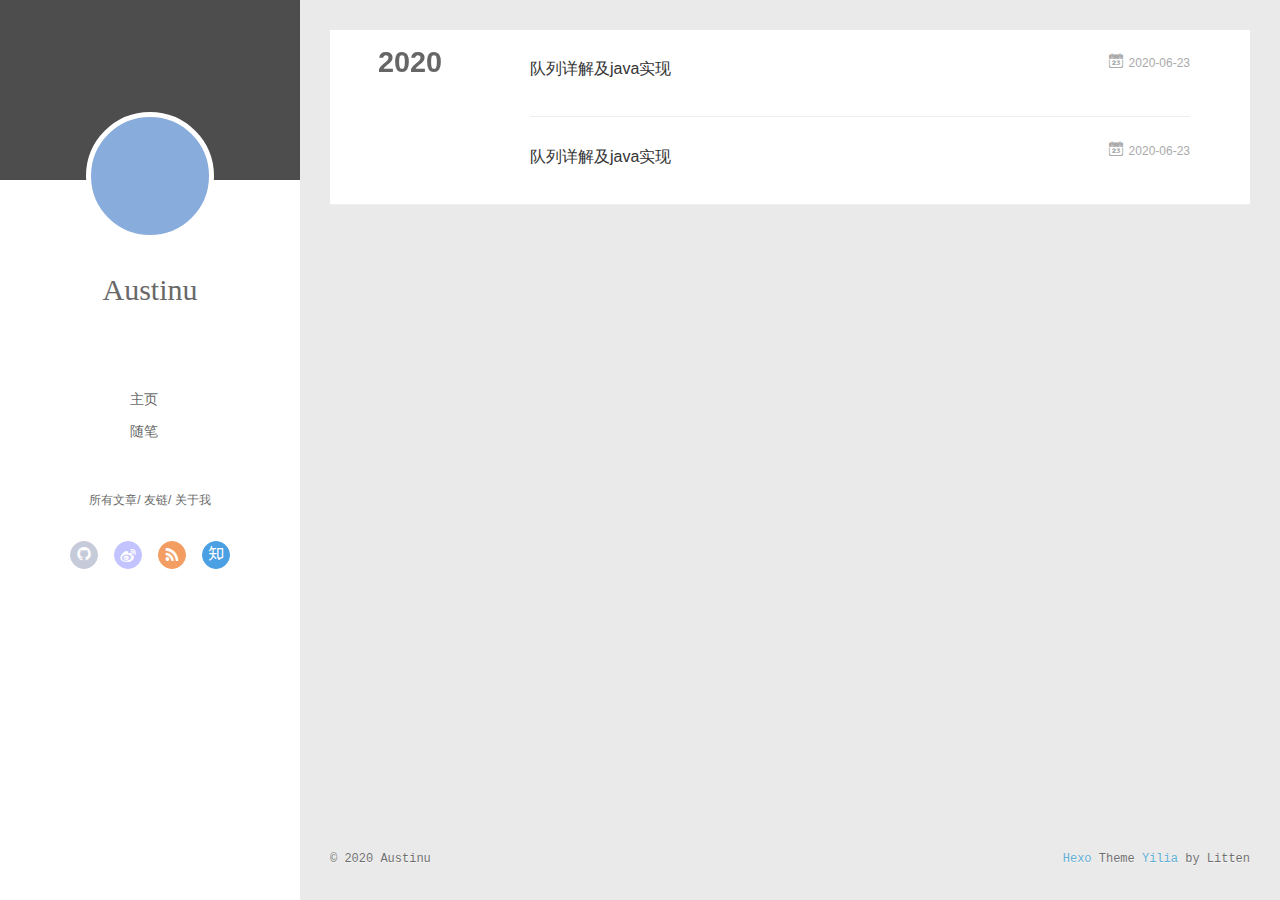
==== commit a948d6a6: "Site updated: 2020-06-23 22:38:09" ====
--- a/archives/index.html
+++ b/archives/index.html
@@ -167,14 +167,14 @@
   <div class="archive-article-inner">
     <header class="archive-article-header">
       	<div class="article-meta">
-	      	<a href="2020/06/23/队列详解/" class="archive-article-date">
-  	<time datetime="2020-06-23T14:21:38.000Z" itemprop="datePublished"><i class="icon-calendar icon"></i>2020-06-23</time>
+	      	<a href="2020/06/23/队列详解及java实现-1/" class="archive-article-date">
+  	<time datetime="2020-06-23T14:37:52.000Z" itemprop="datePublished"><i class="icon-calendar icon"></i>2020-06-23</time>
 </a>
         </div>
     	 
   
     <h1 itemprop="name">
-      <a class="archive-article-title" href="2020/06/23/队列详解/">队列详解</a>
+      <a class="archive-article-title" href="2020/06/23/队列详解及java实现-1/">队列详解及java实现</a>
     </h1>
   
 
